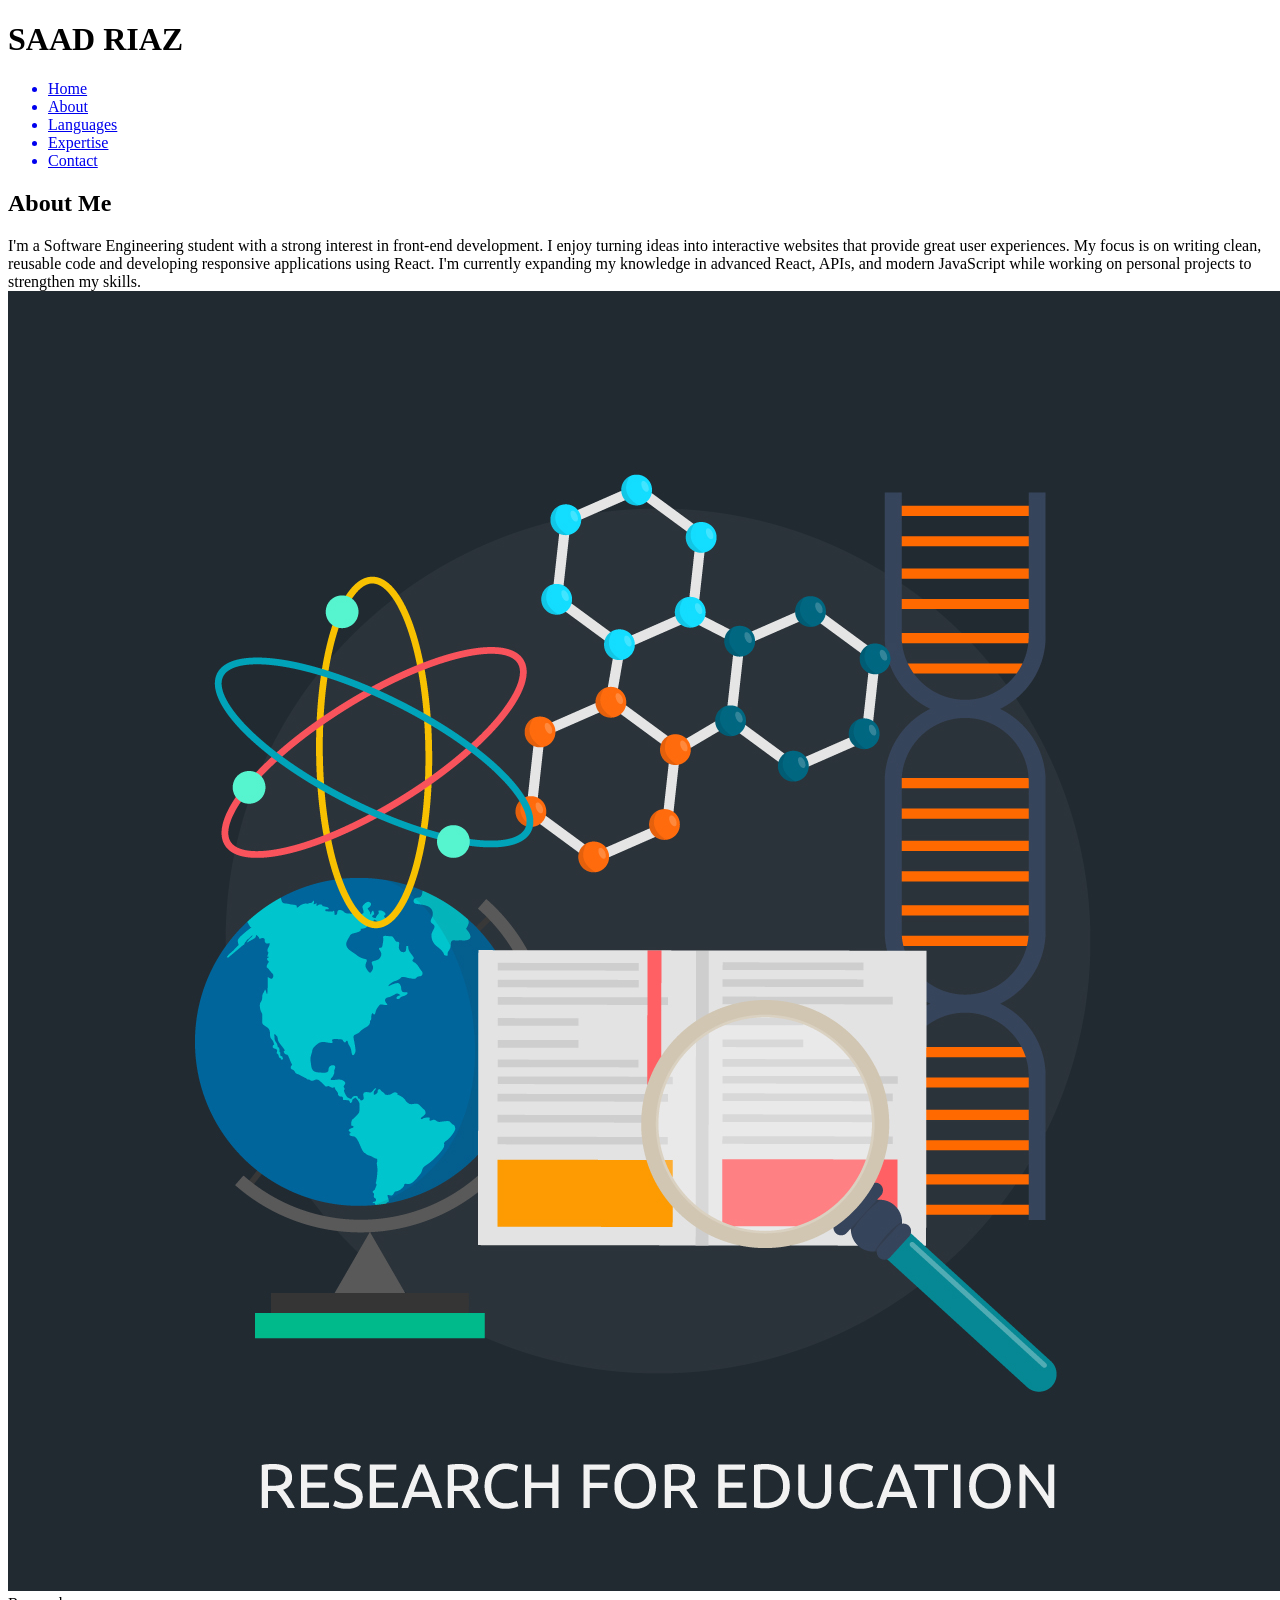
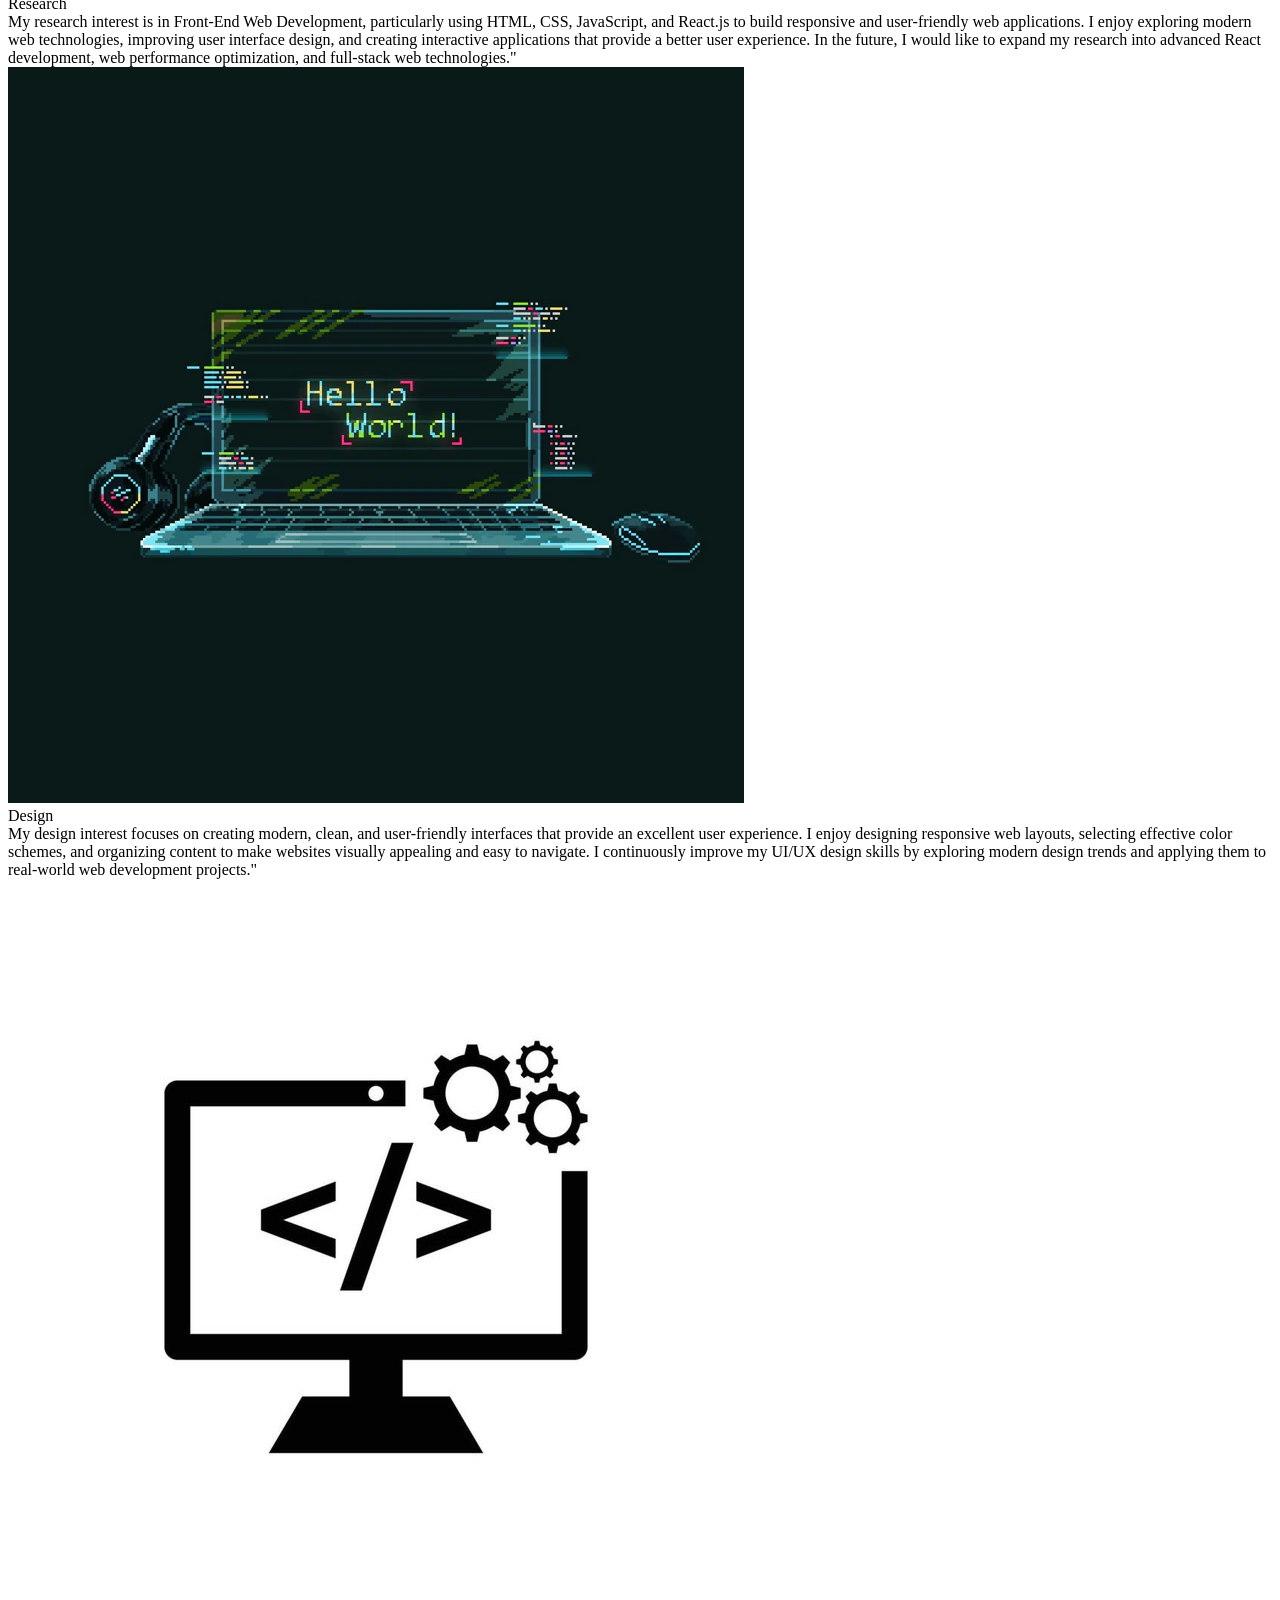
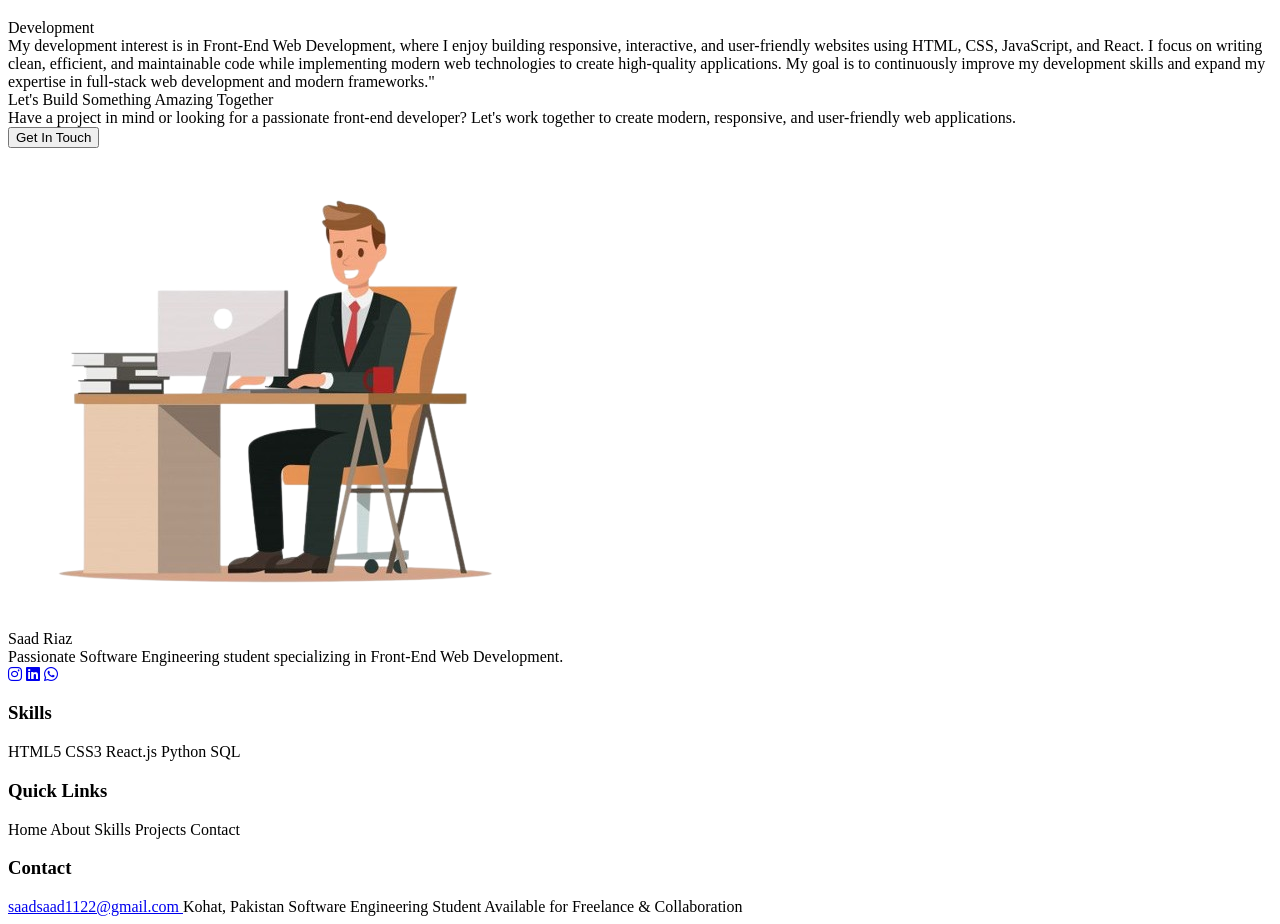
==== About-me.html @ 0498d445 "Portfolio" ====
<!DOCTYPE html>
<html lang="en">
<head>
    <meta charset="UTF-8">
    <meta name="viewport" content="width=device-width, initial-scale=1.0">
    <meta http-equiv="X-UA-Compatible" content="ie=edge">
    <link rel="stylesheet" href="https://cdnjs.cloudflare.com/ajax/libs/font-awesome/6.0.0/css/all.min.css" integrity="sha512-9usAa10IRO0HhonpyAIVpjrylPvoDwiPUiKdWk5t3PyolY1cOd4DSE0Ga+ri4AuTroPR5aQvXU9xC6qOPnzFeg==" crossorigin="anonymous" referrerpolicy="no-referrer" />
    <link rel="stylesheet" href="Finalproject2.css">

    <link rel="stylesheet" href="https://unpkg.com/aos@next/dist/aos.css" />
    <title>Final Project</title>
</head>
<body>

    
     
    <header class="head">
        <div>
        <h1 class="start">SAAD RIAZ</h1>
    </div>
        <ul>
             <a href="Final_Project.html"><li >Home</li>  </a> 
             <a href="About-me.html"><li >About</li>  </a>  
             <a href="Languages.html"><li >Languages</li>  </a> 
             <a href="Expertise.html"><li >Expertise</li>  </a> 
             <a href="Contact.html"><li >Contact</li>  </a> 
            
        </ul>
    </header>



    <div>
        <h2 class="about_heading"> About Me</h2>
        <div class="about_para">I'm a Software Engineering student with a strong interest in front-end development. I enjoy turning ideas into interactive websites that provide great user experiences. My focus is on writing clean, reusable code and developing responsive applications using React.
            I'm currently expanding my knowledge in advanced React, APIs, and modern JavaScript while working on personal projects to strengthen my skills.
        </div>
        <div class="grid grid-three--cols " >
        <div class="borders" data-aos="fade-up" data-aos-duration="1000">
        <img class="imgadjust"  src="./images/research.jpg" alt=""  >
        <div class="imgheading">Research</div>
        <div class="imgpara">My research interest is in Front-End Web Development, particularly using HTML, CSS, JavaScript, and React.js to build responsive and user-friendly web applications. I enjoy exploring modern web technologies, improving user interface design, and creating interactive applications that provide a better user experience. In the future, I would like to expand my research into advanced React development, web performance optimization, and full-stack web technologies."
        
        </div>
        </div>
        <div class="borders" data-aos="fade-up" data-aos-duration="2000">
            <img  class="imgadjust"  src="./images/design.webp" alt="">
            <div class="imgheading">Design</div>
            <div class="imgpara">My design interest focuses on creating modern, clean, and user-friendly interfaces that provide an excellent user experience. I enjoy designing responsive web layouts, selecting effective color schemes, and organizing content to make websites visually appealing and easy to navigate. I continuously improve my UI/UX design skills by exploring modern design trends and applying them to real-world web development projects."
            
            </div>
        </div>
            <div class="borders" data-aos="fade-up" data-aos-duration="3000">
                <img  class="imgadjust"  src="./images/develop.jpg" alt="">
                <div class="imgheading">Development</div>
                <div class="imgpara">My development interest is in Front-End Web Development, where I enjoy building responsive, interactive, and user-friendly websites using HTML, CSS, JavaScript, and React. I focus on writing clean, efficient, and maintainable code while implementing modern web technologies to create high-quality applications. My goal is to continuously improve my development skills and expand my expertise in full-stack web development and modern frameworks."
                
                </div>
            </div>
        </div>
        
        </div>

        <div class="contactbg">
            <div class="contact grid grid-template--cols">
                <div>
            <div class="head">Let's Build Something Amazing Together</div>
            <div class="line">Have a project in mind or looking for a passionate front-end developer? Let's work together to create modern, responsive, and user-friendly web applications.</div>
            <a href="Contact.html"><button class="intouch"> Get In Touch</button></a>
            </div>
            
            <img class="intouchimg" src="./images/laptop.png" alt="">
            
            </div>
            </div>
            
            
            <footer>
                    <div class="all">
                
                        
                        <div class="left-side">
                            <div class="nd">
                                <div class="name">Saad Riaz</div>
                            </div>
                
                            <div class="detail">
                                Passionate Software Engineering student specializing in Front-End Web Development.
                            </div>
                
                            <div class="icons">
                                <a href="https://www.instagram.com/saad_riaaz/?hl=en"><i class="dingding fa-brands fa-instagram"></i></a>
                                <a href="https://www.linkedin.com/in/saad-riaz-18886a326/"><i class="dingding fa-brands fa-linkedin"></i></a>
                                <a href="https://wa.me/923305630967"><i class="dingding fa-brands fa-whatsapp"></i></a>
                            </div>
                        </div>
                
                        <div class="footer-cols">
                        <div class="right-side">
                            <h3>Skills</h3>
                
                            <div class="skills">
                                <span>HTML5</span>
                                <span>CSS3</span>
                                <span>React.js</span>
                                <span>Python</span>
                                <span>SQL</span>
                            </div>
                        </div>
                        <div class="right-side">
                                <h3>Quick Links</h3>
                    
                                <div class="skills">
                                    <span>Home</span>
                                    <span>About</span>
                                    <span>Skills</span>
                                    <span>Projects</span>
                                    <span>Contact</span>
                                </div>
                            </div>
                            <div class="right-side">
                                    <h3>Contact</h3>
                        
                                    <div class="skills">
                                        <a href="https://mail.google.com/mail/?view=cm&fs=1&to=saadsaad1122@gmail.com" target="_blank">
                                            saadsaad1122@gmail.com
                                        </a>
                                        <span>Kohat, Pakistan</span>
                                        <span>Software Engineering Student</span>
                                        <span>Available for Freelance & Collaboration</span>
                                        
                                    </div>
                                </div>
                            </div>
                    </div>
                </footer>
            
            
                <script src="https://unpkg.com/aos@next/dist/aos.js"></script>
                <script>
                  AOS.init();
                </script>
                </body>
                </html>
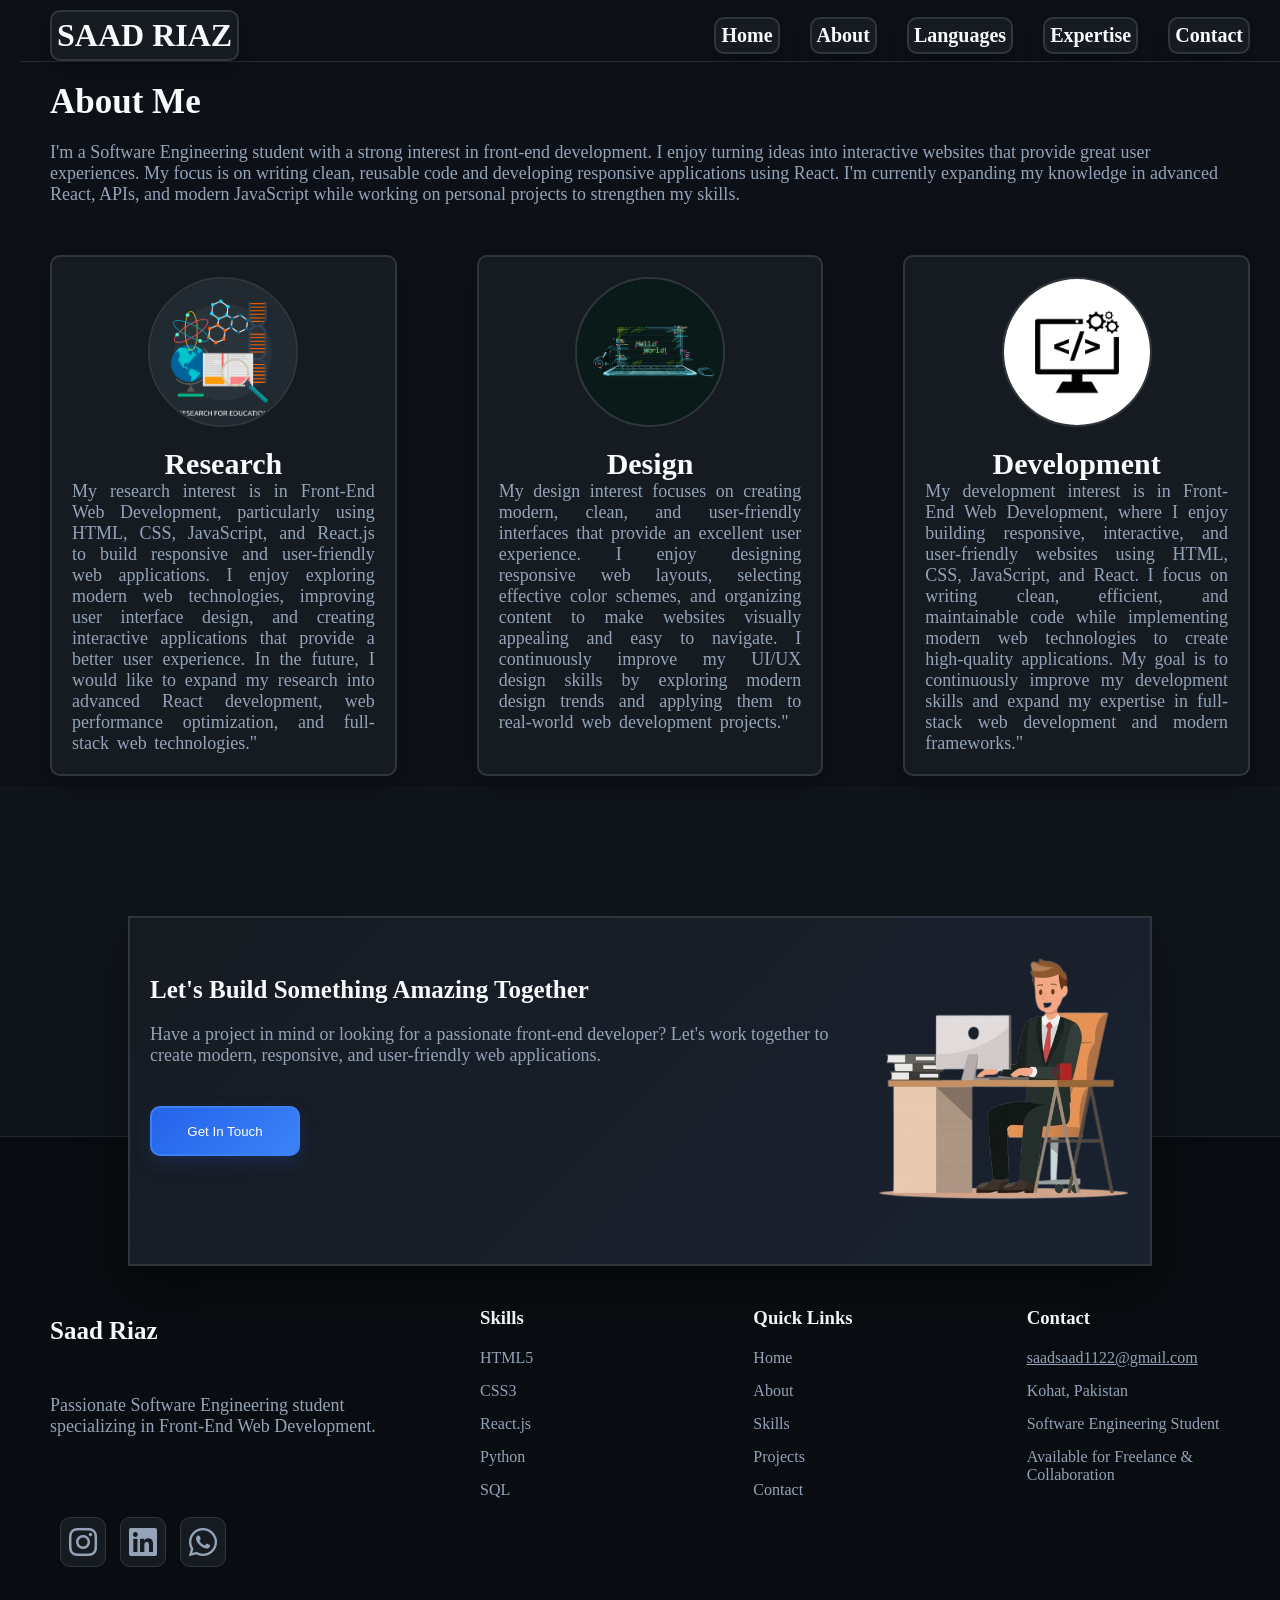
==== commit f5dc38bc: "Update About-me.html" ====
--- a/About-me.html
+++ b/About-me.html
@@ -5,7 +5,7 @@
     <meta name="viewport" content="width=device-width, initial-scale=1.0">
     <meta http-equiv="X-UA-Compatible" content="ie=edge">
     <link rel="stylesheet" href="https://cdnjs.cloudflare.com/ajax/libs/font-awesome/6.0.0/css/all.min.css" integrity="sha512-9usAa10IRO0HhonpyAIVpjrylPvoDwiPUiKdWk5t3PyolY1cOd4DSE0Ga+ri4AuTroPR5aQvXU9xC6qOPnzFeg==" crossorigin="anonymous" referrerpolicy="no-referrer" />
-    <link rel="stylesheet" href="Finalproject2.css">
+    <link rel="stylesheet" href="FinalProject2.css">
 
     <link rel="stylesheet" href="https://unpkg.com/aos@next/dist/aos.css" />
     <title>Final Project</title>
@@ -141,4 +141,4 @@
                   AOS.init();
                 </script>
                 </body>
-                </html>+                </html>
--- a/FinalProject2.css
+++ b/FinalProject2.css
@@ -0,0 +1,2070 @@
+*{
+    padding: 0;
+    margin: 0;
+    box-sizing: border-box;
+}
+
+html, body{
+    overflow-x: hidden;
+    width: 100%;
+}
+
+.start{
+    font-size: 32px;
+    margin: 10px 0 0 0;
+    border : 2px solid black;
+    background-color: black;
+    color: white;
+    border-radius: 10px;
+    padding: 5px 5px;
+    box-shadow: rgba(255, 255, 255, 0.3) 0px 19px 38px, rgba(0, 0, 0, 0.22) 0px 15px 12px;
+}
+header{
+    display: flex;
+    justify-content: space-between;
+    align-items: center;
+    padding: 0px 30px;
+
+}
+
+header h1{
+    margin: 0;
+}
+
+ul{
+    display: flex;
+    gap: 30px;
+    margin:10px 0 0 0;
+    list-style: none;
+}
+li{
+    font-size: 20px;
+    text-transform: none;
+    display:inline-block;
+    position: relative;
+    color: white;
+    border: 2px solid black;
+    border-radius: 10px;
+    padding: 5px 5px;
+    background-color: black;
+    box-shadow: rgba(255, 255, 255, 0.3) 0px 19px 38px, rgba(0, 0, 0, 0.22) 0px 15px 12px;
+}
+li::before{
+    content: "";
+    border: none;
+    position: absolute;
+    bottom: 0;
+    left: 0;
+    border-bottom: 2px solid white;
+    border-bottom-left-radius:10px;
+    border-bottom-right-radius:10px;
+    width: 0;
+}
+li:hover::before{
+    width: 100%;
+    transition: all 0.3s linear;
+
+}
+
+main img {
+    width: 400px;
+    height: 400px;
+    object-fit: cover;
+    border-radius: 50%;
+
+    border: 4px solid #3B82F6;
+
+    box-shadow:
+        0 0 0 8px rgba(59, 130, 246, 0.08),
+        0 0 35px rgba(59, 130, 246, 0.35);
+
+    transition:
+        transform 0.4s ease,
+        box-shadow 0.4s ease,
+        border-color 0.4s ease;
+
+    cursor: pointer;
+}
+
+main img:hover {
+    transform: scale(1.04);
+
+    border-color: #60A5FA;
+
+    box-shadow:
+        0 0 0 10px rgba(96, 165, 250, 0.10),
+        0 0 55px rgba(59, 130, 246, 0.55);
+}
+.bg.color{
+background-color: #0D1117;
+}
+section{
+    background-color: black;
+    height: 90vh;
+    align-content: center;
+    gap: 40px;
+
+    position: relative;
+}
+section{
+    height: auto;
+    min-height: 90vh;
+    padding: 40px 0;
+}
+
+section > div:first-child{
+    position: relative;
+    z-index: 5;
+}
+.grid {
+display: grid
+}
+.grid-template--cols{
+    grid-template-columns: repeat(2 , 1fr);
+}
+
+section > div:first-child{
+    margin: 0 50px;
+    display: flex;
+    flex-direction: column;
+    justify-content: center;
+    align-items: center;
+}
+section > div:first-child h1{
+    font-size:50px;
+    margin: 20px auto;
+    color: white
+
+}
+section > div:first-child p{
+
+    letter-spacing: .2rem;
+    font-weight: bold;
+    justify-content: center;
+    text-align: justify;
+    margin:0 0 40px 30px;
+    font-family: 'Segoe UI', Tahoma, Geneva, Verdana, sans-serif;
+    color: white;
+    font-size:18px;
+}
+button{
+    width:150px;
+    height:50px;
+    border-radius: 10px;
+    background-color: black;
+    border: 2px solid black;
+    color: white;
+    cursor: pointer;
+
+}
+button:hover{
+    background-color: grey;
+    border:2px solid darkgrey;
+    color: white;
+    box-shadow: rgba(255, 255, 255, 0.3) 0px 19px 38px, rgba(0, 0, 0, 0.22) 0px 15px 12px;
+}
+.custom-shape-divider-bottom-1784819556 {
+    position: absolute;
+    bottom: 0;
+    left: 0;
+    width: 100%;
+    overflow: hidden;
+    line-height: 0;
+    transform: rotate(180deg);
+}
+section{
+    height: auto;
+    min-height: 90vh;
+    padding: 40px 0;
+}
+
+section > div:first-child{
+    position: relative;
+    z-index: 5;
+}
+
+.custom-shape-divider-bottom-1784819556{
+    z-index: 1;
+    pointer-events: none;
+}
+
+.custom-shape-divider-bottom-1784819556 svg {
+    position: relative;
+    display: block;
+    width: calc(100% + 1.3px);
+    height: 150px;
+}
+
+.custom-shape-divider-bottom-1784819556 .shape-fill {
+    fill: #FFFFFF;
+}
+
+.about_heading{
+
+margin:20px 50px;
+font-weight: bold;
+font-size: 35px;
+
+}
+
+.about_para{
+
+    font-size: 18px;
+    margin:0px 50px;
+}
+.borders{
+    border: 2px solid black;
+    margin: 50px 30px 10px 50px;
+    background-color: darkgrey;
+    border-radius: 10px;
+    box-shadow: rgba(0, 0, 0, 0.3) 0px 19px 38px, rgba(0, 0, 0, 0.22) 0px 15px 12px;
+}
+.imgadjust{
+   width: 150px;
+   height: 150px;
+   border-radius: 50%;
+   margin:20px auto ;
+   display: block;
+   background-color: black;
+   transition :all  .5s linear
+}
+.imgadjust:hover{
+    transform: rotate(360deg
+    )
+}
+
+.imgheading{
+    display: flex;
+    justify-content: center;
+    font-size: 30px;
+    font-weight: bold;
+    text-align: justify
+
+}
+.imgpara{
+
+    font-size: 18px;
+    margin:0px 20px 20px 20px;
+    justify-content: center;
+    text-align: justify;
+
+    word-spacing: .2rem
+}
+.grid{
+    display: grid
+
+}
+.grid-three--cols{
+    grid-template-columns: repeat(3,1fr)
+}
+
+.lang{
+    background-color: white
+}
+
+.faah{
+    margin: 10px 0 0 100px;
+    padding: 12px 0 0 14px ;
+    font-size: 50px;
+    background-color: lightskyblue;
+    width: 80px;
+    height: 80px;
+    border-radius: 50%
+
+}
+.drrr{
+    margin: 10px 0 0 100px;
+    padding: 12px 0 0 14px ;
+    font-size: 50px;
+    background-color: lightskyblue;
+    width: 80px;
+    height: 80px;
+    border-radius: 50%
+
+}
+
+.langheading{
+    margin: 20px 0 20px 60px;
+    font-weight: bold;
+    font-size: 30px;
+    padding: 20px 0 0 0 ;
+}
+.langpara{
+    margin: 0px 50px 0px 60px;
+    font-size: 18px;
+    padding: 0 50px 0 0;
+    text-align: justify
+}
+.grid-four--cols{
+    grid-template-columns: repeat(4 , 1fr)
+}
+
+.paragrapgh{
+    font-size: 18px;
+    margin:20px 10px 10px 20px;
+    text-align: justify;
+}
+.heading{
+    margin:5px 0 0 80px;
+    font-weight: bold
+}
+.box-shaddow{
+    margin: 40px 20px 20px 20px;
+    background-color: white;
+    border-radius: 10px;
+    background: darkgrey;
+    color: black;
+
+}
+
+.box-shaddow:hover{
+    background: white;
+    box-shadow: rgba(0, 0, 0, 0.3) 0px 19px 38px, rgba(0, 0, 0, 0.22) 0px 15px 12px;
+}
+.grid-four--cols :nth-child(2) i{
+    background-color: plum;
+}
+.grid-four--cols :nth-child(3) i{
+    background-color: lightblue
+}
+.grid-four--cols :nth-child(4) i{
+    background-color: lightsalmon
+}
+.grid-four--cols :nth-child(5) i{
+    background-color: lightgreen
+}
+.grid-four--cols :nth-child(6) i{
+    background-color: pink
+}
+.grid-four--cols :nth-child(7) i{
+    background-color:  lightseagreen;
+}
+
+.why-heading{
+margin: 10px 50px ;
+font-weight: bold;
+font-size: 30px;
+}
+div .why-para{
+    margin : 20px 50px ;
+    font-size: 18px
+
+}
+.bd-color{
+    background-color:darkgrey;
+
+}
+
+.right-content,
+.left-content{
+    position: relative;
+    z-index: 2;
+    display: flex;
+    flex-direction: column;
+    height: 580px;
+    margin-top: 50px;
+    margin-bottom: 20px;
+}
+.right-content{
+    margin-left: 70px;
+    margin-right: 0;
+}
+.left-content{
+    margin-left: 0;
+    margin-right: 60px;
+}
+.right-content > div,
+.left-content > div{
+    height: 190px;
+    display: flex;
+    flex-direction: column;
+    justify-content: center;
+    margin: 0;
+    position: relative;
+    z-index: 2;
+}
+
+.portfoliobox{
+    position: relative;
+    z-index: 1;
+}
+.portfoliobox::before{
+    content: "";
+    position: absolute;
+    background-color: grey;
+    top: 50%;
+    left: 50%;
+    transform: translate(-50%, -50%);
+    width: 380px;
+    height: 380px;
+    border-radius: 50%;
+    z-index: 0;
+    animation: color 5s linear infinite;
+}
+.portfolio{
+    width: 300px;
+    height: 580px;
+    margin: 30px 0 30px 60px;
+    border-radius: 40px;
+    position: relative;
+    z-index: 2;
+    object-fit: cover;
+}
+
+@keyframes color{
+    0%{
+        background-color: gray
+    }
+    25%{
+        background-color: darkgrey
+    }
+    50%{
+        background-color: black
+    }
+    75%{
+        background-color: darkgrey
+    }
+    100%{
+        background-color: grey
+    }
+}
+
+.right-content,
+.left-content{
+    display: flex;
+    flex-direction: column;
+    justify-content: space-between;
+    height: 580px;
+    margin-top: 50px;
+    margin-bottom: 20px;
+    position: relative;
+    z-index: 2;
+}
+
+.right-content{
+    margin-left: 70px;
+    margin-right: 0;
+}
+.left-content{
+    margin-left: 0;
+    margin-right: 60px;
+}
+
+.margin{
+    margin:40px 0 0 0 ;
+    text-align: right;
+    position: relative;
+    z-index: 2;
+}
+.marginL{
+    margin:40px 0 0 0 ;
+    text-align: left
+}
+.right-content > div:nth-child(1),
+.left-content > div:nth-child(1),
+.right-content > div:nth-child(2),
+.left-content > div:nth-child(2),
+.right-content > div:nth-child(3),
+.left-content > div:nth-child(3){
+    height: 190px;
+}
+ .paradeco{
+    width:50px;
+    height: 50px;
+    background-color: grey;
+    border-radius: 50%;
+    display: flex;
+    justify-content: center;
+    text-align: center;
+    align-items: center;
+    margin: 0 0 20px 300px;
+
+}
+.paradec{
+    width:50px;
+    height: 50px;
+    background-color: grey;
+    border-radius: 50%;
+    display: flex;
+    justify-content: center;
+    text-align: center;
+    align-items: center;
+    margin: 0 0 20px 0;
+
+}
+
+.contactbg{
+background-color: darkgrey;
+
+display: flex;
+justify-content: center;
+
+align-items: center
+
+}
+.contact{
+    background-color: white;
+    display: flex;
+    justify-content: center;
+    align-items: center;
+    border: 2px solid white;
+    width: 70%;
+    height: 350px;
+    box-shadow: rgba(0, 0, 0, 0.3) 0px 19px 38px, rgba(0, 0, 0, 0.22) 0px 15px 12px;
+    margin-bottom: 0;
+    padding-bottom: 30px;
+    width :80%;
+    margin: 0 auto;
+    z-index: 1;
+    position: relative;
+    bottom: -130px;
+}
+.head{
+font-size: 25px;
+font-weight: bold;
+margin: 0 0px 20px 20px;
+}
+.line{
+    font-size: 18px;
+    margin: 0 0px 40px 20px;
+}
+.intouch{
+    padding: none;
+    margin: 0 0px 20px 20px;
+    background-color: black;
+    color: white
+}
+.intouch a{
+    color: white
+}
+.intouch:hover{
+    background-color: darkgrey;
+    box-shadow: rgba(0, 0, 0, 0.3) 0px 19px 38px, rgba(0, 0, 0, 0.22) 0px 15px 12px;
+}
+
+div .intouchimg{
+    width: 300px;
+    height:300px;
+
+}
+.all{
+    background-color: black;
+
+    color: white;
+    min-height: auto;
+    padding: 50px 0 ;
+    display: flex;
+
+    justify-content:space-between;
+    align-items:flex-start;
+
+}
+.nd{
+    padding: 70px 00 00 00;
+    display: flex;
+    flex-direction: column;
+}
+.name{
+    font-size: 25px;
+    font-weight: bold;
+    margin:60px 0 0px 50px
+}
+.detail{
+font-size: 18px;
+margin: 50px 50px
+}
+.dingding{
+    padding: none;
+    background-color: white;
+    padding: 5px;
+    font-size: 50px;
+    border-radius: 10px;
+    margin: 0 10px 0 0 ;
+}
+.dingding:hover{
+   background: grey;
+    box-shadow: rgb(255, 255, 255) 0px 20px 30px -10px;
+}
+
+.icons{
+    padding: 20px 60px;
+    position: relative;
+    margin-top:0;
+    padding-top: 30px;
+
+}
+footer{
+    position: relative;
+    background-color: transparent;
+
+}
+.footer-cols{
+    display: flex;
+
+    gap: 20px;
+    width: 100%;
+}
+.hello{
+    color: white;
+
+}
+.left-side{
+    width: 60%;
+}
+
+.right-side{
+    width: 35%;
+    margin-top: 120px;
+    display: flex;
+    flex-direction: column
+}
+
+.skills{
+    display: flex;
+    flex-wrap: wrap;
+    gap: 15px;
+    flex-direction: column;
+    padding: 20px 00 0 0;
+}
+
+.mb-3{
+    margin-bottom: 3rem;
+}
+label{
+    display: block;
+    text-transform: capitalize
+}
+input,textarea{
+    width: 100%;
+    padding: .5rem 1rem;
+    font-size: .8rem;
+
+}
+.contact-content .grid{
+    gap: 2rem
+}
+::placeholder{
+    font-size: 1rem;
+
+}
+.btn-submit{
+    font-size: 1.2rem;
+    border: none;
+    text-transform: capitalize;
+    background-color: black;
+    color: white
+}
+.btn-submit:hover{
+    background-color: darkgrey
+}
+.contact-page{
+    margin: 20px 0 0 70px;
+}
+.p{
+   font-size: 20px
+}
+.c{
+    font-size: 30px
+ }
+
+ .contact-map{
+     width: 50vw;
+     margin:25px 0 0 20px;
+ }
+
+ ::-webkit-scrollbar{
+     width: 1rem
+ }
+ ::-webkit-scrollbar-track{
+     background-color:white;
+ }
+ ::-webkit-scrollbar-thumb{
+     background: grey;
+     border-radius: 50px;
+ }
+ ::-webkit-scrollbar-thumb:hover{
+     background: black
+ }
+ input:focus-visible,
+ textarea:focus-visible{
+     outline: 2px solid red;
+ }
+
+@media (max-width: 1024px){
+    .right-side{
+        width: auto;
+        min-width: 150px;
+        flex: 1;
+    }
+}
+
+@media (max-width: 1024px) {
+    header{
+        padding: 15px 30px;
+    }
+    ul{
+        gap: 15px;
+    }
+    li{
+        font-size: 22px;
+    }
+    .start{
+        font-size: 28px;
+    }
+
+    section > div:first-child h1{
+        font-size: 36px;
+    }
+
+    .grid-three--cols{
+        grid-template-columns: repeat(2, 1fr);
+    }
+    .grid-four--cols{
+        grid-template-columns: repeat(2, 1fr);
+    }
+
+    .all{
+        flex-direction: column;
+        gap: 30px;
+    }
+    .left-side, .right-side{
+        width: 100%;
+        margin-top: 0;
+    }
+
+    .contact-map{
+        width: 90vw;
+    }
+}
+
+@media (max-width: 1220px) {
+    header{
+        padding: 15px 40px;
+    }
+
+    section > div:first-child h1{
+        font-size: 42px;
+    }
+
+    .about_heading, .about_para{
+        margin-left: 40px;
+        margin-right: 40px;
+    }
+
+    .why-heading, div .why-para{
+        margin-left: 40px;
+        margin-right: 40px;
+    }
+    .right-content{
+        margin-left: 40px;
+    }
+    .left-content{
+        margin-right: 40px;
+    }
+    .portfolio{
+        margin-left: 30px;
+    }
+
+    .langheading, .langpara{
+        margin-left: 40px;
+    }
+
+    .contact{
+        width: 85%;
+    }
+}
+
+@media (max-width: 998px) {
+    header{
+        padding: 12px 25px;
+    }
+    li{
+        font-size: 20px;
+    }
+
+    section > div:first-child h1{
+        font-size: 32px;
+    }
+    section > div:first-child p{
+        font-size: 16px;
+    }
+
+    main img{
+        width: 400px;
+        height: 400px;
+    }
+
+    .grid-three--cols{
+        grid-template-columns: repeat(2, 1fr);
+        gap: 15px;
+    }
+    .grid-four--cols{
+        grid-template-columns: repeat(2, 1fr);
+    }
+
+    .right-content{
+        margin-left: 30px;
+    }
+    .left-content{
+        margin-right: 30px;
+    }
+    .portfolio{
+        width: 250px;
+        margin-left: 20px;
+    }
+    .portfoliobox::before{
+        width: 320px;
+        height: 320px;
+    }
+
+    .contact{
+        width: 90%;
+    }
+    div .intouchimg{
+        width: 250px;
+        height: 250px;
+    }
+}
+
+@media (max-width: 768px) {
+
+    header{
+        flex-direction: column;
+        flex-wrap: wrap;
+        justify-content: center;
+        text-align: center;
+        gap: 10px;
+        padding: 15px 20px;
+    }
+    .start{
+        font-size: 24px;
+    }
+    header ul{
+        flex-wrap: wrap;
+        justify-content: center;
+    }
+
+    main img{
+        width: 100%;
+        height: auto;
+        max-width: 350px;
+    }
+    section{
+        height: auto;
+        padding: 40px 0;
+    }
+    .grid-template--cols{
+        grid-template-columns: 1fr;
+    }
+    section > div:first-child{
+        margin: 0 20px;
+    }
+    section > div:first-child h1{
+        font-size: 28px;
+        text-align: center;
+    }
+    section > div:first-child p{
+        margin: 0 0 20px 0;
+        text-align: center;
+    }
+
+    .about_para{
+        margin: 0 20px;
+    }
+    .grid-three--cols{
+        grid-template-columns: 1fr;
+        gap: 20px;
+    }
+    .borders{
+        margin: 20px auto;
+        max-width: 320px;
+        width: 90%;
+        padding-bottom: 15px;
+    }
+    .imgadjust{
+        margin: 15px auto 10px auto;
+    }
+    .imgheading{
+        margin: 10px 15px;
+        text-align: center;
+    }
+    .imgpara{
+        margin: 0 15px 15px 15px;
+        text-align: center;
+    }
+
+    .grid-four--cols{
+        grid-template-columns: 1fr;
+    }
+    .langheading, .langpara{
+        margin-left: 20px;
+        margin-right: 20px;
+        padding: 0;
+        text-align: center;
+    }
+    .box-shaddow{
+        margin: 20px auto;
+        max-width: 320px;
+        text-align: center;
+    }
+    .faah, .drrr{
+        margin: 15px auto 0 auto;
+    }
+    .heading{
+        margin: 5px 20px 0 20px;
+        text-align: center;
+    }
+    .paragrapgh{
+        margin: 10px 20px;
+        text-align: center;
+    }
+
+    .why-heading, div .why-para{
+        margin: 20px;
+    }
+    .right-content,
+    .left-content{
+        height: auto;
+        margin: 20px !important;
+        gap: 20px;
+    }
+    .right-content > div,
+    .left-content > div{
+        height: auto;
+        text-align: center;
+    }
+    .portfoliobox::before{
+        width: 250px;
+        height: 250px;
+    }
+    .portfolio{
+        width: 90%;
+        max-width: 280px;
+        height: auto;
+        margin: 30px auto;
+    }
+
+    .contact{
+        width: 95%;
+        height: auto;
+        padding: 20px;
+        bottom: -60px;
+    }
+    .head, .line, .intouch{
+        margin-left: 10px;
+    }
+    div .intouchimg{
+        width: 100%;
+        height: auto;
+        max-width: 300px;
+    }
+
+    .name, .detail{
+        margin: 20px;
+    }
+    .icons{
+        padding: 20px;
+    }
+    .contact-page{
+        margin: 20px;
+    }
+    .contact-map{
+        width: 100%;
+        margin: 25px 0 0 0;
+    }
+}
+
+@media (max-width: 480px) {
+    .start{
+        font-size: 20px;
+    }
+    li{
+        font-size: 16px;
+    }
+
+    section > div:first-child h1{
+        font-size: 22px;
+    }
+    section > div:first-child p{
+        font-size: 15px;
+    }
+    button{
+        width: 120px;
+        height: 40px;
+    }
+
+    .imgheading{
+        font-size: 22px;
+    }
+    .imgpara{
+        font-size: 15px;
+    }
+
+    .langheading{
+        font-size: 18px;
+    }
+    .langpara{
+        font-size: 15px;
+    }
+
+    .contact{
+        bottom: -30px;
+    }
+    .head{
+        font-size: 20px;
+    }
+    .name{
+        font-size: 20px;
+    }
+}
+
+@media (max-width: 1220px){
+    .contact-page{
+        margin: 20px 40px;
+    }
+}
+
+@media (max-width: 998px){
+    .contact-page .grid-template--cols{
+        grid-template-columns: 1fr;
+        gap: 30px;
+    }
+    .contact-map{
+        width: 100%;
+    }
+    .contact-map iframe{
+        height: 350px;
+    }
+}
+
+@media (max-width: 768px){
+    .contact-page{
+        margin: 20px;
+    }
+    .c{
+        font-size: 24px;
+    }
+    .p{
+        font-size: 16px;
+    }
+    .contact-content form .grid-template--cols{
+        grid-template-columns: 1fr;
+        gap: 10px;
+    }
+    input, textarea{
+        font-size: 1rem;
+        letter-spacing: 0.05rem;
+    }
+    .contact-map iframe{
+        height: 280px;
+    }
+}
+
+@media (max-width: 480px){
+    .c{
+        font-size: 20px;
+    }
+    .btn-submit{
+        width: 100%;
+        padding: 10px;
+    }
+}
+@media (max-width: 480px){
+    .paradeco, .paradec{
+        margin: 0 auto 15px auto !important;
+    }
+}
+@media (max-width: 768px){
+    .contactbg{
+        padding: 60px 0 20px 0;
+    }
+    .contact{
+        flex-direction: column;
+        width: 92%;
+        height: auto;
+        padding: 25px 20px;
+        position: static;
+        bottom: auto;
+        gap: 20px;
+        margin: 0 auto;
+    }
+    .contact > div{
+        text-align: center;
+        width: 100%;
+    }
+    .head{
+        margin: 0;
+        font-size: 20px;
+        text-align: center;
+        word-wrap: break-word;
+    }
+    .line{
+        margin: 0;
+        font-size: 16px;
+        text-align: center;
+    }
+    .intouch{
+        margin: 10px auto 0 auto;
+        display: block;
+        width: fit-content;
+    }
+    div .intouchimg{
+        width: 200px;
+        height: 200px;
+        margin: 0 auto;
+    }
+}
+
+@media (max-width: 480px){
+    .contact{
+        width: 95%;
+        padding: 20px 15px;
+    }
+    .head{
+        font-size: 18px;
+    }
+    .line{
+        font-size: 14px;
+    }
+    div .intouchimg{
+        width: 160px;
+        height: 160px;
+    }
+}
+@media (max-width: 1220px){
+    .contact{
+        width: 88%;
+        bottom: -90px;
+        padding: 25px;
+    }
+}
+
+@media (max-width: 998px){
+    .contact{
+        flex-direction: column;
+        width: 90%;
+        height: auto;
+        bottom: -60px;
+        padding: 25px 20px;
+        gap: 20px;
+        text-align: center;
+    }
+    .contact > div{
+        width: 100%;
+        text-align: center;
+    }
+    .head{
+        margin: 0;
+        font-size: 22px;
+    }
+    .line{
+        margin: 0;
+        font-size: 16px;
+    }
+    .intouch{
+        margin: 10px auto 0 auto;
+        display: block;
+        width: fit-content;
+    }
+    div .intouchimg{
+        width: 240px;
+        height: 240px;
+        margin: 0 auto;
+    }
+}
+
+@media (max-width: 768px){
+    .contactbg{
+        padding: 60px 0 20px 0;
+    }
+    .contact{
+        position: static;
+        bottom: auto;
+        width: 92%;
+        padding: 25px 20px;
+        margin: 0 auto;
+    }
+    .head{
+        font-size: 20px;
+        word-wrap: break-word;
+    }
+    .line{
+        font-size: 15px;
+    }
+    div .intouchimg{
+        width: 200px;
+        height: 200px;
+    }
+}
+
+@media (max-width: 480px){
+    .contact{
+        width: 95%;
+        padding: 20px 15px;
+    }
+    .head{
+        font-size: 18px;
+    }
+    .line{
+        font-size: 14px;
+    }
+    .intouch{
+        font-size: 14px;
+        padding: 8px 16px;
+    }
+    div .intouchimg{
+        width: 160px;
+        height: 160px;
+    }
+}
+
+:root{
+    --theme-bg: #0D1117;
+    --theme-bg-2: #10151C;
+    --theme-card: #161B22;
+    --theme-card-hover: #1C2430;
+    --theme-blue: #3B82F6;
+    --theme-blue-light: #60A5FA;
+    --theme-blue-dark: #2563EB;
+    --theme-text: #F8FAFC;
+    --theme-muted: #94A3B8;
+    --theme-border: #30363D;
+}
+
+body{
+    background-color: var(--theme-bg);
+    color: var(--theme-text);
+}
+
+.bg\.color{
+    background-color: var(--theme-bg);
+}
+
+section{
+    background:
+        radial-gradient(circle at 75% 35%, rgba(59,130,246,.10), transparent 30%),
+        var(--theme-bg);
+}
+
+.bd-color{
+    background-color: var(--theme-bg-2);
+}
+
+.lang{
+    background-color: var(--theme-bg-2);
+}
+
+.start{
+    background: var(--theme-card);
+    color: var(--theme-text);
+    border: 2px solid var(--theme-border);
+
+    box-shadow:
+        0 8px 25px rgba(0,0,0,.35),
+        0 0 0 rgba(59,130,246,0);
+
+    transition:
+        color .3s ease,
+        border-color .3s ease,
+        background-color .3s ease,
+        box-shadow .3s ease,
+        transform .3s ease;
+}
+
+.start:hover{
+    color: var(--theme-blue-light);
+    background: #121923;
+    border-color: var(--theme-blue);
+
+    transform: translateY(-2px);
+
+    box-shadow:
+        0 10px 28px rgba(0,0,0,.45),
+        0 0 22px rgba(59,130,246,.16);
+}
+
+header{
+    background-color: rgba(13,17,23,.94);
+    border-bottom: 1px solid rgba(48,54,61,.75);
+}
+
+li{
+    background: var(--theme-card);
+    color: var(--theme-text);
+    border-color: var(--theme-border);
+
+    box-shadow:
+        0 7px 18px rgba(0,0,0,.28);
+
+    transition:
+        color .3s ease,
+        background-color .3s ease,
+        border-color .3s ease,
+        box-shadow .3s ease,
+        transform .3s ease;
+}
+
+li:hover{
+    color: var(--theme-blue-light);
+    background: var(--theme-card-hover);
+    border-color: var(--theme-blue);
+
+    box-shadow:
+        0 8px 22px rgba(0,0,0,.38),
+        0 0 15px rgba(59,130,246,.10);
+}
+
+li::before{
+    border-bottom-color: var(--theme-blue-light);
+}
+
+section > div:first-child h1{
+    color: var(--theme-text);
+}
+
+section > div:first-child p{
+    color: var(--theme-muted);
+}
+
+button{
+    background: linear-gradient(135deg, var(--theme-blue-dark), var(--theme-blue));
+    border: 2px solid var(--theme-blue);
+    color: #FFFFFF;
+
+    box-shadow:
+        0 7px 18px rgba(37,99,235,.18);
+
+    transition:
+        background .3s ease,
+        border-color .3s ease,
+        color .3s ease,
+        box-shadow .3s ease,
+        transform .25s ease;
+}
+
+button:hover{
+    background: linear-gradient(135deg, var(--theme-blue), var(--theme-blue-light));
+    border-color: var(--theme-blue-light);
+    color: #FFFFFF;
+
+    transform: translateY(-3px);
+
+    box-shadow:
+        0 12px 28px rgba(37,99,235,.30),
+        0 0 18px rgba(59,130,246,.13);
+}
+
+.custom-shape-divider-bottom-1784819556 .shape-fill{
+    fill: var(--theme-card);
+}
+
+.about_heading,
+.langheading,
+.why-heading{
+    color: var(--theme-text);
+}
+
+.about_para,
+.langpara,
+div .why-para{
+    color: var(--theme-muted);
+}
+
+.borders{
+    background: var(--theme-card);
+    border-color: var(--theme-border);
+
+    box-shadow:
+        0 12px 28px rgba(0,0,0,.30);
+
+    transition:
+        background-color .3s ease,
+        border-color .3s ease,
+        box-shadow .3s ease,
+        transform .3s ease;
+}
+
+.borders:hover{
+    background: var(--theme-card-hover);
+    border-color: var(--theme-blue);
+
+    box-shadow:
+        0 18px 35px rgba(0,0,0,.40),
+        0 0 20px rgba(59,130,246,.08);
+}
+
+.imgadjust{
+    background-color: #090C10;
+    border: 2px solid var(--theme-border);
+
+    transition:
+        transform .5s linear,
+        border-color .3s ease,
+        box-shadow .3s ease;
+}
+
+.imgadjust:hover{
+    border-color: var(--theme-blue);
+    box-shadow: 0 0 20px rgba(59,130,246,.22);
+}
+
+.imgheading{
+    color: var(--theme-text);
+}
+
+.imgpara{
+    color: var(--theme-muted);
+}
+
+.box-shaddow{
+    background: var(--theme-card);
+    color: var(--theme-text);
+    border: 1px solid var(--theme-border);
+
+    box-shadow:
+        0 10px 25px rgba(0,0,0,.25);
+
+    transition:
+        background-color .3s ease,
+        border-color .3s ease,
+        box-shadow .3s ease,
+        transform .3s ease;
+}
+
+.box-shaddow:hover{
+    background: var(--theme-card-hover);
+    border-color: var(--theme-blue);
+
+    box-shadow:
+        0 18px 35px rgba(0,0,0,.38),
+        0 0 20px rgba(59,130,246,.08);
+}
+
+.heading{
+    color: var(--theme-text);
+}
+
+.paragrapgh{
+    color: var(--theme-muted);
+}
+
+.faah,
+.drrr{
+    background: var(--theme-blue);
+    color: #FFFFFF;
+
+    transition:
+        background-color .3s ease,
+        box-shadow .3s ease,
+        transform .3s ease;
+}
+
+.faah:hover,
+.drrr:hover{
+    background: var(--theme-blue-light);
+    box-shadow: 0 0 22px rgba(59,130,246,.25);
+    transform: translateY(-3px);
+}
+
+.grid-four--cols :nth-child(2) i{
+    background-color: #7C3AED;
+}
+
+.grid-four--cols :nth-child(3) i{
+    background-color: #0891B2;
+}
+
+.grid-four--cols :nth-child(4) i{
+    background-color: #EA580C;
+}
+
+.grid-four--cols :nth-child(5) i{
+    background-color: #16A34A;
+}
+
+.grid-four--cols :nth-child(6) i{
+    background-color: #DB2777;
+}
+
+.grid-four--cols :nth-child(7) i{
+    background-color: #0D9488;
+}
+
+.paradeco,
+.paradec{
+    background: var(--theme-blue);
+    color: #FFFFFF;
+
+    box-shadow:
+        0 0 0 2px rgba(59,130,246,.18);
+
+    transition:
+        background-color .3s ease,
+        box-shadow .3s ease,
+        transform .3s ease;
+}
+
+.paradeco:hover,
+.paradec:hover{
+    background: var(--theme-blue-light);
+
+    box-shadow:
+        0 0 20px rgba(59,130,246,.30);
+
+    transform: scale(1.06);
+}
+
+.portfoliobox::before{
+    background-color: rgba(37,99,235,.25);
+    box-shadow: 0 0 40px 4px rgba(37,99,235,.22);
+    animation: color 5s ease infinite;
+}
+
+@keyframes color{
+    0%{
+        background-color: rgba(37,99,235,.25);
+        box-shadow: 0 0 40px 4px rgba(37,99,235,.22);
+        transform: translate(-50%, -50%) scale(1);
+    }
+    50%{
+        background-color: rgba(96,165,250,.38);
+        box-shadow: 0 0 60px 12px rgba(96,165,250,.32);
+        transform: translate(-50%, -50%) scale(1.05);
+    }
+    100%{
+        background-color: rgba(37,99,235,.25);
+        box-shadow: 0 0 40px 4px rgba(37,99,235,.22);
+        transform: translate(-50%, -50%) scale(1);
+    }
+}
+
+.portfolio{
+    border: 1px solid var(--theme-border);
+
+    box-shadow:
+        0 20px 45px rgba(0,0,0,.42),
+        0 0 22px rgba(59,130,246,.06);
+}
+
+.contactbg{
+    background-color: var(--theme-bg-2);
+}
+
+.contact{
+    background: linear-gradient(
+        135deg,
+        var(--theme-card),
+        #1A2230
+    );
+
+    border-color: var(--theme-border);
+
+    box-shadow:
+        0 20px 45px rgba(0,0,0,.40);
+}
+
+.head{
+    color: var(--theme-text);
+}
+
+.line{
+    color: var(--theme-muted);
+}
+
+.intouch{
+    background: linear-gradient(135deg, var(--theme-blue-dark), var(--theme-blue));
+    border-color: var(--theme-blue);
+    color: #FFFFFF;
+
+    transition:
+        background .3s ease,
+        border-color .3s ease,
+        box-shadow .3s ease,
+        transform .25s ease;
+}
+
+.intouch a{
+    color: #FFFFFF;
+}
+
+.intouch:hover{
+    background: linear-gradient(135deg, var(--theme-blue), var(--theme-blue-light));
+    border-color: var(--theme-blue-light);
+
+    transform: translateY(-3px);
+
+    box-shadow:
+        0 12px 28px rgba(37,99,235,.30),
+        0 0 18px rgba(59,130,246,.12);
+}
+
+.all{
+    background: #090C10;
+    color: var(--theme-text);
+
+    border-top: 1px solid #1D2632;
+}
+
+.name{
+    color: var(--theme-text);
+}
+
+.detail{
+    color: var(--theme-muted);
+}
+
+.hello{
+    color: var(--theme-text);
+}
+
+.icons .dingding{
+    width: auto;
+    height: auto;
+
+    padding: 8px;
+
+    color: var(--theme-muted);
+    background: var(--theme-card);
+
+    border: 1px solid var(--theme-border);
+    border-radius: 10px;
+
+    font-size: 32px;
+
+    transition:
+        color .3s ease,
+        background-color .3s ease,
+        border-color .3s ease,
+        box-shadow .3s ease,
+        transform .3s ease;
+}
+
+.icons a:nth-child(1) .dingding:hover{
+    color: #FFFFFF;
+    background: linear-gradient(135deg, #833AB4, #E1306C, #F77737);
+    border-color: #E1306C;
+
+    transform: translateY(-5px);
+
+    box-shadow:
+        0 10px 25px rgba(225,48,108,.28);
+}
+
+.icons a:nth-child(2) .dingding:hover{
+    color: #FFFFFF;
+    background: #0A66C2;
+    border-color: #0A66C2;
+
+    transform: translateY(-5px);
+
+    box-shadow:
+        0 10px 25px rgba(10,102,194,.30);
+}
+
+.icons a:nth-child(3) .dingding:hover{
+    color: #FFFFFF;
+    background: #25D366;
+    border-color: #25D366;
+
+    transform: translateY(-5px);
+
+    box-shadow:
+        0 10px 25px rgba(37,211,102,.28);
+}
+
+.icons a:hover{
+    text-decoration: none;
+}
+
+.skills span,
+.skills a{
+    color: var(--theme-muted);
+    transition:
+        color .25s ease,
+        transform .25s ease;
+}
+
+.skills span:hover,
+.skills a:hover{
+    color: var(--theme-blue-light);
+    transform: translateX(4px);
+}
+
+label{
+    color: var(--theme-text);
+}
+
+input,
+textarea{
+    color: var(--theme-text);
+    background: var(--theme-card);
+
+    border: 1px solid var(--theme-border);
+
+    transition:
+        border-color .25s ease,
+        box-shadow .25s ease,
+        background-color .25s ease;
+}
+
+input:focus,
+textarea:focus{
+    outline: none;
+
+    background: #111821;
+    border-color: var(--theme-blue);
+
+    box-shadow:
+        0 0 0 3px rgba(59,130,246,.12);
+}
+
+::placeholder{
+    color: #64748B;
+}
+
+.btn-submit{
+    background: linear-gradient(135deg, var(--theme-blue-dark), var(--theme-blue));
+    color: #FFFFFF;
+    border: 1px solid var(--theme-blue);
+
+    transition:
+        background .3s ease,
+        border-color .3s ease,
+        box-shadow .3s ease,
+        transform .25s ease;
+}
+
+.btn-submit:hover{
+    background: linear-gradient(135deg, var(--theme-blue), var(--theme-blue-light));
+    border-color: var(--theme-blue-light);
+
+    transform: translateY(-3px);
+
+    box-shadow:
+        0 12px 28px rgba(37,99,235,.30);
+}
+
+.contact-map iframe{
+    border-color: var(--theme-border) !important;
+}
+
+::-webkit-scrollbar-track{
+    background: #090C10;
+}
+
+::-webkit-scrollbar-thumb{
+    background: #303B4A;
+    border-radius: 50px;
+}
+
+::-webkit-scrollbar-thumb:hover{
+    background: var(--theme-blue);
+}
+
+.box-shaddow{
+    display: flex;
+    flex-direction: column;
+    align-items: center;
+    text-align: center;
+}
+
+.faah,
+.drrr{
+    display: flex;
+    align-items: center;
+    justify-content: center;
+    flex-shrink: 0;
+    width: 80px;
+    height: 80px;
+    margin: 25px auto 10px auto;
+    padding: 0;
+    font-size: 40px;
+    border-radius: 50%;
+}
+
+.heading{
+    margin: 10px 20px 0 20px;
+    text-align: center;
+    width: 100%;
+}
+
+.paragrapgh{
+    margin: 15px 20px 25px 20px;
+    text-align: center;
+}
+
+img{
+    max-width: 100%;
+}
+
+main img{
+    max-width: 100%;
+    aspect-ratio: 1 / 1;
+}
+
+.skills a,
+.skills span{
+    overflow-wrap: anywhere;
+}
+
+.copyright{
+    margin: 30px 0 0 60px;
+}
+
+.hero-img-wrap,
+main section > div:nth-child(2){
+    display: flex;
+    justify-content: center;
+    align-items: center;
+}
+
+@media (max-width: 1220px){
+    .langpara{
+        padding-right: 0;
+    }
+}
+
+@media (max-width: 1024px){
+
+    .bg-color > .grid-three--cols{
+        grid-template-columns: 1fr;
+        gap: 10px;
+    }
+    .bg-color > .grid-three--cols .portfoliobox{
+        order: -1;
+        display: flex;
+        justify-content: center;
+        align-items: center;
+    }
+    .portfolio{
+        margin: 30px auto;
+    }
+    .right-content,
+    .left-content{
+        height: auto;
+        gap: 20px;
+        margin: 20px 40px !important;
+    }
+    .right-content > div,
+    .left-content > div{
+        height: auto !important;
+        text-align: center;
+        align-items: center;
+    }
+    .margin,
+    .marginL{
+        text-align: center;
+        margin-top: 10px;
+    }
+    .paradeco,
+    .paradec{
+        margin: 0 auto 15px auto !important;
+    }
+
+    .nd{
+        padding: 0;
+    }
+    .name{
+        margin-top: 0;
+    }
+    .copyright{
+        margin: 20px 0 0 50px;
+    }
+    .footer-cols{
+        padding: 0 40px;
+    }
+}
+
+@media (max-width: 900px){
+    main .grid-template--cols{
+        grid-template-columns: 1fr;
+        padding-bottom: 170px;
+        gap: 30px;
+    }
+    main section > div:first-child{
+        margin: 0 30px;
+    }
+    main section > div:first-child p{
+        margin: 0 0 25px 0;
+        text-align: center;
+        letter-spacing: .1rem;
+    }
+    main section > div:first-child h1{
+        text-align: center;
+    }
+    main img{
+        width: 100%;
+        height: auto;
+        max-width: 350px;
+    }
+}
+
+@media (max-width: 998px){
+    .contactbg{
+        padding: 60px 0 20px 0;
+    }
+    .contact{
+        position: static;
+        bottom: auto;
+    }
+}
+
+@media (max-width: 768px){
+
+    header ul{
+        gap: 10px;
+    }
+    li{
+        font-size: 18px;
+    }
+
+    .langheading,
+    .langpara{
+        text-align: center;
+    }
+    .langheading{
+        padding-top: 10px;
+    }
+
+    .box-shaddow{
+        width: 90%;
+        max-width: 340px;
+        margin: 20px auto;
+    }
+
+    .bg-color > .grid-three--cols{
+        gap: 0;
+    }
+    .right-content,
+    .left-content{
+        margin: 10px 20px !important;
+    }
+
+    .footer-cols{
+        flex-direction: column;
+        gap: 10px;
+        padding: 0 20px;
+    }
+    .right-side{
+        width: 100%;
+        margin-top: 10px;
+        text-align: center;
+    }
+    .skills{
+        align-items: center;
+    }
+    .left-side{
+        text-align: center;
+    }
+    .icons{
+        display: flex;
+        justify-content: center;
+        gap: 10px;
+    }
+    .copyright{
+        margin: 20px;
+        text-align: center;
+    }
+    .name,
+    .detail{
+        margin: 15px 20px;
+    }
+}
+
+@media (max-width: 480px){
+
+    header{
+        padding: 10px 12px;
+    }
+    header ul{
+        gap: 8px;
+    }
+    li{
+        font-size: 14px;
+        padding: 4px 6px;
+    }
+
+    .about_heading,
+    .why-heading{
+        text-align: center;
+        font-size: 26px;
+    }
+    .about_heading,
+    .about_para,
+    .why-heading,
+    div .why-para{
+        margin-left: 15px;
+        margin-right: 15px;
+    }
+    .about_para,
+    div .why-para{
+        font-size: 15px;
+        text-align: center;
+    }
+
+    .langheading{
+        font-size: 24px;
+    }
+    .box-shaddow{
+        width: 92%;
+    }
+    .faah,
+    .drrr{
+        width: 70px;
+        height: 70px;
+        font-size: 34px;
+    }
+    .paragrapgh{
+        font-size: 15px;
+    }
+
+    .right-content,
+    .left-content{
+        margin: 10px 12px !important;
+    }
+    .right-content h2,
+    .left-content h2{
+        font-size: 20px;
+    }
+    .right-content p,
+    .left-content p{
+        font-size: 15px;
+    }
+
+    .portfolio{
+        max-width: 240px;
+    }
+    .portfoliobox::before{
+        width: 220px;
+        height: 220px;
+    }
+
+    .copyright p,
+    .detail{
+        font-size: 14px;
+    }
+}
+
+@media (max-width: 360px){
+    .start{
+        font-size: 18px;
+    }
+    li{
+        font-size: 13px;
+    }
+    main section > div:first-child{
+        margin: 0 15px;
+    }
+}
+
+.portfoliobox{
+    display: flex;
+    justify-content: center;
+    align-items: center;
+    min-width: 0;
+}
+
+.portfoliobox .portfolio{
+    margin: 30px 0 !important;
+    max-width: 100%;
+}
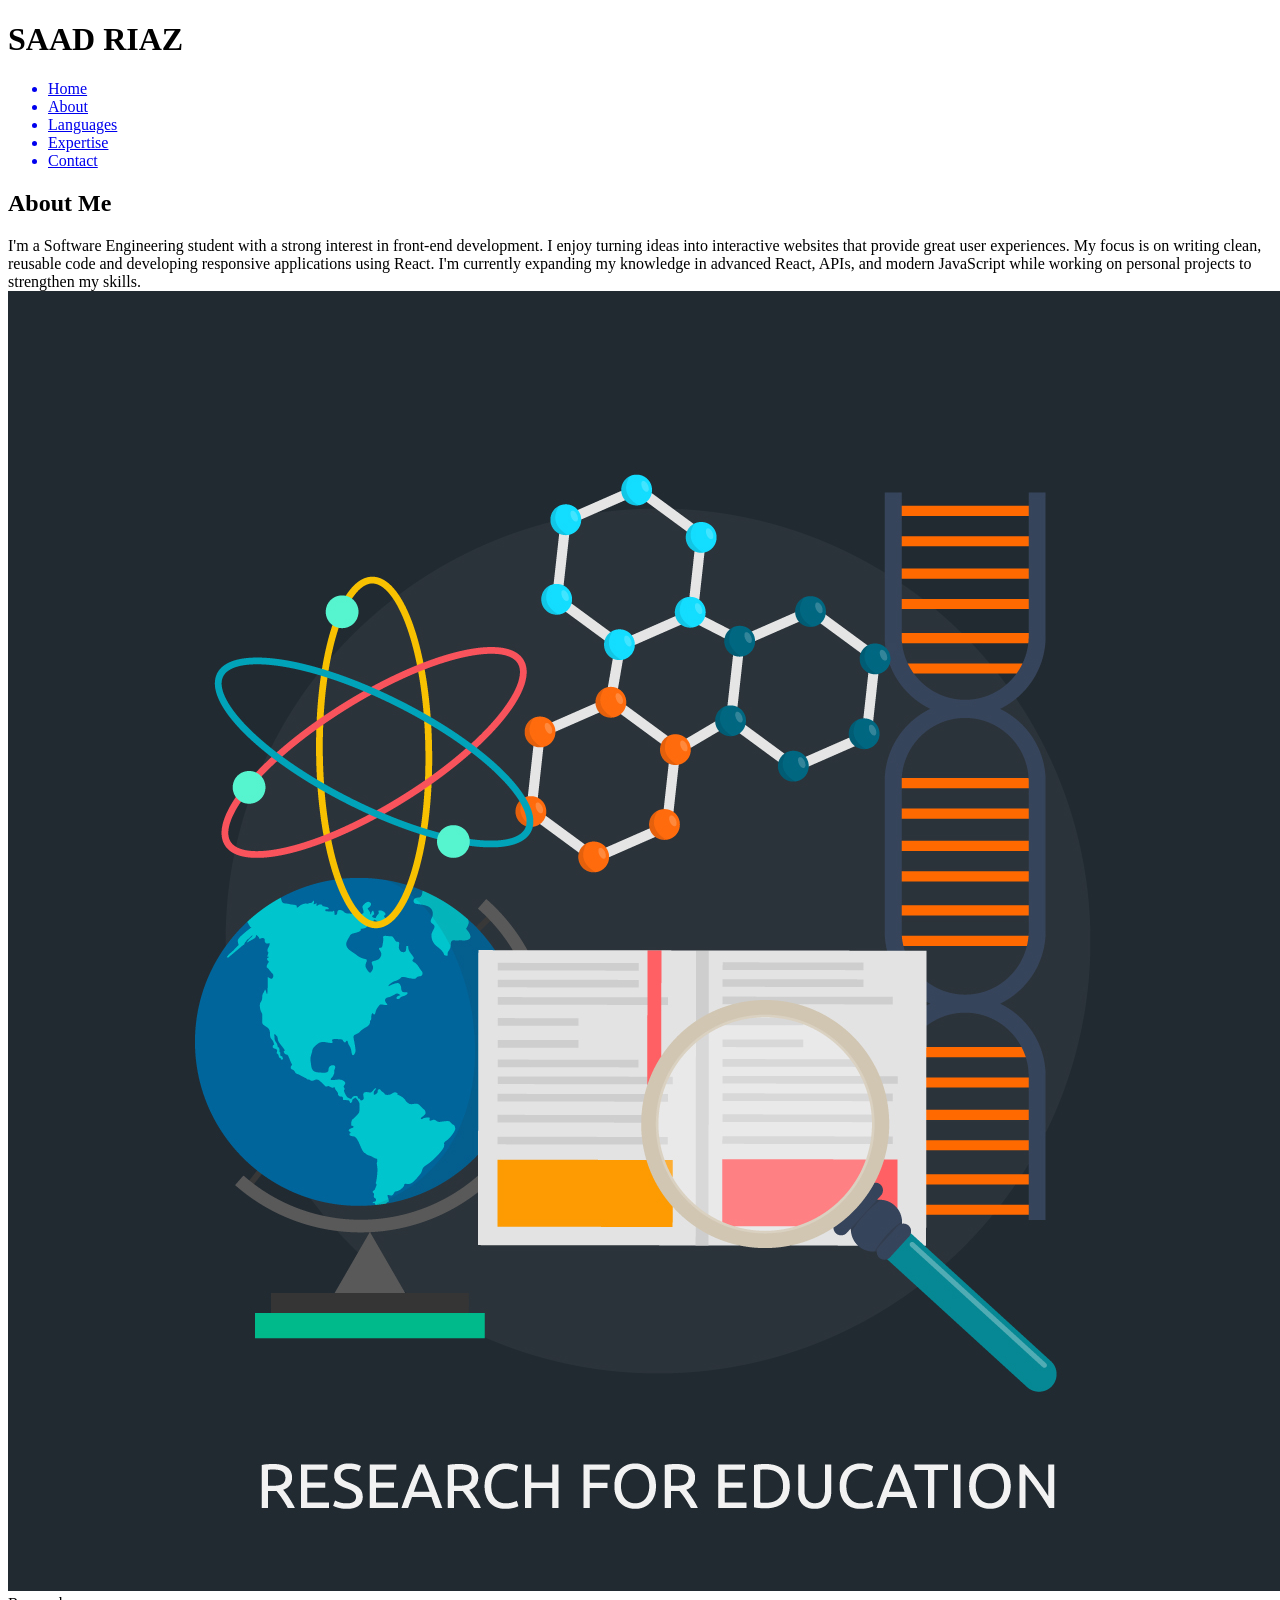
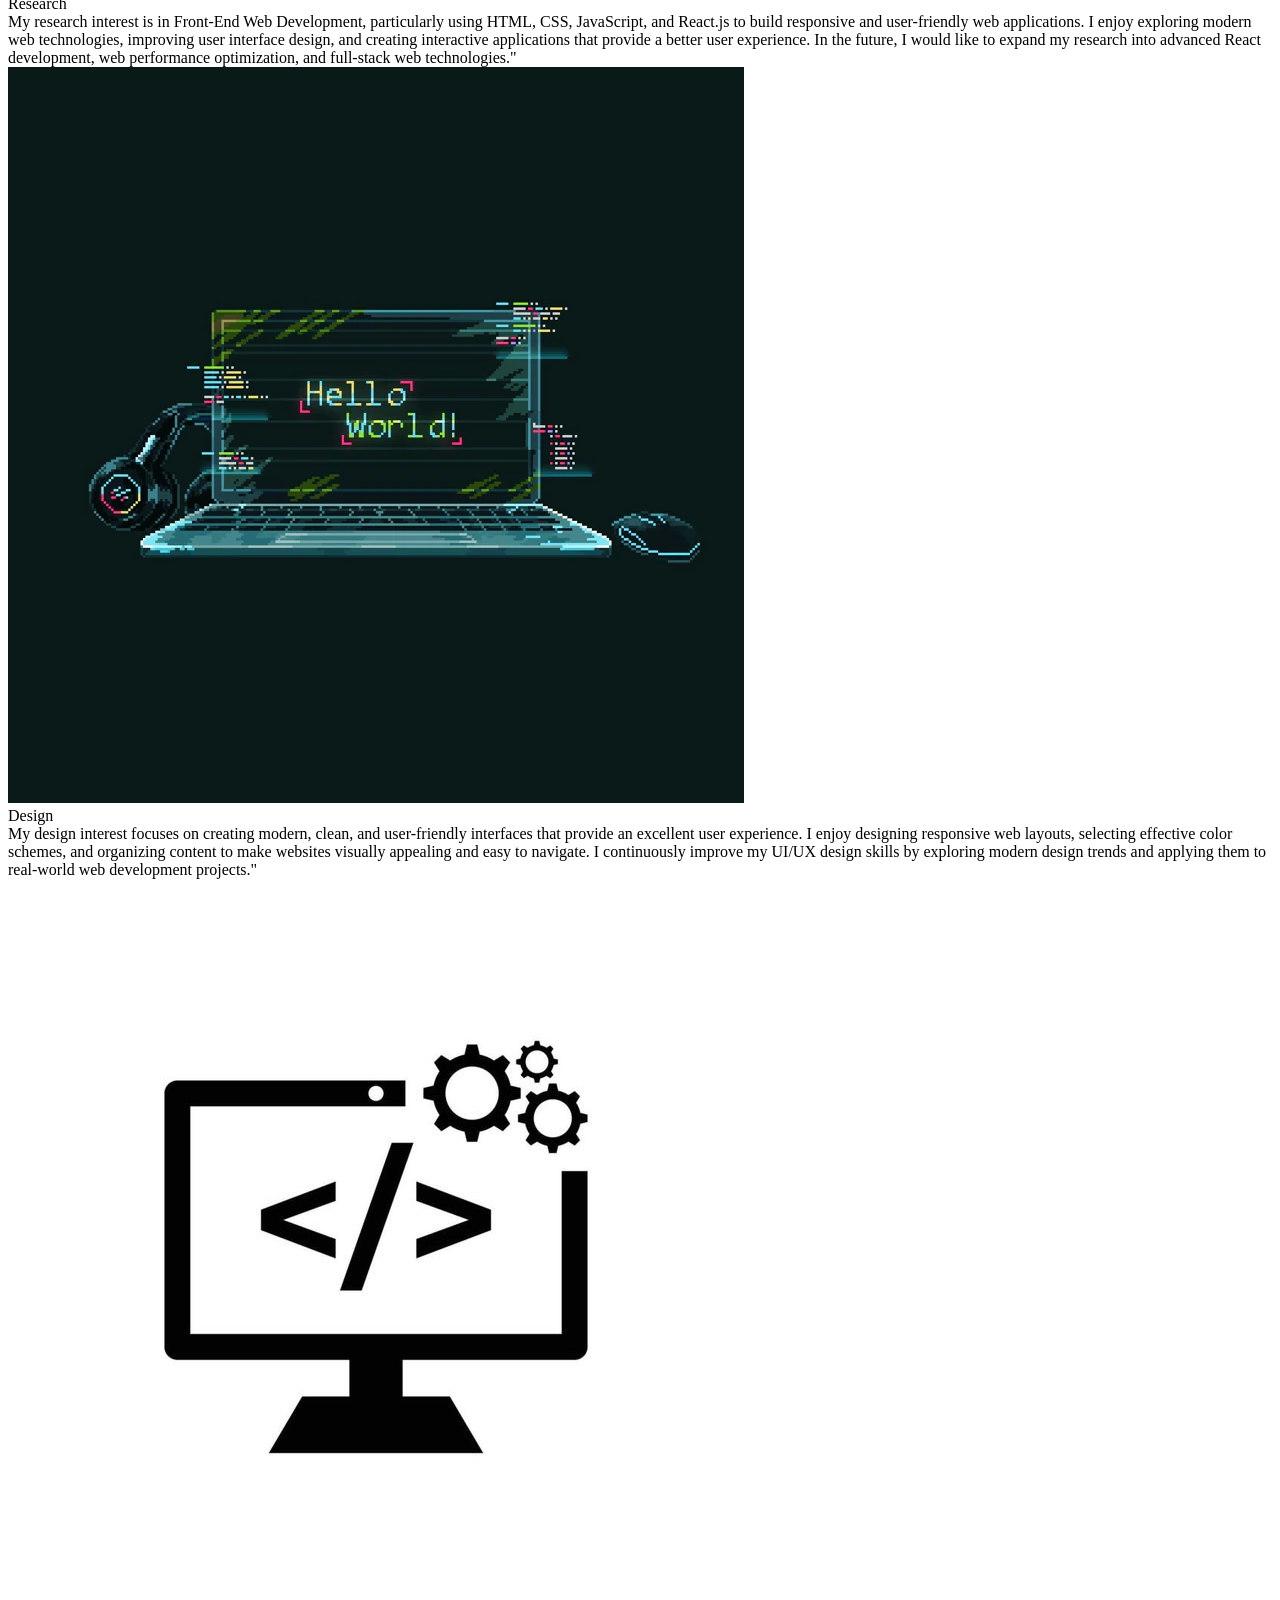
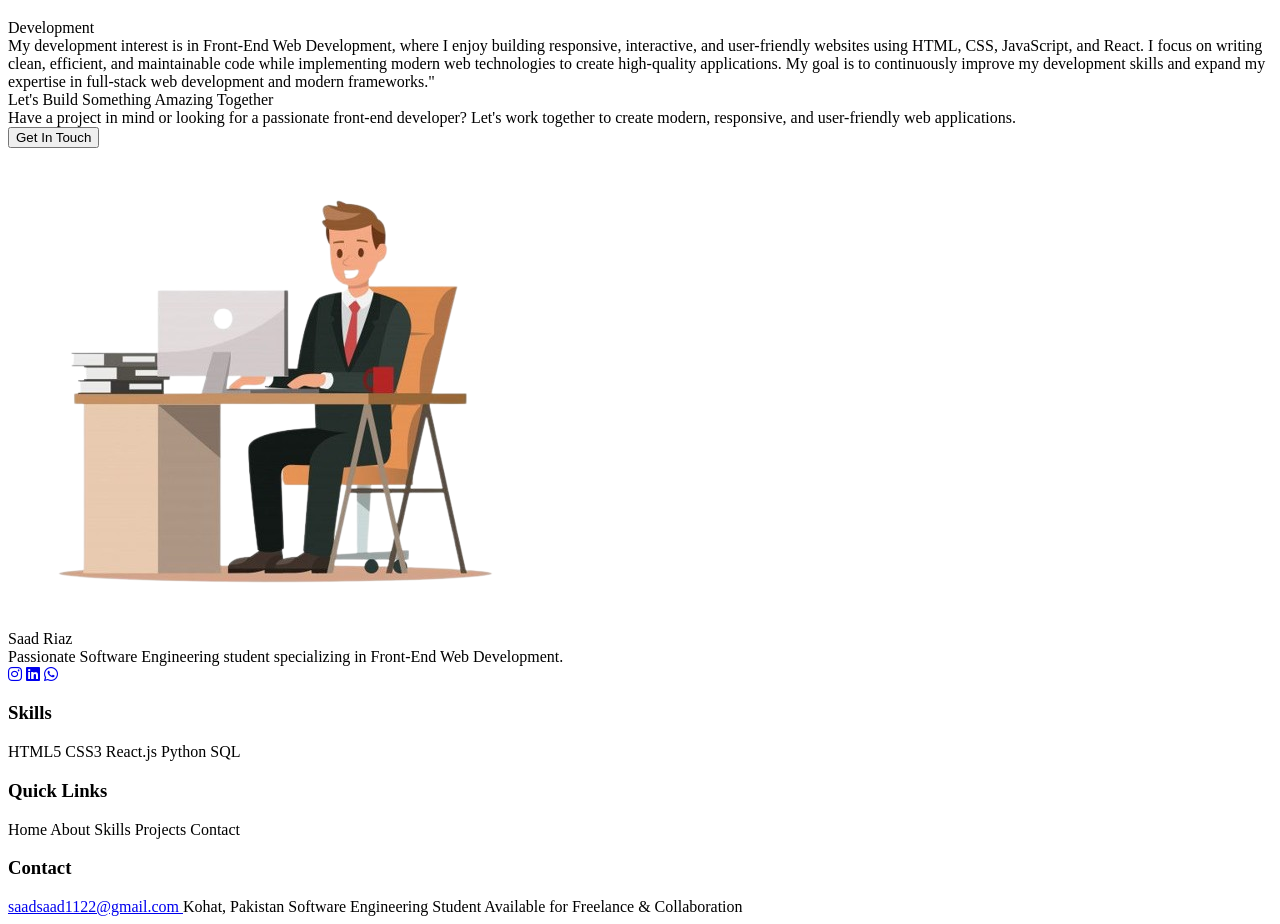
==== commit 338d8923: "resolve merge conflicts" ====
--- a/About-me.html
+++ b/About-me.html
@@ -1,144 +1,144 @@
-<!DOCTYPE html>
-<html lang="en">
-<head>
-    <meta charset="UTF-8">
-    <meta name="viewport" content="width=device-width, initial-scale=1.0">
-    <meta http-equiv="X-UA-Compatible" content="ie=edge">
-    <link rel="stylesheet" href="https://cdnjs.cloudflare.com/ajax/libs/font-awesome/6.0.0/css/all.min.css" integrity="sha512-9usAa10IRO0HhonpyAIVpjrylPvoDwiPUiKdWk5t3PyolY1cOd4DSE0Ga+ri4AuTroPR5aQvXU9xC6qOPnzFeg==" crossorigin="anonymous" referrerpolicy="no-referrer" />
-    <link rel="stylesheet" href="FinalProject2.css">
-
-    <link rel="stylesheet" href="https://unpkg.com/aos@next/dist/aos.css" />
-    <title>Final Project</title>
-</head>
-<body>
-
-    
-     
-    <header class="head">
-        <div>
-        <h1 class="start">SAAD RIAZ</h1>
-    </div>
-        <ul>
-             <a href="Final_Project.html"><li >Home</li>  </a> 
-             <a href="About-me.html"><li >About</li>  </a>  
-             <a href="Languages.html"><li >Languages</li>  </a> 
-             <a href="Expertise.html"><li >Expertise</li>  </a> 
-             <a href="Contact.html"><li >Contact</li>  </a> 
-            
-        </ul>
-    </header>
-
-
-
-    <div>
-        <h2 class="about_heading"> About Me</h2>
-        <div class="about_para">I'm a Software Engineering student with a strong interest in front-end development. I enjoy turning ideas into interactive websites that provide great user experiences. My focus is on writing clean, reusable code and developing responsive applications using React.
-            I'm currently expanding my knowledge in advanced React, APIs, and modern JavaScript while working on personal projects to strengthen my skills.
-        </div>
-        <div class="grid grid-three--cols " >
-        <div class="borders" data-aos="fade-up" data-aos-duration="1000">
-        <img class="imgadjust"  src="./images/research.jpg" alt=""  >
-        <div class="imgheading">Research</div>
-        <div class="imgpara">My research interest is in Front-End Web Development, particularly using HTML, CSS, JavaScript, and React.js to build responsive and user-friendly web applications. I enjoy exploring modern web technologies, improving user interface design, and creating interactive applications that provide a better user experience. In the future, I would like to expand my research into advanced React development, web performance optimization, and full-stack web technologies."
-        
-        </div>
-        </div>
-        <div class="borders" data-aos="fade-up" data-aos-duration="2000">
-            <img  class="imgadjust"  src="./images/design.webp" alt="">
-            <div class="imgheading">Design</div>
-            <div class="imgpara">My design interest focuses on creating modern, clean, and user-friendly interfaces that provide an excellent user experience. I enjoy designing responsive web layouts, selecting effective color schemes, and organizing content to make websites visually appealing and easy to navigate. I continuously improve my UI/UX design skills by exploring modern design trends and applying them to real-world web development projects."
-            
-            </div>
-        </div>
-            <div class="borders" data-aos="fade-up" data-aos-duration="3000">
-                <img  class="imgadjust"  src="./images/develop.jpg" alt="">
-                <div class="imgheading">Development</div>
-                <div class="imgpara">My development interest is in Front-End Web Development, where I enjoy building responsive, interactive, and user-friendly websites using HTML, CSS, JavaScript, and React. I focus on writing clean, efficient, and maintainable code while implementing modern web technologies to create high-quality applications. My goal is to continuously improve my development skills and expand my expertise in full-stack web development and modern frameworks."
-                
-                </div>
-            </div>
-        </div>
-        
-        </div>
-
-        <div class="contactbg">
-            <div class="contact grid grid-template--cols">
-                <div>
-            <div class="head">Let's Build Something Amazing Together</div>
-            <div class="line">Have a project in mind or looking for a passionate front-end developer? Let's work together to create modern, responsive, and user-friendly web applications.</div>
-            <a href="Contact.html"><button class="intouch"> Get In Touch</button></a>
-            </div>
-            
-            <img class="intouchimg" src="./images/laptop.png" alt="">
-            
-            </div>
-            </div>
-            
-            
-            <footer>
-                    <div class="all">
-                
-                        
-                        <div class="left-side">
-                            <div class="nd">
-                                <div class="name">Saad Riaz</div>
-                            </div>
-                
-                            <div class="detail">
-                                Passionate Software Engineering student specializing in Front-End Web Development.
-                            </div>
-                
-                            <div class="icons">
-                                <a href="https://www.instagram.com/saad_riaaz/?hl=en"><i class="dingding fa-brands fa-instagram"></i></a>
-                                <a href="https://www.linkedin.com/in/saad-riaz-18886a326/"><i class="dingding fa-brands fa-linkedin"></i></a>
-                                <a href="https://wa.me/923305630967"><i class="dingding fa-brands fa-whatsapp"></i></a>
-                            </div>
-                        </div>
-                
-                        <div class="footer-cols">
-                        <div class="right-side">
-                            <h3>Skills</h3>
-                
-                            <div class="skills">
-                                <span>HTML5</span>
-                                <span>CSS3</span>
-                                <span>React.js</span>
-                                <span>Python</span>
-                                <span>SQL</span>
-                            </div>
-                        </div>
-                        <div class="right-side">
-                                <h3>Quick Links</h3>
-                    
-                                <div class="skills">
-                                    <span>Home</span>
-                                    <span>About</span>
-                                    <span>Skills</span>
-                                    <span>Projects</span>
-                                    <span>Contact</span>
-                                </div>
-                            </div>
-                            <div class="right-side">
-                                    <h3>Contact</h3>
-                        
-                                    <div class="skills">
-                                        <a href="https://mail.google.com/mail/?view=cm&fs=1&to=saadsaad1122@gmail.com" target="_blank">
-                                            saadsaad1122@gmail.com
-                                        </a>
-                                        <span>Kohat, Pakistan</span>
-                                        <span>Software Engineering Student</span>
-                                        <span>Available for Freelance & Collaboration</span>
-                                        
-                                    </div>
-                                </div>
-                            </div>
-                    </div>
-                </footer>
-            
-            
-                <script src="https://unpkg.com/aos@next/dist/aos.js"></script>
-                <script>
-                  AOS.init();
-                </script>
-                </body>
-                </html>
+<!DOCTYPE html>
+<html lang="en">
+<head>
+    <meta charset="UTF-8">
+    <meta name="viewport" content="width=device-width, initial-scale=1.0">
+    <meta http-equiv="X-UA-Compatible" content="ie=edge">
+    <link rel="stylesheet" href="https://cdnjs.cloudflare.com/ajax/libs/font-awesome/6.0.0/css/all.min.css" integrity="sha512-9usAa10IRO0HhonpyAIVpjrylPvoDwiPUiKdWk5t3PyolY1cOd4DSE0Ga+ri4AuTroPR5aQvXU9xC6qOPnzFeg==" crossorigin="anonymous" referrerpolicy="no-referrer" />
+    <link rel="stylesheet" href="Finalproject2.css">
+
+    <link rel="stylesheet" href="https://unpkg.com/aos@next/dist/aos.css" />
+    <title>Final Project</title>
+</head>
+<body>
+
+    
+     
+    <header class="head">
+        <div>
+        <h1 class="start">SAAD RIAZ</h1>
+    </div>
+        <ul>
+             <a href="Final_Project.html"><li >Home</li>  </a> 
+             <a href="About-me.html"><li >About</li>  </a>  
+             <a href="Languages.html"><li >Languages</li>  </a> 
+             <a href="Expertise.html"><li >Expertise</li>  </a> 
+             <a href="Contact.html"><li >Contact</li>  </a> 
+            
+        </ul>
+    </header>
+
+
+
+    <div>
+        <h2 class="about_heading"> About Me</h2>
+        <div class="about_para">I'm a Software Engineering student with a strong interest in front-end development. I enjoy turning ideas into interactive websites that provide great user experiences. My focus is on writing clean, reusable code and developing responsive applications using React.
+            I'm currently expanding my knowledge in advanced React, APIs, and modern JavaScript while working on personal projects to strengthen my skills.
+        </div>
+        <div class="grid grid-three--cols " >
+        <div class="borders" data-aos="fade-up" data-aos-duration="1000">
+        <img class="imgadjust"  src="./images/research.jpg" alt=""  >
+        <div class="imgheading">Research</div>
+        <div class="imgpara">My research interest is in Front-End Web Development, particularly using HTML, CSS, JavaScript, and React.js to build responsive and user-friendly web applications. I enjoy exploring modern web technologies, improving user interface design, and creating interactive applications that provide a better user experience. In the future, I would like to expand my research into advanced React development, web performance optimization, and full-stack web technologies."
+        
+        </div>
+        </div>
+        <div class="borders" data-aos="fade-up" data-aos-duration="2000">
+            <img  class="imgadjust"  src="./images/design.webp" alt="">
+            <div class="imgheading">Design</div>
+            <div class="imgpara">My design interest focuses on creating modern, clean, and user-friendly interfaces that provide an excellent user experience. I enjoy designing responsive web layouts, selecting effective color schemes, and organizing content to make websites visually appealing and easy to navigate. I continuously improve my UI/UX design skills by exploring modern design trends and applying them to real-world web development projects."
+            
+            </div>
+        </div>
+            <div class="borders" data-aos="fade-up" data-aos-duration="3000">
+                <img  class="imgadjust"  src="./images/develop.jpg" alt="">
+                <div class="imgheading">Development</div>
+                <div class="imgpara">My development interest is in Front-End Web Development, where I enjoy building responsive, interactive, and user-friendly websites using HTML, CSS, JavaScript, and React. I focus on writing clean, efficient, and maintainable code while implementing modern web technologies to create high-quality applications. My goal is to continuously improve my development skills and expand my expertise in full-stack web development and modern frameworks."
+                
+                </div>
+            </div>
+        </div>
+        
+        </div>
+
+        <div class="contactbg">
+            <div class="contact grid grid-template--cols">
+                <div>
+            <div class="head">Let's Build Something Amazing Together</div>
+            <div class="line">Have a project in mind or looking for a passionate front-end developer? Let's work together to create modern, responsive, and user-friendly web applications.</div>
+            <a href="Contact.html"><button class="intouch"> Get In Touch</button></a>
+            </div>
+            
+            <img class="intouchimg" src="./images/laptop.png" alt="">
+            
+            </div>
+            </div>
+            
+            
+            <footer>
+                    <div class="all">
+                
+                        
+                        <div class="left-side">
+                            <div class="nd">
+                                <div class="name">Saad Riaz</div>
+                            </div>
+                
+                            <div class="detail">
+                                Passionate Software Engineering student specializing in Front-End Web Development.
+                            </div>
+                
+                            <div class="icons">
+                                <a href="https://www.instagram.com/saad_riaaz/?hl=en"><i class="dingding fa-brands fa-instagram"></i></a>
+                                <a href="https://www.linkedin.com/in/saad-riaz-18886a326/"><i class="dingding fa-brands fa-linkedin"></i></a>
+                                <a href="https://wa.me/923305630967"><i class="dingding fa-brands fa-whatsapp"></i></a>
+                            </div>
+                        </div>
+                
+                        <div class="footer-cols">
+                        <div class="right-side">
+                            <h3>Skills</h3>
+                
+                            <div class="skills">
+                                <span>HTML5</span>
+                                <span>CSS3</span>
+                                <span>React.js</span>
+                                <span>Python</span>
+                                <span>SQL</span>
+                            </div>
+                        </div>
+                        <div class="right-side">
+                                <h3>Quick Links</h3>
+                    
+                                <div class="skills">
+                                    <span>Home</span>
+                                    <span>About</span>
+                                    <span>Skills</span>
+                                    <span>Projects</span>
+                                    <span>Contact</span>
+                                </div>
+                            </div>
+                            <div class="right-side">
+                                    <h3>Contact</h3>
+                        
+                                    <div class="skills">
+                                        <a href="https://mail.google.com/mail/?view=cm&fs=1&to=saadsaad1122@gmail.com" target="_blank">
+                                            saadsaad1122@gmail.com
+                                        </a>
+                                        <span>Kohat, Pakistan</span>
+                                        <span>Software Engineering Student</span>
+                                        <span>Available for Freelance & Collaboration</span>
+                                        
+                                    </div>
+                                </div>
+                            </div>
+                    </div>
+                </footer>
+            
+            
+                <script src="https://unpkg.com/aos@next/dist/aos.js"></script>
+                <script>
+                  AOS.init();
+                </script>
+                </body>
+                </html>
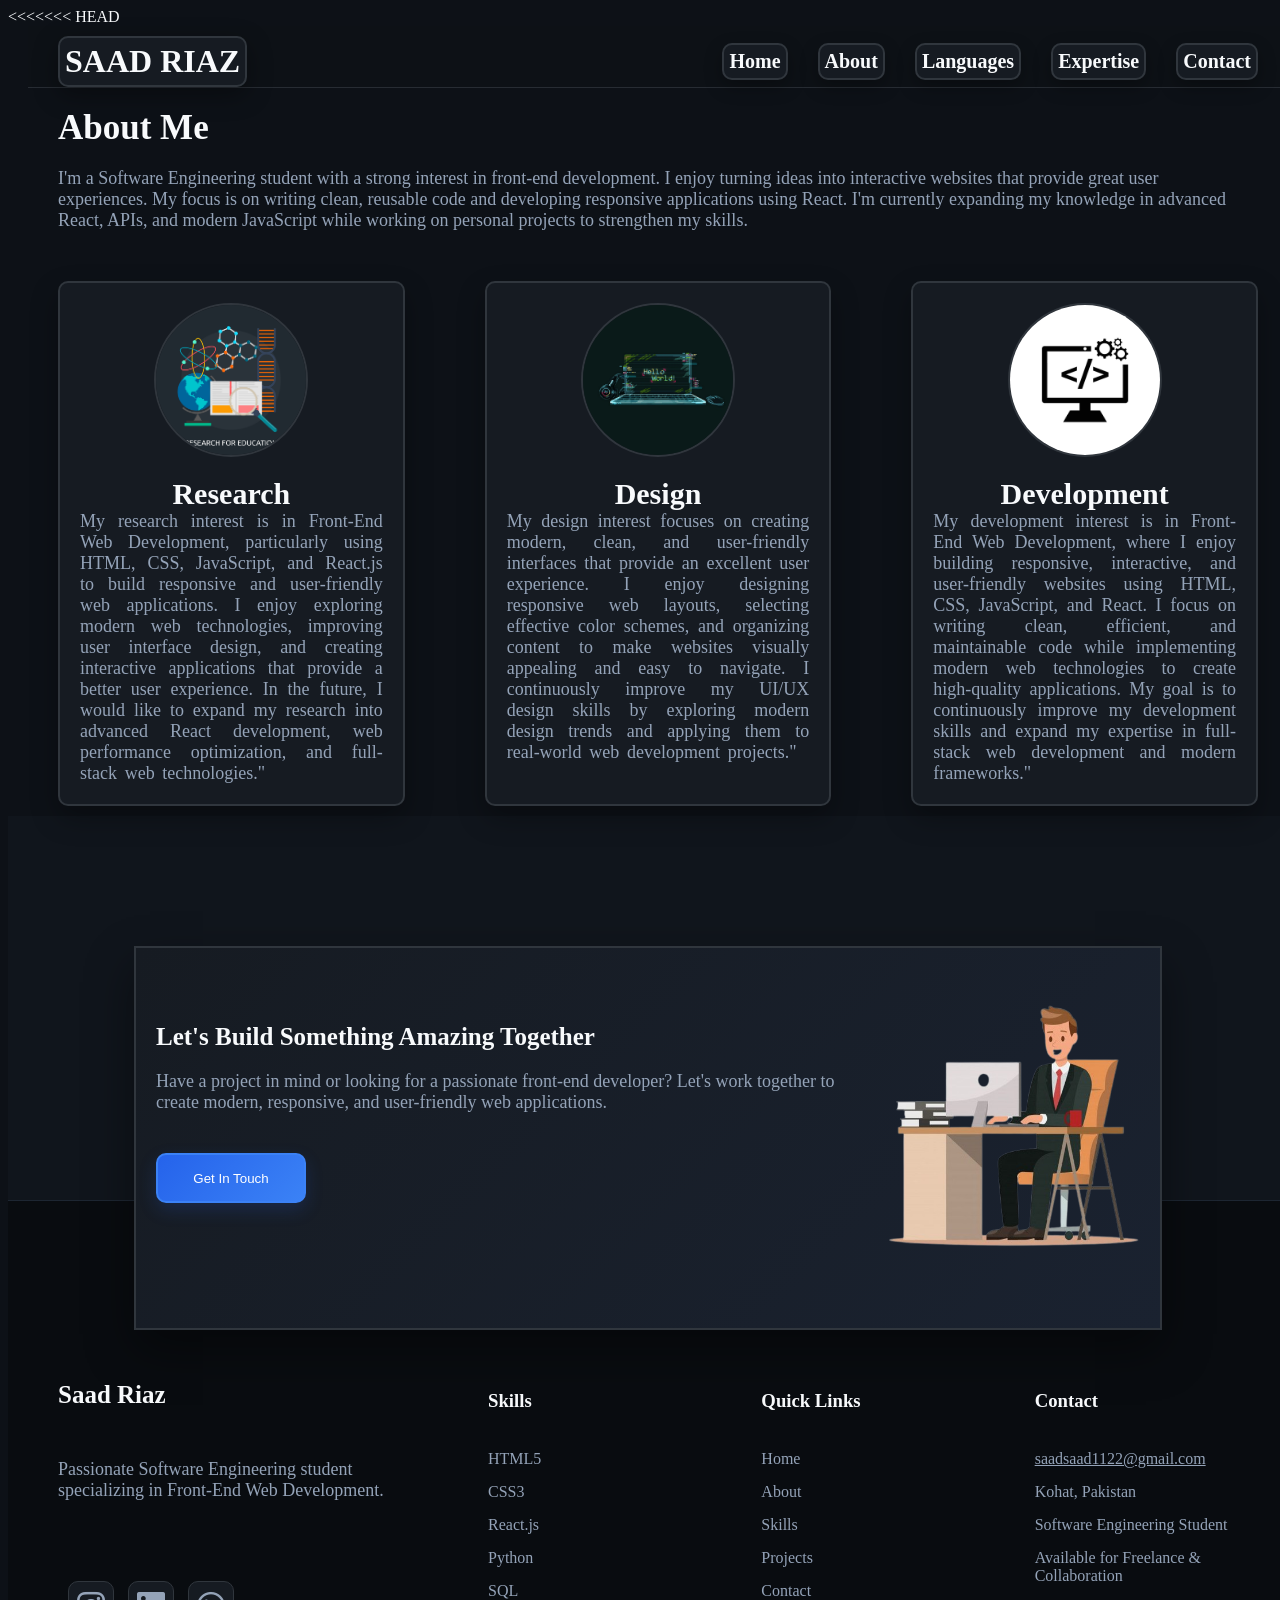
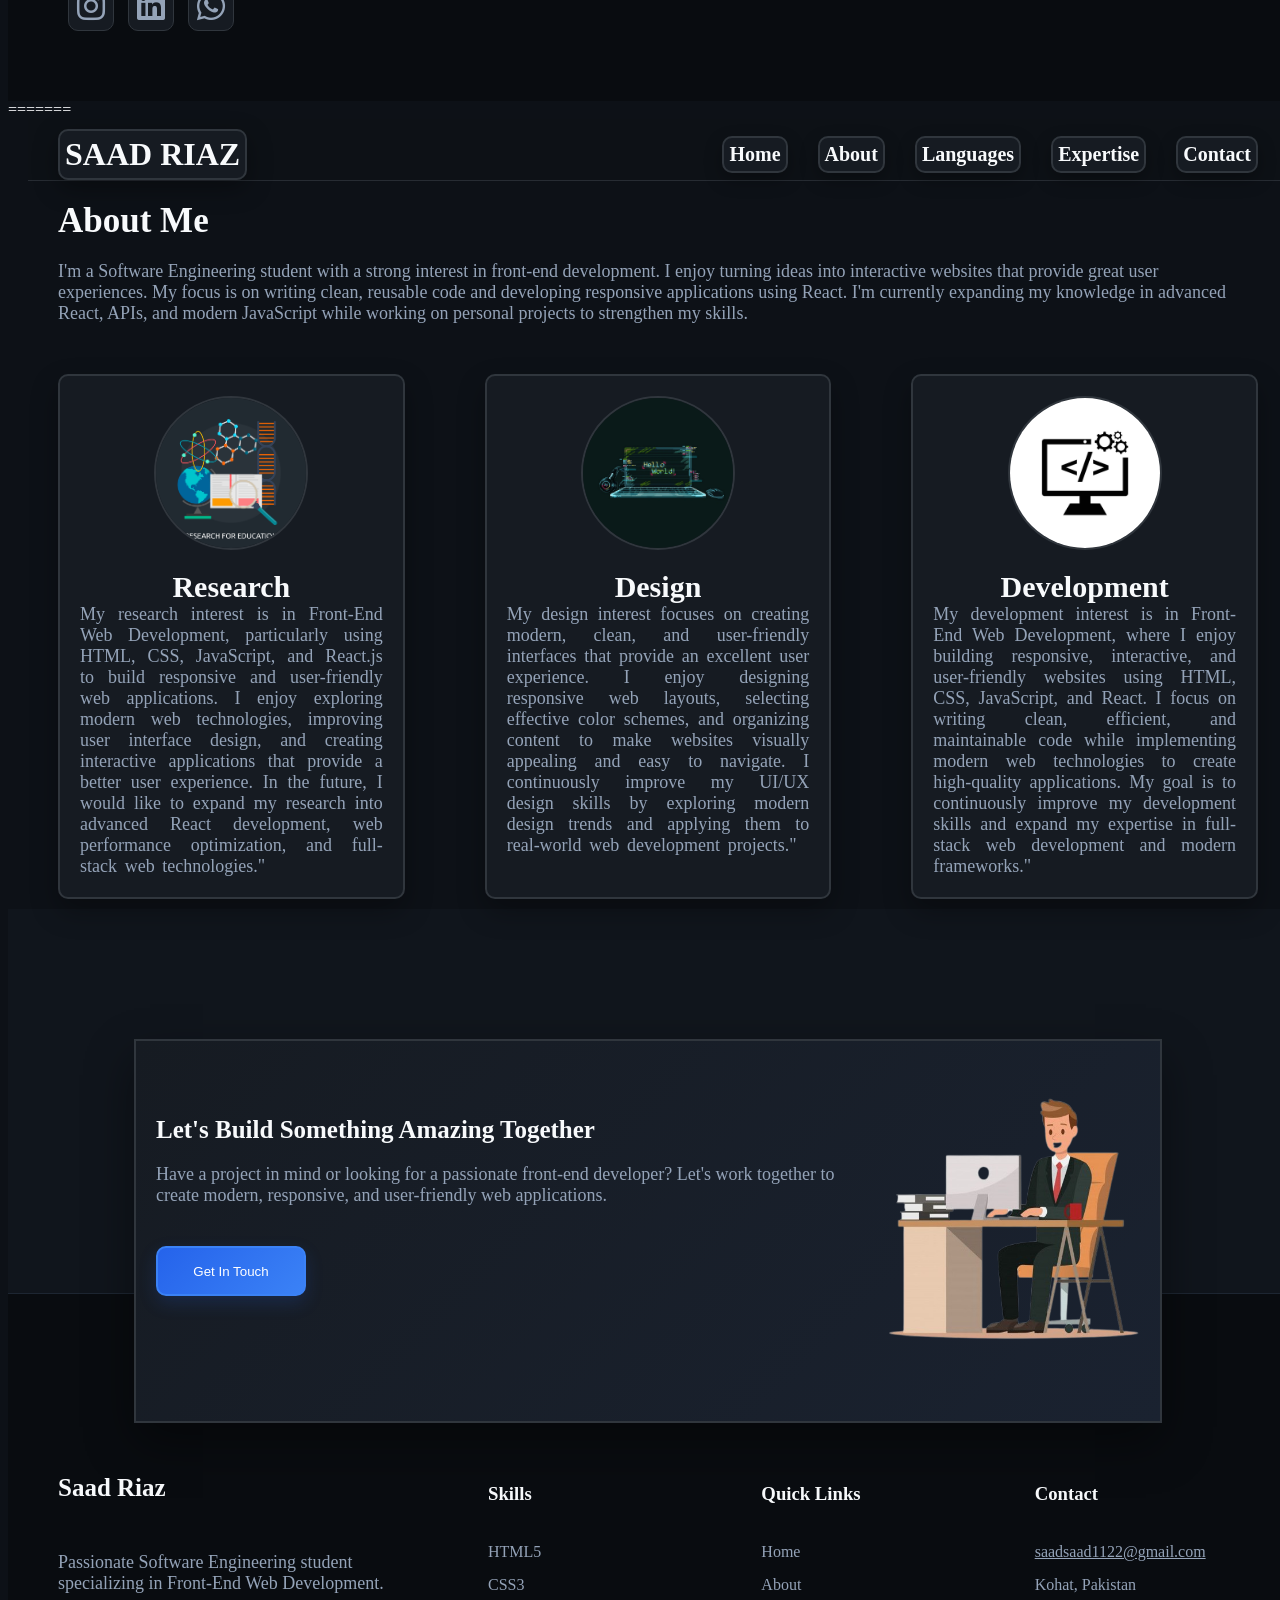
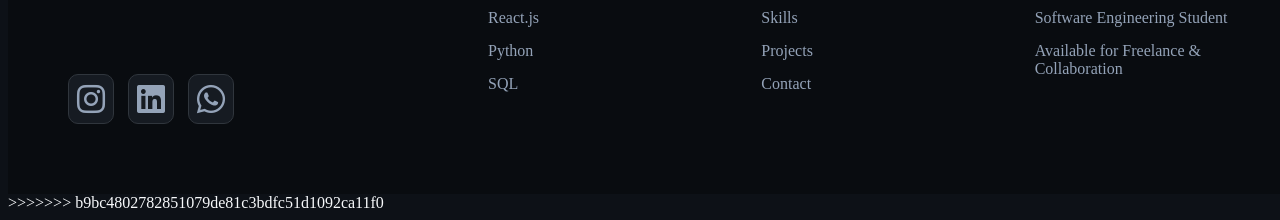
==== commit 96621a66: "Merge remote main with local portfolio" ====
--- a/About-me.html
+++ b/About-me.html
@@ -1,3 +1,4 @@
+<<<<<<< HEAD
 <!DOCTYPE html>
 <html lang="en">
 <head>
@@ -141,4 +142,150 @@
                   AOS.init();
                 </script>
                 </body>
-                </html>+                </html>
+=======
+<!DOCTYPE html>
+<html lang="en">
+<head>
+    <meta charset="UTF-8">
+    <meta name="viewport" content="width=device-width, initial-scale=1.0">
+    <meta http-equiv="X-UA-Compatible" content="ie=edge">
+    <link rel="stylesheet" href="https://cdnjs.cloudflare.com/ajax/libs/font-awesome/6.0.0/css/all.min.css" integrity="sha512-9usAa10IRO0HhonpyAIVpjrylPvoDwiPUiKdWk5t3PyolY1cOd4DSE0Ga+ri4AuTroPR5aQvXU9xC6qOPnzFeg==" crossorigin="anonymous" referrerpolicy="no-referrer" />
+    <link rel="stylesheet" href="FinalProject2.css">
+
+    <link rel="stylesheet" href="https://unpkg.com/aos@next/dist/aos.css" />
+    <title>Final Project</title>
+</head>
+<body>
+
+    
+     
+    <header class="head">
+        <div>
+        <h1 class="start">SAAD RIAZ</h1>
+    </div>
+        <ul>
+             <a href="index.html"><li >Home</li>  </a> 
+             <a href="About-me.html"><li >About</li>  </a>  
+             <a href="Languages.html"><li >Languages</li>  </a> 
+             <a href="Expertise.html"><li >Expertise</li>  </a> 
+             <a href="Contact.html"><li >Contact</li>  </a> 
+            
+        </ul>
+    </header>
+
+
+
+    <div>
+        <h2 class="about_heading"> About Me</h2>
+        <div class="about_para">I'm a Software Engineering student with a strong interest in front-end development. I enjoy turning ideas into interactive websites that provide great user experiences. My focus is on writing clean, reusable code and developing responsive applications using React.
+            I'm currently expanding my knowledge in advanced React, APIs, and modern JavaScript while working on personal projects to strengthen my skills.
+        </div>
+        <div class="grid grid-three--cols " >
+        <div class="borders" data-aos="fade-up" data-aos-duration="1000">
+        <img class="imgadjust"  src="./images/research.jpg" alt=""  >
+        <div class="imgheading">Research</div>
+        <div class="imgpara">My research interest is in Front-End Web Development, particularly using HTML, CSS, JavaScript, and React.js to build responsive and user-friendly web applications. I enjoy exploring modern web technologies, improving user interface design, and creating interactive applications that provide a better user experience. In the future, I would like to expand my research into advanced React development, web performance optimization, and full-stack web technologies."
+        
+        </div>
+        </div>
+        <div class="borders" data-aos="fade-up" data-aos-duration="2000">
+            <img  class="imgadjust"  src="./images/design.webp" alt="">
+            <div class="imgheading">Design</div>
+            <div class="imgpara">My design interest focuses on creating modern, clean, and user-friendly interfaces that provide an excellent user experience. I enjoy designing responsive web layouts, selecting effective color schemes, and organizing content to make websites visually appealing and easy to navigate. I continuously improve my UI/UX design skills by exploring modern design trends and applying them to real-world web development projects."
+            
+            </div>
+        </div>
+            <div class="borders" data-aos="fade-up" data-aos-duration="3000">
+                <img  class="imgadjust"  src="./images/develop.jpg" alt="">
+                <div class="imgheading">Development</div>
+                <div class="imgpara">My development interest is in Front-End Web Development, where I enjoy building responsive, interactive, and user-friendly websites using HTML, CSS, JavaScript, and React. I focus on writing clean, efficient, and maintainable code while implementing modern web technologies to create high-quality applications. My goal is to continuously improve my development skills and expand my expertise in full-stack web development and modern frameworks."
+                
+                </div>
+            </div>
+        </div>
+        
+        </div>
+
+        <div class="contactbg">
+            <div class="contact grid grid-template--cols">
+                <div>
+            <div class="head">Let's Build Something Amazing Together</div>
+            <div class="line">Have a project in mind or looking for a passionate front-end developer? Let's work together to create modern, responsive, and user-friendly web applications.</div>
+            <a href="Contact.html"><button class="intouch"> Get In Touch</button></a>
+            </div>
+            
+            <img class="intouchimg" src="./images/laptop.png" alt="">
+            
+            </div>
+            </div>
+            
+            
+            <footer>
+                    <div class="all">
+                
+                        
+                        <div class="left-side">
+                            <div class="nd">
+                                <div class="name">Saad Riaz</div>
+                            </div>
+                
+                            <div class="detail">
+                                Passionate Software Engineering student specializing in Front-End Web Development.
+                            </div>
+                
+                            <div class="icons">
+                                <a href="https://www.instagram.com/saad_riaaz/?hl=en"><i class="dingding fa-brands fa-instagram"></i></a>
+                                <a href="https://www.linkedin.com/in/saad-riaz-18886a326/"><i class="dingding fa-brands fa-linkedin"></i></a>
+                                <a href="https://wa.me/923305630967"><i class="dingding fa-brands fa-whatsapp"></i></a>
+                            </div>
+                        </div>
+                
+                        <div class="footer-cols">
+                        <div class="right-side">
+                            <h3>Skills</h3>
+                
+                            <div class="skills">
+                                <span>HTML5</span>
+                                <span>CSS3</span>
+                                <span>React.js</span>
+                                <span>Python</span>
+                                <span>SQL</span>
+                            </div>
+                        </div>
+                        <div class="right-side">
+                                <h3>Quick Links</h3>
+                    
+                                <div class="skills">
+                                    <span>Home</span>
+                                    <span>About</span>
+                                    <span>Skills</span>
+                                    <span>Projects</span>
+                                    <span>Contact</span>
+                                </div>
+                            </div>
+                            <div class="right-side">
+                                    <h3>Contact</h3>
+                        
+                                    <div class="skills">
+                                        <a href="https://mail.google.com/mail/?view=cm&fs=1&to=saadsaad1122@gmail.com" target="_blank">
+                                            saadsaad1122@gmail.com
+                                        </a>
+                                        <span>Kohat, Pakistan</span>
+                                        <span>Software Engineering Student</span>
+                                        <span>Available for Freelance & Collaboration</span>
+                                        
+                                    </div>
+                                </div>
+                            </div>
+                    </div>
+                </footer>
+            
+            
+                <script src="https://unpkg.com/aos@next/dist/aos.js"></script>
+                <script>
+                  AOS.init();
+                </script>
+                </body>
+                </html>
+>>>>>>> b9bc4802782851079de81c3bdfc51d1092ca11f0
--- a/FinalProject2.css
+++ b/FinalProject2.css
@@ -0,0 +1,4142 @@
+<<<<<<< HEAD
+*{
+    padding: 0;
+    margin: 0;
+    box-sizing: border-box;
+}
+
+html, body{
+    overflow-x: hidden;
+    width: 100%;
+}
+
+.start{
+    font-size: 32px;
+    margin: 10px 0 0 0;
+    border : 2px solid black;
+    background-color: black;
+    color: white;
+    border-radius: 10px;
+    padding: 5px 5px;
+    box-shadow: rgba(255, 255, 255, 0.3) 0px 19px 38px, rgba(0, 0, 0, 0.22) 0px 15px 12px;
+}
+header{
+    display: flex;
+    justify-content: space-between;
+    align-items: center;
+    padding: 0px 30px;
+
+}
+
+header h1{
+    margin: 0;
+}
+
+ul{
+    display: flex;
+    gap: 30px;
+    margin:10px 0 0 0;
+    list-style: none;
+}
+li{
+    font-size: 20px;
+    text-transform: none;
+    display:inline-block;
+    position: relative;
+    color: white;
+    border: 2px solid black;
+    border-radius: 10px;
+    padding: 5px 5px;
+    background-color: black;
+    box-shadow: rgba(255, 255, 255, 0.3) 0px 19px 38px, rgba(0, 0, 0, 0.22) 0px 15px 12px;
+}
+li::before{
+    content: "";
+    border: none;
+    position: absolute;
+    bottom: 0;
+    left: 0;
+    border-bottom: 2px solid white;
+    border-bottom-left-radius:10px;
+    border-bottom-right-radius:10px;
+    width: 0;
+}
+li:hover::before{
+    width: 100%;
+    transition: all 0.3s linear;
+
+}
+
+main img {
+    width: 400px;
+    height: 400px;
+    object-fit: cover;
+    border-radius: 50%;
+
+    border: 4px solid #3B82F6;
+
+    box-shadow:
+        0 0 0 8px rgba(59, 130, 246, 0.08),
+        0 0 35px rgba(59, 130, 246, 0.35);
+
+    transition:
+        transform 0.4s ease,
+        box-shadow 0.4s ease,
+        border-color 0.4s ease;
+
+    cursor: pointer;
+}
+
+main img:hover {
+    transform: scale(1.04);
+
+    border-color: #60A5FA;
+
+    box-shadow:
+        0 0 0 10px rgba(96, 165, 250, 0.10),
+        0 0 55px rgba(59, 130, 246, 0.55);
+}
+.bg.color{
+background-color: #0D1117;
+}
+section{
+    background-color: black;
+    height: 90vh;
+    align-content: center;
+    gap: 40px;
+
+    position: relative;
+}
+section{
+    height: auto;
+    min-height: 90vh;
+    padding: 40px 0;
+}
+
+section > div:first-child{
+    position: relative;
+    z-index: 5;
+}
+.grid {
+display: grid
+}
+.grid-template--cols{
+    grid-template-columns: repeat(2 , 1fr);
+}
+
+section > div:first-child{
+    margin: 0 50px;
+    display: flex;
+    flex-direction: column;
+    justify-content: center;
+    align-items: center;
+}
+section > div:first-child h1{
+    font-size:50px;
+    margin: 20px auto;
+    color: white
+
+}
+section > div:first-child p{
+
+    letter-spacing: .2rem;
+    font-weight: bold;
+    justify-content: center;
+    text-align: justify;
+    margin:0 0 40px 30px;
+    font-family: 'Segoe UI', Tahoma, Geneva, Verdana, sans-serif;
+    color: white;
+    font-size:18px;
+}
+button{
+    width:150px;
+    height:50px;
+    border-radius: 10px;
+    background-color: black;
+    border: 2px solid black;
+    color: white;
+    cursor: pointer;
+
+}
+button:hover{
+    background-color: grey;
+    border:2px solid darkgrey;
+    color: white;
+    box-shadow: rgba(255, 255, 255, 0.3) 0px 19px 38px, rgba(0, 0, 0, 0.22) 0px 15px 12px;
+}
+.custom-shape-divider-bottom-1784819556 {
+    position: absolute;
+    bottom: 0;
+    left: 0;
+    width: 100%;
+    overflow: hidden;
+    line-height: 0;
+    transform: rotate(180deg);
+}
+section{
+    height: auto;
+    min-height: 90vh;
+    padding: 40px 0;
+}
+
+section > div:first-child{
+    position: relative;
+    z-index: 5;
+}
+
+.custom-shape-divider-bottom-1784819556{
+    z-index: 1;
+    pointer-events: none;
+}
+
+.custom-shape-divider-bottom-1784819556 svg {
+    position: relative;
+    display: block;
+    width: calc(100% + 1.3px);
+    height: 150px;
+}
+
+.custom-shape-divider-bottom-1784819556 .shape-fill {
+    fill: #FFFFFF;
+}
+
+.about_heading{
+
+margin:20px 50px;
+font-weight: bold;
+font-size: 35px;
+
+}
+
+.about_para{
+
+    font-size: 18px;
+    margin:0px 50px;
+}
+.borders{
+    border: 2px solid black;
+    margin: 50px 30px 10px 50px;
+    background-color: darkgrey;
+    border-radius: 10px;
+    box-shadow: rgba(0, 0, 0, 0.3) 0px 19px 38px, rgba(0, 0, 0, 0.22) 0px 15px 12px;
+}
+.imgadjust{
+   width: 150px;
+   height: 150px;
+   border-radius: 50%;
+   margin:20px auto ;
+   display: block;
+   background-color: black;
+   transition :all  .5s linear
+}
+.imgadjust:hover{
+    transform: rotate(360deg
+    )
+}
+
+.imgheading{
+    display: flex;
+    justify-content: center;
+    font-size: 30px;
+    font-weight: bold;
+    text-align: justify
+
+}
+.imgpara{
+
+    font-size: 18px;
+    margin:0px 20px 20px 20px;
+    justify-content: center;
+    text-align: justify;
+
+    word-spacing: .2rem
+}
+.grid{
+    display: grid
+
+}
+.grid-three--cols{
+    grid-template-columns: repeat(3,1fr)
+}
+
+.lang{
+    background-color: white
+}
+
+.faah{
+    margin: 10px 0 0 100px;
+    padding: 12px 0 0 14px ;
+    font-size: 50px;
+    background-color: lightskyblue;
+    width: 80px;
+    height: 80px;
+    border-radius: 50%
+
+}
+.drrr{
+    margin: 10px 0 0 100px;
+    padding: 12px 0 0 14px ;
+    font-size: 50px;
+    background-color: lightskyblue;
+    width: 80px;
+    height: 80px;
+    border-radius: 50%
+
+}
+
+.langheading{
+    margin: 20px 0 20px 60px;
+    font-weight: bold;
+    font-size: 30px;
+    padding: 20px 0 0 0 ;
+}
+.langpara{
+    margin: 0px 50px 0px 60px;
+    font-size: 18px;
+    padding: 0 50px 0 0;
+    text-align: justify
+}
+.grid-four--cols{
+    grid-template-columns: repeat(4 , 1fr)
+}
+
+.paragrapgh{
+    font-size: 18px;
+    margin:20px 10px 10px 20px;
+    text-align: justify;
+}
+.heading{
+    margin:5px 0 0 80px;
+    font-weight: bold
+}
+.box-shaddow{
+    margin: 40px 20px 20px 20px;
+    background-color: white;
+    border-radius: 10px;
+    background: darkgrey;
+    color: black;
+
+}
+
+.box-shaddow:hover{
+    background: white;
+    box-shadow: rgba(0, 0, 0, 0.3) 0px 19px 38px, rgba(0, 0, 0, 0.22) 0px 15px 12px;
+}
+.grid-four--cols :nth-child(2) i{
+    background-color: plum;
+}
+.grid-four--cols :nth-child(3) i{
+    background-color: lightblue
+}
+.grid-four--cols :nth-child(4) i{
+    background-color: lightsalmon
+}
+.grid-four--cols :nth-child(5) i{
+    background-color: lightgreen
+}
+.grid-four--cols :nth-child(6) i{
+    background-color: pink
+}
+.grid-four--cols :nth-child(7) i{
+    background-color:  lightseagreen;
+}
+
+.why-heading{
+margin: 10px 50px ;
+font-weight: bold;
+font-size: 30px;
+}
+div .why-para{
+    margin : 20px 50px ;
+    font-size: 18px
+
+}
+.bd-color{
+    background-color:darkgrey;
+
+}
+
+.right-content,
+.left-content{
+    position: relative;
+    z-index: 2;
+    display: flex;
+    flex-direction: column;
+    height: 580px;
+    margin-top: 50px;
+    margin-bottom: 20px;
+}
+.right-content{
+    margin-left: 70px;
+    margin-right: 0;
+}
+.left-content{
+    margin-left: 0;
+    margin-right: 60px;
+}
+.right-content > div,
+.left-content > div{
+    height: 190px;
+    display: flex;
+    flex-direction: column;
+    justify-content: center;
+    margin: 0;
+    position: relative;
+    z-index: 2;
+}
+
+.portfoliobox{
+    position: relative;
+    z-index: 1;
+}
+.portfoliobox::before{
+    content: "";
+    position: absolute;
+    background-color: grey;
+    top: 50%;
+    left: 50%;
+    transform: translate(-50%, -50%);
+    width: 380px;
+    height: 380px;
+    border-radius: 50%;
+    z-index: 0;
+    animation: color 5s linear infinite;
+}
+.portfolio{
+    width: 300px;
+    height: 580px;
+    margin: 30px 0 30px 60px;
+    border-radius: 40px;
+    position: relative;
+    z-index: 2;
+    object-fit: cover;
+}
+
+@keyframes color{
+    0%{
+        background-color: gray
+    }
+    25%{
+        background-color: darkgrey
+    }
+    50%{
+        background-color: black
+    }
+    75%{
+        background-color: darkgrey
+    }
+    100%{
+        background-color: grey
+    }
+}
+
+.right-content,
+.left-content{
+    display: flex;
+    flex-direction: column;
+    justify-content: space-between;
+    height: 580px;
+    margin-top: 50px;
+    margin-bottom: 20px;
+    position: relative;
+    z-index: 2;
+}
+
+.right-content{
+    margin-left: 70px;
+    margin-right: 0;
+}
+.left-content{
+    margin-left: 0;
+    margin-right: 60px;
+}
+
+.margin{
+    margin:40px 0 0 0 ;
+    text-align: right;
+    position: relative;
+    z-index: 2;
+}
+.marginL{
+    margin:40px 0 0 0 ;
+    text-align: left
+}
+.right-content > div:nth-child(1),
+.left-content > div:nth-child(1),
+.right-content > div:nth-child(2),
+.left-content > div:nth-child(2),
+.right-content > div:nth-child(3),
+.left-content > div:nth-child(3){
+    height: 190px;
+}
+ .paradeco{
+    width:50px;
+    height: 50px;
+    background-color: grey;
+    border-radius: 50%;
+    display: flex;
+    justify-content: center;
+    text-align: center;
+    align-items: center;
+    margin: 0 0 20px 300px;
+
+}
+.paradec{
+    width:50px;
+    height: 50px;
+    background-color: grey;
+    border-radius: 50%;
+    display: flex;
+    justify-content: center;
+    text-align: center;
+    align-items: center;
+    margin: 0 0 20px 0;
+
+}
+
+.contactbg{
+background-color: darkgrey;
+
+display: flex;
+justify-content: center;
+
+align-items: center
+
+}
+.contact{
+    background-color: white;
+    display: flex;
+    justify-content: center;
+    align-items: center;
+    border: 2px solid white;
+    width: 70%;
+    height: 350px;
+    box-shadow: rgba(0, 0, 0, 0.3) 0px 19px 38px, rgba(0, 0, 0, 0.22) 0px 15px 12px;
+    margin-bottom: 0;
+    padding-bottom: 30px;
+    width :80%;
+    margin: 0 auto;
+    z-index: 1;
+    position: relative;
+    bottom: -130px;
+}
+.head{
+font-size: 25px;
+font-weight: bold;
+margin: 0 0px 20px 20px;
+}
+.line{
+    font-size: 18px;
+    margin: 0 0px 40px 20px;
+}
+.intouch{
+    padding: none;
+    margin: 0 0px 20px 20px;
+    background-color: black;
+    color: white
+}
+.intouch a{
+    color: white
+}
+.intouch:hover{
+    background-color: darkgrey;
+    box-shadow: rgba(0, 0, 0, 0.3) 0px 19px 38px, rgba(0, 0, 0, 0.22) 0px 15px 12px;
+}
+
+div .intouchimg{
+    width: 300px;
+    height:300px;
+
+}
+.all{
+    background-color: black;
+
+    color: white;
+    min-height: auto;
+    padding: 50px 0 ;
+    display: flex;
+
+    justify-content:space-between;
+    align-items:flex-start;
+
+}
+.nd{
+    padding: 70px 00 00 00;
+    display: flex;
+    flex-direction: column;
+}
+.name{
+    font-size: 25px;
+    font-weight: bold;
+    margin:60px 0 0px 50px
+}
+.detail{
+font-size: 18px;
+margin: 50px 50px
+}
+.dingding{
+    padding: none;
+    background-color: white;
+    padding: 5px;
+    font-size: 50px;
+    border-radius: 10px;
+    margin: 0 10px 0 0 ;
+}
+.dingding:hover{
+   background: grey;
+    box-shadow: rgb(255, 255, 255) 0px 20px 30px -10px;
+}
+
+.icons{
+    padding: 20px 60px;
+    position: relative;
+    margin-top:0;
+    padding-top: 30px;
+
+}
+footer{
+    position: relative;
+    background-color: transparent;
+
+}
+.footer-cols{
+    display: flex;
+
+    gap: 20px;
+    width: 100%;
+}
+.hello{
+    color: white;
+
+}
+.left-side{
+    width: 60%;
+}
+
+.right-side{
+    width: 35%;
+    margin-top: 120px;
+    display: flex;
+    flex-direction: column
+}
+
+.skills{
+    display: flex;
+    flex-wrap: wrap;
+    gap: 15px;
+    flex-direction: column;
+    padding: 20px 00 0 0;
+}
+
+.mb-3{
+    margin-bottom: 3rem;
+}
+label{
+    display: block;
+    text-transform: capitalize
+}
+input,textarea{
+    width: 100%;
+    padding: .5rem 1rem;
+    font-size: .8rem;
+
+}
+.contact-content .grid{
+    gap: 2rem
+}
+::placeholder{
+    font-size: 1rem;
+
+}
+.btn-submit{
+    font-size: 1.2rem;
+    border: none;
+    text-transform: capitalize;
+    background-color: black;
+    color: white
+}
+.btn-submit:hover{
+    background-color: darkgrey
+}
+.contact-page{
+    margin: 20px 0 0 70px;
+}
+.p{
+   font-size: 20px
+}
+.c{
+    font-size: 30px
+ }
+
+ .contact-map{
+     width: 50vw;
+     margin:25px 0 0 20px;
+ }
+
+ ::-webkit-scrollbar{
+     width: 1rem
+ }
+ ::-webkit-scrollbar-track{
+     background-color:white;
+ }
+ ::-webkit-scrollbar-thumb{
+     background: grey;
+     border-radius: 50px;
+ }
+ ::-webkit-scrollbar-thumb:hover{
+     background: black
+ }
+ input:focus-visible,
+ textarea:focus-visible{
+     outline: 2px solid red;
+ }
+
+@media (max-width: 1024px){
+    .right-side{
+        width: auto;
+        min-width: 150px;
+        flex: 1;
+    }
+}
+
+@media (max-width: 1024px) {
+    header{
+        padding: 15px 30px;
+    }
+    ul{
+        gap: 15px;
+    }
+    li{
+        font-size: 22px;
+    }
+    .start{
+        font-size: 28px;
+    }
+
+    section > div:first-child h1{
+        font-size: 36px;
+    }
+
+    .grid-three--cols{
+        grid-template-columns: repeat(2, 1fr);
+    }
+    .grid-four--cols{
+        grid-template-columns: repeat(2, 1fr);
+    }
+
+    .all{
+        flex-direction: column;
+        gap: 30px;
+    }
+    .left-side, .right-side{
+        width: 100%;
+        margin-top: 0;
+    }
+
+    .contact-map{
+        width: 90vw;
+    }
+}
+
+@media (max-width: 1220px) {
+    header{
+        padding: 15px 40px;
+    }
+
+    section > div:first-child h1{
+        font-size: 42px;
+    }
+
+    .about_heading, .about_para{
+        margin-left: 40px;
+        margin-right: 40px;
+    }
+
+    .why-heading, div .why-para{
+        margin-left: 40px;
+        margin-right: 40px;
+    }
+    .right-content{
+        margin-left: 40px;
+    }
+    .left-content{
+        margin-right: 40px;
+    }
+    .portfolio{
+        margin-left: 30px;
+    }
+
+    .langheading, .langpara{
+        margin-left: 40px;
+    }
+
+    .contact{
+        width: 85%;
+    }
+}
+
+@media (max-width: 998px) {
+    header{
+        padding: 12px 25px;
+    }
+    li{
+        font-size: 20px;
+    }
+
+    section > div:first-child h1{
+        font-size: 32px;
+    }
+    section > div:first-child p{
+        font-size: 16px;
+    }
+
+    main img{
+        width: 400px;
+        height: 400px;
+    }
+
+    .grid-three--cols{
+        grid-template-columns: repeat(2, 1fr);
+        gap: 15px;
+    }
+    .grid-four--cols{
+        grid-template-columns: repeat(2, 1fr);
+    }
+
+    .right-content{
+        margin-left: 30px;
+    }
+    .left-content{
+        margin-right: 30px;
+    }
+    .portfolio{
+        width: 250px;
+        margin-left: 20px;
+    }
+    .portfoliobox::before{
+        width: 320px;
+        height: 320px;
+    }
+
+    .contact{
+        width: 90%;
+    }
+    div .intouchimg{
+        width: 250px;
+        height: 250px;
+    }
+}
+
+@media (max-width: 768px) {
+
+    header{
+        flex-direction: column;
+        flex-wrap: wrap;
+        justify-content: center;
+        text-align: center;
+        gap: 10px;
+        padding: 15px 20px;
+    }
+    .start{
+        font-size: 24px;
+    }
+    header ul{
+        flex-wrap: wrap;
+        justify-content: center;
+    }
+
+    main img{
+        width: 100%;
+        height: auto;
+        max-width: 350px;
+    }
+    section{
+        height: auto;
+        padding: 40px 0;
+    }
+    .grid-template--cols{
+        grid-template-columns: 1fr;
+    }
+    section > div:first-child{
+        margin: 0 20px;
+    }
+    section > div:first-child h1{
+        font-size: 28px;
+        text-align: center;
+    }
+    section > div:first-child p{
+        margin: 0 0 20px 0;
+        text-align: center;
+    }
+
+    .about_para{
+        margin: 0 20px;
+    }
+    .grid-three--cols{
+        grid-template-columns: 1fr;
+        gap: 20px;
+    }
+    .borders{
+        margin: 20px auto;
+        max-width: 320px;
+        width: 90%;
+        padding-bottom: 15px;
+    }
+    .imgadjust{
+        margin: 15px auto 10px auto;
+    }
+    .imgheading{
+        margin: 10px 15px;
+        text-align: center;
+    }
+    .imgpara{
+        margin: 0 15px 15px 15px;
+        text-align: center;
+    }
+
+    .grid-four--cols{
+        grid-template-columns: 1fr;
+    }
+    .langheading, .langpara{
+        margin-left: 20px;
+        margin-right: 20px;
+        padding: 0;
+        text-align: center;
+    }
+    .box-shaddow{
+        margin: 20px auto;
+        max-width: 320px;
+        text-align: center;
+    }
+    .faah, .drrr{
+        margin: 15px auto 0 auto;
+    }
+    .heading{
+        margin: 5px 20px 0 20px;
+        text-align: center;
+    }
+    .paragrapgh{
+        margin: 10px 20px;
+        text-align: center;
+    }
+
+    .why-heading, div .why-para{
+        margin: 20px;
+    }
+    .right-content,
+    .left-content{
+        height: auto;
+        margin: 20px !important;
+        gap: 20px;
+    }
+    .right-content > div,
+    .left-content > div{
+        height: auto;
+        text-align: center;
+    }
+    .portfoliobox::before{
+        width: 250px;
+        height: 250px;
+    }
+    .portfolio{
+        width: 90%;
+        max-width: 280px;
+        height: auto;
+        margin: 30px auto;
+    }
+
+    .contact{
+        width: 95%;
+        height: auto;
+        padding: 20px;
+        bottom: -60px;
+    }
+    .head, .line, .intouch{
+        margin-left: 10px;
+    }
+    div .intouchimg{
+        width: 100%;
+        height: auto;
+        max-width: 300px;
+    }
+
+    .name, .detail{
+        margin: 20px;
+    }
+    .icons{
+        padding: 20px;
+    }
+    .contact-page{
+        margin: 20px;
+    }
+    .contact-map{
+        width: 100%;
+        margin: 25px 0 0 0;
+    }
+}
+
+@media (max-width: 480px) {
+    .start{
+        font-size: 20px;
+    }
+    li{
+        font-size: 16px;
+    }
+
+    section > div:first-child h1{
+        font-size: 22px;
+    }
+    section > div:first-child p{
+        font-size: 15px;
+    }
+    button{
+        width: 120px;
+        height: 40px;
+    }
+
+    .imgheading{
+        font-size: 22px;
+    }
+    .imgpara{
+        font-size: 15px;
+    }
+
+    .langheading{
+        font-size: 18px;
+    }
+    .langpara{
+        font-size: 15px;
+    }
+
+    .contact{
+        bottom: -30px;
+    }
+    .head{
+        font-size: 20px;
+    }
+    .name{
+        font-size: 20px;
+    }
+}
+
+@media (max-width: 1220px){
+    .contact-page{
+        margin: 20px 40px;
+    }
+}
+
+@media (max-width: 998px){
+    .contact-page .grid-template--cols{
+        grid-template-columns: 1fr;
+        gap: 30px;
+    }
+    .contact-map{
+        width: 100%;
+    }
+    .contact-map iframe{
+        height: 350px;
+    }
+}
+
+@media (max-width: 768px){
+    .contact-page{
+        margin: 20px;
+    }
+    .c{
+        font-size: 24px;
+    }
+    .p{
+        font-size: 16px;
+    }
+    .contact-content form .grid-template--cols{
+        grid-template-columns: 1fr;
+        gap: 10px;
+    }
+    input, textarea{
+        font-size: 1rem;
+        letter-spacing: 0.05rem;
+    }
+    .contact-map iframe{
+        height: 280px;
+    }
+}
+
+@media (max-width: 480px){
+    .c{
+        font-size: 20px;
+    }
+    .btn-submit{
+        width: 100%;
+        padding: 10px;
+    }
+}
+@media (max-width: 480px){
+    .paradeco, .paradec{
+        margin: 0 auto 15px auto !important;
+    }
+}
+@media (max-width: 768px){
+    .contactbg{
+        padding: 60px 0 20px 0;
+    }
+    .contact{
+        flex-direction: column;
+        width: 92%;
+        height: auto;
+        padding: 25px 20px;
+        position: static;
+        bottom: auto;
+        gap: 20px;
+        margin: 0 auto;
+    }
+    .contact > div{
+        text-align: center;
+        width: 100%;
+    }
+    .head{
+        margin: 0;
+        font-size: 20px;
+        text-align: center;
+        word-wrap: break-word;
+    }
+    .line{
+        margin: 0;
+        font-size: 16px;
+        text-align: center;
+    }
+    .intouch{
+        margin: 10px auto 0 auto;
+        display: block;
+        width: fit-content;
+    }
+    div .intouchimg{
+        width: 200px;
+        height: 200px;
+        margin: 0 auto;
+    }
+}
+
+@media (max-width: 480px){
+    .contact{
+        width: 95%;
+        padding: 20px 15px;
+    }
+    .head{
+        font-size: 18px;
+    }
+    .line{
+        font-size: 14px;
+    }
+    div .intouchimg{
+        width: 160px;
+        height: 160px;
+    }
+}
+@media (max-width: 1220px){
+    .contact{
+        width: 88%;
+        bottom: -90px;
+        padding: 25px;
+    }
+}
+
+@media (max-width: 998px){
+    .contact{
+        flex-direction: column;
+        width: 90%;
+        height: auto;
+        bottom: -60px;
+        padding: 25px 20px;
+        gap: 20px;
+        text-align: center;
+    }
+    .contact > div{
+        width: 100%;
+        text-align: center;
+    }
+    .head{
+        margin: 0;
+        font-size: 22px;
+    }
+    .line{
+        margin: 0;
+        font-size: 16px;
+    }
+    .intouch{
+        margin: 10px auto 0 auto;
+        display: block;
+        width: fit-content;
+    }
+    div .intouchimg{
+        width: 240px;
+        height: 240px;
+        margin: 0 auto;
+    }
+}
+
+@media (max-width: 768px){
+    .contactbg{
+        padding: 60px 0 20px 0;
+    }
+    .contact{
+        position: static;
+        bottom: auto;
+        width: 92%;
+        padding: 25px 20px;
+        margin: 0 auto;
+    }
+    .head{
+        font-size: 20px;
+        word-wrap: break-word;
+    }
+    .line{
+        font-size: 15px;
+    }
+    div .intouchimg{
+        width: 200px;
+        height: 200px;
+    }
+}
+
+@media (max-width: 480px){
+    .contact{
+        width: 95%;
+        padding: 20px 15px;
+    }
+    .head{
+        font-size: 18px;
+    }
+    .line{
+        font-size: 14px;
+    }
+    .intouch{
+        font-size: 14px;
+        padding: 8px 16px;
+    }
+    div .intouchimg{
+        width: 160px;
+        height: 160px;
+    }
+}
+
+:root{
+    --theme-bg: #0D1117;
+    --theme-bg-2: #10151C;
+    --theme-card: #161B22;
+    --theme-card-hover: #1C2430;
+    --theme-blue: #3B82F6;
+    --theme-blue-light: #60A5FA;
+    --theme-blue-dark: #2563EB;
+    --theme-text: #F8FAFC;
+    --theme-muted: #94A3B8;
+    --theme-border: #30363D;
+}
+
+body{
+    background-color: var(--theme-bg);
+    color: var(--theme-text);
+}
+
+.bg\.color{
+    background-color: var(--theme-bg);
+}
+
+section{
+    background:
+        radial-gradient(circle at 75% 35%, rgba(59,130,246,.10), transparent 30%),
+        var(--theme-bg);
+}
+
+.bd-color{
+    background-color: var(--theme-bg-2);
+}
+
+.lang{
+    background-color: var(--theme-bg-2);
+}
+
+.start{
+    background: var(--theme-card);
+    color: var(--theme-text);
+    border: 2px solid var(--theme-border);
+
+    box-shadow:
+        0 8px 25px rgba(0,0,0,.35),
+        0 0 0 rgba(59,130,246,0);
+
+    transition:
+        color .3s ease,
+        border-color .3s ease,
+        background-color .3s ease,
+        box-shadow .3s ease,
+        transform .3s ease;
+}
+
+.start:hover{
+    color: var(--theme-blue-light);
+    background: #121923;
+    border-color: var(--theme-blue);
+
+    transform: translateY(-2px);
+
+    box-shadow:
+        0 10px 28px rgba(0,0,0,.45),
+        0 0 22px rgba(59,130,246,.16);
+}
+
+header{
+    background-color: rgba(13,17,23,.94);
+    border-bottom: 1px solid rgba(48,54,61,.75);
+}
+
+li{
+    background: var(--theme-card);
+    color: var(--theme-text);
+    border-color: var(--theme-border);
+
+    box-shadow:
+        0 7px 18px rgba(0,0,0,.28);
+
+    transition:
+        color .3s ease,
+        background-color .3s ease,
+        border-color .3s ease,
+        box-shadow .3s ease,
+        transform .3s ease;
+}
+
+li:hover{
+    color: var(--theme-blue-light);
+    background: var(--theme-card-hover);
+    border-color: var(--theme-blue);
+
+    box-shadow:
+        0 8px 22px rgba(0,0,0,.38),
+        0 0 15px rgba(59,130,246,.10);
+}
+
+li::before{
+    border-bottom-color: var(--theme-blue-light);
+}
+
+section > div:first-child h1{
+    color: var(--theme-text);
+}
+
+section > div:first-child p{
+    color: var(--theme-muted);
+}
+
+button{
+    background: linear-gradient(135deg, var(--theme-blue-dark), var(--theme-blue));
+    border: 2px solid var(--theme-blue);
+    color: #FFFFFF;
+
+    box-shadow:
+        0 7px 18px rgba(37,99,235,.18);
+
+    transition:
+        background .3s ease,
+        border-color .3s ease,
+        color .3s ease,
+        box-shadow .3s ease,
+        transform .25s ease;
+}
+
+button:hover{
+    background: linear-gradient(135deg, var(--theme-blue), var(--theme-blue-light));
+    border-color: var(--theme-blue-light);
+    color: #FFFFFF;
+
+    transform: translateY(-3px);
+
+    box-shadow:
+        0 12px 28px rgba(37,99,235,.30),
+        0 0 18px rgba(59,130,246,.13);
+}
+
+.custom-shape-divider-bottom-1784819556 .shape-fill{
+    fill: var(--theme-card);
+}
+
+.about_heading,
+.langheading,
+.why-heading{
+    color: var(--theme-text);
+}
+
+.about_para,
+.langpara,
+div .why-para{
+    color: var(--theme-muted);
+}
+
+.borders{
+    background: var(--theme-card);
+    border-color: var(--theme-border);
+
+    box-shadow:
+        0 12px 28px rgba(0,0,0,.30);
+
+    transition:
+        background-color .3s ease,
+        border-color .3s ease,
+        box-shadow .3s ease,
+        transform .3s ease;
+}
+
+.borders:hover{
+    background: var(--theme-card-hover);
+    border-color: var(--theme-blue);
+
+    box-shadow:
+        0 18px 35px rgba(0,0,0,.40),
+        0 0 20px rgba(59,130,246,.08);
+}
+
+.imgadjust{
+    background-color: #090C10;
+    border: 2px solid var(--theme-border);
+
+    transition:
+        transform .5s linear,
+        border-color .3s ease,
+        box-shadow .3s ease;
+}
+
+.imgadjust:hover{
+    border-color: var(--theme-blue);
+    box-shadow: 0 0 20px rgba(59,130,246,.22);
+}
+
+.imgheading{
+    color: var(--theme-text);
+}
+
+.imgpara{
+    color: var(--theme-muted);
+}
+
+.box-shaddow{
+    background: var(--theme-card);
+    color: var(--theme-text);
+    border: 1px solid var(--theme-border);
+
+    box-shadow:
+        0 10px 25px rgba(0,0,0,.25);
+
+    transition:
+        background-color .3s ease,
+        border-color .3s ease,
+        box-shadow .3s ease,
+        transform .3s ease;
+}
+
+.box-shaddow:hover{
+    background: var(--theme-card-hover);
+    border-color: var(--theme-blue);
+
+    box-shadow:
+        0 18px 35px rgba(0,0,0,.38),
+        0 0 20px rgba(59,130,246,.08);
+}
+
+.heading{
+    color: var(--theme-text);
+}
+
+.paragrapgh{
+    color: var(--theme-muted);
+}
+
+.faah,
+.drrr{
+    background: var(--theme-blue);
+    color: #FFFFFF;
+
+    transition:
+        background-color .3s ease,
+        box-shadow .3s ease,
+        transform .3s ease;
+}
+
+.faah:hover,
+.drrr:hover{
+    background: var(--theme-blue-light);
+    box-shadow: 0 0 22px rgba(59,130,246,.25);
+    transform: translateY(-3px);
+}
+
+.grid-four--cols :nth-child(2) i{
+    background-color: #7C3AED;
+}
+
+.grid-four--cols :nth-child(3) i{
+    background-color: #0891B2;
+}
+
+.grid-four--cols :nth-child(4) i{
+    background-color: #EA580C;
+}
+
+.grid-four--cols :nth-child(5) i{
+    background-color: #16A34A;
+}
+
+.grid-four--cols :nth-child(6) i{
+    background-color: #DB2777;
+}
+
+.grid-four--cols :nth-child(7) i{
+    background-color: #0D9488;
+}
+
+.paradeco,
+.paradec{
+    background: var(--theme-blue);
+    color: #FFFFFF;
+
+    box-shadow:
+        0 0 0 2px rgba(59,130,246,.18);
+
+    transition:
+        background-color .3s ease,
+        box-shadow .3s ease,
+        transform .3s ease;
+}
+
+.paradeco:hover,
+.paradec:hover{
+    background: var(--theme-blue-light);
+
+    box-shadow:
+        0 0 20px rgba(59,130,246,.30);
+
+    transform: scale(1.06);
+}
+
+.portfoliobox::before{
+    background-color: rgba(37,99,235,.25);
+    box-shadow: 0 0 40px 4px rgba(37,99,235,.22);
+    animation: color 5s ease infinite;
+}
+
+@keyframes color{
+    0%{
+        background-color: rgba(37,99,235,.25);
+        box-shadow: 0 0 40px 4px rgba(37,99,235,.22);
+        transform: translate(-50%, -50%) scale(1);
+    }
+    50%{
+        background-color: rgba(96,165,250,.38);
+        box-shadow: 0 0 60px 12px rgba(96,165,250,.32);
+        transform: translate(-50%, -50%) scale(1.05);
+    }
+    100%{
+        background-color: rgba(37,99,235,.25);
+        box-shadow: 0 0 40px 4px rgba(37,99,235,.22);
+        transform: translate(-50%, -50%) scale(1);
+    }
+}
+
+.portfolio{
+    border: 1px solid var(--theme-border);
+
+    box-shadow:
+        0 20px 45px rgba(0,0,0,.42),
+        0 0 22px rgba(59,130,246,.06);
+}
+
+.contactbg{
+    background-color: var(--theme-bg-2);
+}
+
+.contact{
+    background: linear-gradient(
+        135deg,
+        var(--theme-card),
+        #1A2230
+    );
+
+    border-color: var(--theme-border);
+
+    box-shadow:
+        0 20px 45px rgba(0,0,0,.40);
+}
+
+.head{
+    color: var(--theme-text);
+}
+
+.line{
+    color: var(--theme-muted);
+}
+
+.intouch{
+    background: linear-gradient(135deg, var(--theme-blue-dark), var(--theme-blue));
+    border-color: var(--theme-blue);
+    color: #FFFFFF;
+
+    transition:
+        background .3s ease,
+        border-color .3s ease,
+        box-shadow .3s ease,
+        transform .25s ease;
+}
+
+.intouch a{
+    color: #FFFFFF;
+}
+
+.intouch:hover{
+    background: linear-gradient(135deg, var(--theme-blue), var(--theme-blue-light));
+    border-color: var(--theme-blue-light);
+
+    transform: translateY(-3px);
+
+    box-shadow:
+        0 12px 28px rgba(37,99,235,.30),
+        0 0 18px rgba(59,130,246,.12);
+}
+
+.all{
+    background: #090C10;
+    color: var(--theme-text);
+
+    border-top: 1px solid #1D2632;
+}
+
+.name{
+    color: var(--theme-text);
+}
+
+.detail{
+    color: var(--theme-muted);
+}
+
+.hello{
+    color: var(--theme-text);
+}
+
+.icons .dingding{
+    width: auto;
+    height: auto;
+
+    padding: 8px;
+
+    color: var(--theme-muted);
+    background: var(--theme-card);
+
+    border: 1px solid var(--theme-border);
+    border-radius: 10px;
+
+    font-size: 32px;
+
+    transition:
+        color .3s ease,
+        background-color .3s ease,
+        border-color .3s ease,
+        box-shadow .3s ease,
+        transform .3s ease;
+}
+
+.icons a:nth-child(1) .dingding:hover{
+    color: #FFFFFF;
+    background: linear-gradient(135deg, #833AB4, #E1306C, #F77737);
+    border-color: #E1306C;
+
+    transform: translateY(-5px);
+
+    box-shadow:
+        0 10px 25px rgba(225,48,108,.28);
+}
+
+.icons a:nth-child(2) .dingding:hover{
+    color: #FFFFFF;
+    background: #0A66C2;
+    border-color: #0A66C2;
+
+    transform: translateY(-5px);
+
+    box-shadow:
+        0 10px 25px rgba(10,102,194,.30);
+}
+
+.icons a:nth-child(3) .dingding:hover{
+    color: #FFFFFF;
+    background: #25D366;
+    border-color: #25D366;
+
+    transform: translateY(-5px);
+
+    box-shadow:
+        0 10px 25px rgba(37,211,102,.28);
+}
+
+.icons a:hover{
+    text-decoration: none;
+}
+
+.skills span,
+.skills a{
+    color: var(--theme-muted);
+    transition:
+        color .25s ease,
+        transform .25s ease;
+}
+
+.skills span:hover,
+.skills a:hover{
+    color: var(--theme-blue-light);
+    transform: translateX(4px);
+}
+
+label{
+    color: var(--theme-text);
+}
+
+input,
+textarea{
+    color: var(--theme-text);
+    background: var(--theme-card);
+
+    border: 1px solid var(--theme-border);
+
+    transition:
+        border-color .25s ease,
+        box-shadow .25s ease,
+        background-color .25s ease;
+}
+
+input:focus,
+textarea:focus{
+    outline: none;
+
+    background: #111821;
+    border-color: var(--theme-blue);
+
+    box-shadow:
+        0 0 0 3px rgba(59,130,246,.12);
+}
+
+::placeholder{
+    color: #64748B;
+}
+
+.btn-submit{
+    background: linear-gradient(135deg, var(--theme-blue-dark), var(--theme-blue));
+    color: #FFFFFF;
+    border: 1px solid var(--theme-blue);
+
+    transition:
+        background .3s ease,
+        border-color .3s ease,
+        box-shadow .3s ease,
+        transform .25s ease;
+}
+
+.btn-submit:hover{
+    background: linear-gradient(135deg, var(--theme-blue), var(--theme-blue-light));
+    border-color: var(--theme-blue-light);
+
+    transform: translateY(-3px);
+
+    box-shadow:
+        0 12px 28px rgba(37,99,235,.30);
+}
+
+.contact-map iframe{
+    border-color: var(--theme-border) !important;
+}
+
+::-webkit-scrollbar-track{
+    background: #090C10;
+}
+
+::-webkit-scrollbar-thumb{
+    background: #303B4A;
+    border-radius: 50px;
+}
+
+::-webkit-scrollbar-thumb:hover{
+    background: var(--theme-blue);
+}
+
+.box-shaddow{
+    display: flex;
+    flex-direction: column;
+    align-items: center;
+    text-align: center;
+}
+
+.faah,
+.drrr{
+    display: flex;
+    align-items: center;
+    justify-content: center;
+    flex-shrink: 0;
+    width: 80px;
+    height: 80px;
+    margin: 25px auto 10px auto;
+    padding: 0;
+    font-size: 40px;
+    border-radius: 50%;
+}
+
+.heading{
+    margin: 10px 20px 0 20px;
+    text-align: center;
+    width: 100%;
+}
+
+.paragrapgh{
+    margin: 15px 20px 25px 20px;
+    text-align: center;
+}
+
+img{
+    max-width: 100%;
+}
+
+main img{
+    max-width: 100%;
+    aspect-ratio: 1 / 1;
+}
+
+.skills a,
+.skills span{
+    overflow-wrap: anywhere;
+}
+
+.copyright{
+    margin: 30px 0 0 60px;
+}
+
+.hero-img-wrap,
+main section > div:nth-child(2){
+    display: flex;
+    justify-content: center;
+    align-items: center;
+}
+
+@media (max-width: 1220px){
+    .langpara{
+        padding-right: 0;
+    }
+}
+
+@media (max-width: 1024px){
+
+    .bg-color > .grid-three--cols{
+        grid-template-columns: 1fr;
+        gap: 10px;
+    }
+    .bg-color > .grid-three--cols .portfoliobox{
+        order: -1;
+        display: flex;
+        justify-content: center;
+        align-items: center;
+    }
+    .portfolio{
+        margin: 30px auto;
+    }
+    .right-content,
+    .left-content{
+        height: auto;
+        gap: 20px;
+        margin: 20px 40px !important;
+    }
+    .right-content > div,
+    .left-content > div{
+        height: auto !important;
+        text-align: center;
+        align-items: center;
+    }
+    .margin,
+    .marginL{
+        text-align: center;
+        margin-top: 10px;
+    }
+    .paradeco,
+    .paradec{
+        margin: 0 auto 15px auto !important;
+    }
+
+    .nd{
+        padding: 0;
+    }
+    .name{
+        margin-top: 0;
+    }
+    .copyright{
+        margin: 20px 0 0 50px;
+    }
+    .footer-cols{
+        padding: 0 40px;
+    }
+}
+
+@media (max-width: 900px){
+    main .grid-template--cols{
+        grid-template-columns: 1fr;
+        padding-bottom: 170px;
+        gap: 30px;
+    }
+    main section > div:first-child{
+        margin: 0 30px;
+    }
+    main section > div:first-child p{
+        margin: 0 0 25px 0;
+        text-align: center;
+        letter-spacing: .1rem;
+    }
+    main section > div:first-child h1{
+        text-align: center;
+    }
+    main img{
+        width: 100%;
+        height: auto;
+        max-width: 350px;
+    }
+}
+
+@media (max-width: 998px){
+    .contactbg{
+        padding: 60px 0 20px 0;
+    }
+    .contact{
+        position: static;
+        bottom: auto;
+    }
+}
+
+@media (max-width: 768px){
+
+    header ul{
+        gap: 10px;
+    }
+    li{
+        font-size: 18px;
+    }
+
+    .langheading,
+    .langpara{
+        text-align: center;
+    }
+    .langheading{
+        padding-top: 10px;
+    }
+
+    .box-shaddow{
+        width: 90%;
+        max-width: 340px;
+        margin: 20px auto;
+    }
+
+    .bg-color > .grid-three--cols{
+        gap: 0;
+    }
+    .right-content,
+    .left-content{
+        margin: 10px 20px !important;
+    }
+
+    .footer-cols{
+        flex-direction: column;
+        gap: 10px;
+        padding: 0 20px;
+    }
+    .right-side{
+        width: 100%;
+        margin-top: 10px;
+        text-align: center;
+    }
+    .skills{
+        align-items: center;
+    }
+    .left-side{
+        text-align: center;
+    }
+    .icons{
+        display: flex;
+        justify-content: center;
+        gap: 10px;
+    }
+    .copyright{
+        margin: 20px;
+        text-align: center;
+    }
+    .name,
+    .detail{
+        margin: 15px 20px;
+    }
+}
+
+@media (max-width: 480px){
+
+    header{
+        padding: 10px 12px;
+    }
+    header ul{
+        gap: 8px;
+    }
+    li{
+        font-size: 14px;
+        padding: 4px 6px;
+    }
+
+    .about_heading,
+    .why-heading{
+        text-align: center;
+        font-size: 26px;
+    }
+    .about_heading,
+    .about_para,
+    .why-heading,
+    div .why-para{
+        margin-left: 15px;
+        margin-right: 15px;
+    }
+    .about_para,
+    div .why-para{
+        font-size: 15px;
+        text-align: center;
+    }
+
+    .langheading{
+        font-size: 24px;
+    }
+    .box-shaddow{
+        width: 92%;
+    }
+    .faah,
+    .drrr{
+        width: 70px;
+        height: 70px;
+        font-size: 34px;
+    }
+    .paragrapgh{
+        font-size: 15px;
+    }
+
+    .right-content,
+    .left-content{
+        margin: 10px 12px !important;
+    }
+    .right-content h2,
+    .left-content h2{
+        font-size: 20px;
+    }
+    .right-content p,
+    .left-content p{
+        font-size: 15px;
+    }
+
+    .portfolio{
+        max-width: 240px;
+    }
+    .portfoliobox::before{
+        width: 220px;
+        height: 220px;
+    }
+
+    .copyright p,
+    .detail{
+        font-size: 14px;
+    }
+}
+
+@media (max-width: 360px){
+    .start{
+        font-size: 18px;
+    }
+    li{
+        font-size: 13px;
+    }
+    main section > div:first-child{
+        margin: 0 15px;
+    }
+}
+
+.portfoliobox{
+    display: flex;
+    justify-content: center;
+    align-items: center;
+    min-width: 0;
+}
+
+.portfoliobox .portfolio{
+    margin: 30px 0 !important;
+    max-width: 100%;
+=======
+*{
+    padding: 0;
+    margin: 0;
+    box-sizing: border-box;
+}
+
+html, body{
+    overflow-x: hidden;
+    width: 100%;
+}
+
+.start{
+    font-size: 32px;
+    margin: 10px 0 0 0;
+    border : 2px solid black;
+    background-color: black;
+    color: white;
+    border-radius: 10px;
+    padding: 5px 5px;
+    box-shadow: rgba(255, 255, 255, 0.3) 0px 19px 38px, rgba(0, 0, 0, 0.22) 0px 15px 12px;
+}
+header{
+    display: flex;
+    justify-content: space-between;
+    align-items: center;
+    padding: 0px 30px;
+
+}
+
+header h1{
+    margin: 0;
+}
+
+ul{
+    display: flex;
+    gap: 30px;
+    margin:10px 0 0 0;
+    list-style: none;
+}
+li{
+    font-size: 20px;
+    text-transform: none;
+    display:inline-block;
+    position: relative;
+    color: white;
+    border: 2px solid black;
+    border-radius: 10px;
+    padding: 5px 5px;
+    background-color: black;
+    box-shadow: rgba(255, 255, 255, 0.3) 0px 19px 38px, rgba(0, 0, 0, 0.22) 0px 15px 12px;
+}
+li::before{
+    content: "";
+    border: none;
+    position: absolute;
+    bottom: 0;
+    left: 0;
+    border-bottom: 2px solid white;
+    border-bottom-left-radius:10px;
+    border-bottom-right-radius:10px;
+    width: 0;
+}
+li:hover::before{
+    width: 100%;
+    transition: all 0.3s linear;
+
+}
+
+main img {
+    width: 400px;
+    height: 400px;
+    object-fit: cover;
+    border-radius: 50%;
+
+    border: 4px solid #3B82F6;
+
+    box-shadow:
+        0 0 0 8px rgba(59, 130, 246, 0.08),
+        0 0 35px rgba(59, 130, 246, 0.35);
+
+    transition:
+        transform 0.4s ease,
+        box-shadow 0.4s ease,
+        border-color 0.4s ease;
+
+    cursor: pointer;
+}
+
+main img:hover {
+    transform: scale(1.04);
+
+    border-color: #60A5FA;
+
+    box-shadow:
+        0 0 0 10px rgba(96, 165, 250, 0.10),
+        0 0 55px rgba(59, 130, 246, 0.55);
+}
+.bg.color{
+background-color: #0D1117;
+}
+section{
+    background-color: black;
+    height: 90vh;
+    align-content: center;
+    gap: 40px;
+
+    position: relative;
+}
+section{
+    height: auto;
+    min-height: 90vh;
+    padding: 40px 0;
+}
+
+section > div:first-child{
+    position: relative;
+    z-index: 5;
+}
+.grid {
+display: grid
+}
+.grid-template--cols{
+    grid-template-columns: repeat(2 , 1fr);
+}
+
+section > div:first-child{
+    margin: 0 50px;
+    display: flex;
+    flex-direction: column;
+    justify-content: center;
+    align-items: center;
+}
+section > div:first-child h1{
+    font-size:50px;
+    margin: 20px auto;
+    color: white
+
+}
+section > div:first-child p{
+
+    letter-spacing: .2rem;
+    font-weight: bold;
+    justify-content: center;
+    text-align: justify;
+    margin:0 0 40px 30px;
+    font-family: 'Segoe UI', Tahoma, Geneva, Verdana, sans-serif;
+    color: white;
+    font-size:18px;
+}
+button{
+    width:150px;
+    height:50px;
+    border-radius: 10px;
+    background-color: black;
+    border: 2px solid black;
+    color: white;
+    cursor: pointer;
+
+}
+button:hover{
+    background-color: grey;
+    border:2px solid darkgrey;
+    color: white;
+    box-shadow: rgba(255, 255, 255, 0.3) 0px 19px 38px, rgba(0, 0, 0, 0.22) 0px 15px 12px;
+}
+.custom-shape-divider-bottom-1784819556 {
+    position: absolute;
+    bottom: 0;
+    left: 0;
+    width: 100%;
+    overflow: hidden;
+    line-height: 0;
+    transform: rotate(180deg);
+}
+section{
+    height: auto;
+    min-height: 90vh;
+    padding: 40px 0;
+}
+
+section > div:first-child{
+    position: relative;
+    z-index: 5;
+}
+
+.custom-shape-divider-bottom-1784819556{
+    z-index: 1;
+    pointer-events: none;
+}
+
+.custom-shape-divider-bottom-1784819556 svg {
+    position: relative;
+    display: block;
+    width: calc(100% + 1.3px);
+    height: 150px;
+}
+
+.custom-shape-divider-bottom-1784819556 .shape-fill {
+    fill: #FFFFFF;
+}
+
+.about_heading{
+
+margin:20px 50px;
+font-weight: bold;
+font-size: 35px;
+
+}
+
+.about_para{
+
+    font-size: 18px;
+    margin:0px 50px;
+}
+.borders{
+    border: 2px solid black;
+    margin: 50px 30px 10px 50px;
+    background-color: darkgrey;
+    border-radius: 10px;
+    box-shadow: rgba(0, 0, 0, 0.3) 0px 19px 38px, rgba(0, 0, 0, 0.22) 0px 15px 12px;
+}
+.imgadjust{
+   width: 150px;
+   height: 150px;
+   border-radius: 50%;
+   margin:20px auto ;
+   display: block;
+   background-color: black;
+   transition :all  .5s linear
+}
+.imgadjust:hover{
+    transform: rotate(360deg
+    )
+}
+
+.imgheading{
+    display: flex;
+    justify-content: center;
+    font-size: 30px;
+    font-weight: bold;
+    text-align: justify
+
+}
+.imgpara{
+
+    font-size: 18px;
+    margin:0px 20px 20px 20px;
+    justify-content: center;
+    text-align: justify;
+
+    word-spacing: .2rem
+}
+.grid{
+    display: grid
+
+}
+.grid-three--cols{
+    grid-template-columns: repeat(3,1fr)
+}
+
+.lang{
+    background-color: white
+}
+
+.faah{
+    margin: 10px 0 0 100px;
+    padding: 12px 0 0 14px ;
+    font-size: 50px;
+    background-color: lightskyblue;
+    width: 80px;
+    height: 80px;
+    border-radius: 50%
+
+}
+.drrr{
+    margin: 10px 0 0 100px;
+    padding: 12px 0 0 14px ;
+    font-size: 50px;
+    background-color: lightskyblue;
+    width: 80px;
+    height: 80px;
+    border-radius: 50%
+
+}
+
+.langheading{
+    margin: 20px 0 20px 60px;
+    font-weight: bold;
+    font-size: 30px;
+    padding: 20px 0 0 0 ;
+}
+.langpara{
+    margin: 0px 50px 0px 60px;
+    font-size: 18px;
+    padding: 0 50px 0 0;
+    text-align: justify
+}
+.grid-four--cols{
+    grid-template-columns: repeat(4 , 1fr)
+}
+
+.paragrapgh{
+    font-size: 18px;
+    margin:20px 10px 10px 20px;
+    text-align: justify;
+}
+.heading{
+    margin:5px 0 0 80px;
+    font-weight: bold
+}
+.box-shaddow{
+    margin: 40px 20px 20px 20px;
+    background-color: white;
+    border-radius: 10px;
+    background: darkgrey;
+    color: black;
+
+}
+
+.box-shaddow:hover{
+    background: white;
+    box-shadow: rgba(0, 0, 0, 0.3) 0px 19px 38px, rgba(0, 0, 0, 0.22) 0px 15px 12px;
+}
+.grid-four--cols :nth-child(2) i{
+    background-color: plum;
+}
+.grid-four--cols :nth-child(3) i{
+    background-color: lightblue
+}
+.grid-four--cols :nth-child(4) i{
+    background-color: lightsalmon
+}
+.grid-four--cols :nth-child(5) i{
+    background-color: lightgreen
+}
+.grid-four--cols :nth-child(6) i{
+    background-color: pink
+}
+.grid-four--cols :nth-child(7) i{
+    background-color:  lightseagreen;
+}
+
+.why-heading{
+margin: 10px 50px ;
+font-weight: bold;
+font-size: 30px;
+}
+div .why-para{
+    margin : 20px 50px ;
+    font-size: 18px
+
+}
+.bd-color{
+    background-color:darkgrey;
+
+}
+
+.right-content,
+.left-content{
+    position: relative;
+    z-index: 2;
+    display: flex;
+    flex-direction: column;
+    height: 580px;
+    margin-top: 50px;
+    margin-bottom: 20px;
+}
+.right-content{
+    margin-left: 70px;
+    margin-right: 0;
+}
+.left-content{
+    margin-left: 0;
+    margin-right: 60px;
+}
+.right-content > div,
+.left-content > div{
+    height: 190px;
+    display: flex;
+    flex-direction: column;
+    justify-content: center;
+    margin: 0;
+    position: relative;
+    z-index: 2;
+}
+
+.portfoliobox{
+    position: relative;
+    z-index: 1;
+}
+.portfoliobox::before{
+    content: "";
+    position: absolute;
+    background-color: grey;
+    top: 50%;
+    left: 50%;
+    transform: translate(-50%, -50%);
+    width: 380px;
+    height: 380px;
+    border-radius: 50%;
+    z-index: 0;
+    animation: color 5s linear infinite;
+}
+.portfolio{
+    width: 300px;
+    height: 580px;
+    margin: 30px 0 30px 60px;
+    border-radius: 40px;
+    position: relative;
+    z-index: 2;
+    object-fit: cover;
+}
+
+@keyframes color{
+    0%{
+        background-color: gray
+    }
+    25%{
+        background-color: darkgrey
+    }
+    50%{
+        background-color: black
+    }
+    75%{
+        background-color: darkgrey
+    }
+    100%{
+        background-color: grey
+    }
+}
+
+.right-content,
+.left-content{
+    display: flex;
+    flex-direction: column;
+    justify-content: space-between;
+    height: 580px;
+    margin-top: 50px;
+    margin-bottom: 20px;
+    position: relative;
+    z-index: 2;
+}
+
+.right-content{
+    margin-left: 70px;
+    margin-right: 0;
+}
+.left-content{
+    margin-left: 0;
+    margin-right: 60px;
+}
+
+.margin{
+    margin:40px 0 0 0 ;
+    text-align: right;
+    position: relative;
+    z-index: 2;
+}
+.marginL{
+    margin:40px 0 0 0 ;
+    text-align: left
+}
+.right-content > div:nth-child(1),
+.left-content > div:nth-child(1),
+.right-content > div:nth-child(2),
+.left-content > div:nth-child(2),
+.right-content > div:nth-child(3),
+.left-content > div:nth-child(3){
+    height: 190px;
+}
+ .paradeco{
+    width:50px;
+    height: 50px;
+    background-color: grey;
+    border-radius: 50%;
+    display: flex;
+    justify-content: center;
+    text-align: center;
+    align-items: center;
+    margin: 0 0 20px 300px;
+
+}
+.paradec{
+    width:50px;
+    height: 50px;
+    background-color: grey;
+    border-radius: 50%;
+    display: flex;
+    justify-content: center;
+    text-align: center;
+    align-items: center;
+    margin: 0 0 20px 0;
+
+}
+
+.contactbg{
+background-color: darkgrey;
+
+display: flex;
+justify-content: center;
+
+align-items: center
+
+}
+.contact{
+    background-color: white;
+    display: flex;
+    justify-content: center;
+    align-items: center;
+    border: 2px solid white;
+    width: 70%;
+    height: 350px;
+    box-shadow: rgba(0, 0, 0, 0.3) 0px 19px 38px, rgba(0, 0, 0, 0.22) 0px 15px 12px;
+    margin-bottom: 0;
+    padding-bottom: 30px;
+    width :80%;
+    margin: 0 auto;
+    z-index: 1;
+    position: relative;
+    bottom: -130px;
+}
+.head{
+font-size: 25px;
+font-weight: bold;
+margin: 0 0px 20px 20px;
+}
+.line{
+    font-size: 18px;
+    margin: 0 0px 40px 20px;
+}
+.intouch{
+    padding: none;
+    margin: 0 0px 20px 20px;
+    background-color: black;
+    color: white
+}
+.intouch a{
+    color: white
+}
+.intouch:hover{
+    background-color: darkgrey;
+    box-shadow: rgba(0, 0, 0, 0.3) 0px 19px 38px, rgba(0, 0, 0, 0.22) 0px 15px 12px;
+}
+
+div .intouchimg{
+    width: 300px;
+    height:300px;
+
+}
+.all{
+    background-color: black;
+
+    color: white;
+    min-height: auto;
+    padding: 50px 0 ;
+    display: flex;
+
+    justify-content:space-between;
+    align-items:flex-start;
+
+}
+.nd{
+    padding: 70px 00 00 00;
+    display: flex;
+    flex-direction: column;
+}
+.name{
+    font-size: 25px;
+    font-weight: bold;
+    margin:60px 0 0px 50px
+}
+.detail{
+font-size: 18px;
+margin: 50px 50px
+}
+.dingding{
+    padding: none;
+    background-color: white;
+    padding: 5px;
+    font-size: 50px;
+    border-radius: 10px;
+    margin: 0 10px 0 0 ;
+}
+.dingding:hover{
+   background: grey;
+    box-shadow: rgb(255, 255, 255) 0px 20px 30px -10px;
+}
+
+.icons{
+    padding: 20px 60px;
+    position: relative;
+    margin-top:0;
+    padding-top: 30px;
+
+}
+footer{
+    position: relative;
+    background-color: transparent;
+
+}
+.footer-cols{
+    display: flex;
+
+    gap: 20px;
+    width: 100%;
+}
+.hello{
+    color: white;
+
+}
+.left-side{
+    width: 60%;
+}
+
+.right-side{
+    width: 35%;
+    margin-top: 120px;
+    display: flex;
+    flex-direction: column
+}
+
+.skills{
+    display: flex;
+    flex-wrap: wrap;
+    gap: 15px;
+    flex-direction: column;
+    padding: 20px 00 0 0;
+}
+
+.mb-3{
+    margin-bottom: 3rem;
+}
+label{
+    display: block;
+    text-transform: capitalize
+}
+input,textarea{
+    width: 100%;
+    padding: .5rem 1rem;
+    font-size: .8rem;
+
+}
+.contact-content .grid{
+    gap: 2rem
+}
+::placeholder{
+    font-size: 1rem;
+
+}
+.btn-submit{
+    font-size: 1.2rem;
+    border: none;
+    text-transform: capitalize;
+    background-color: black;
+    color: white
+}
+.btn-submit:hover{
+    background-color: darkgrey
+}
+.contact-page{
+    margin: 20px 0 0 70px;
+}
+.p{
+   font-size: 20px
+}
+.c{
+    font-size: 30px
+ }
+
+ .contact-map{
+     width: 50vw;
+     margin:25px 0 0 20px;
+ }
+
+ ::-webkit-scrollbar{
+     width: 1rem
+ }
+ ::-webkit-scrollbar-track{
+     background-color:white;
+ }
+ ::-webkit-scrollbar-thumb{
+     background: grey;
+     border-radius: 50px;
+ }
+ ::-webkit-scrollbar-thumb:hover{
+     background: black
+ }
+ input:focus-visible,
+ textarea:focus-visible{
+     outline: 2px solid red;
+ }
+
+@media (max-width: 1024px){
+    .right-side{
+        width: auto;
+        min-width: 150px;
+        flex: 1;
+    }
+}
+
+@media (max-width: 1024px) {
+    header{
+        padding: 15px 30px;
+    }
+    ul{
+        gap: 15px;
+    }
+    li{
+        font-size: 22px;
+    }
+    .start{
+        font-size: 28px;
+    }
+
+    section > div:first-child h1{
+        font-size: 36px;
+    }
+
+    .grid-three--cols{
+        grid-template-columns: repeat(2, 1fr);
+    }
+    .grid-four--cols{
+        grid-template-columns: repeat(2, 1fr);
+    }
+
+    .all{
+        flex-direction: column;
+        gap: 30px;
+    }
+    .left-side, .right-side{
+        width: 100%;
+        margin-top: 0;
+    }
+
+    .contact-map{
+        width: 90vw;
+    }
+}
+
+@media (max-width: 1220px) {
+    header{
+        padding: 15px 40px;
+    }
+
+    section > div:first-child h1{
+        font-size: 42px;
+    }
+
+    .about_heading, .about_para{
+        margin-left: 40px;
+        margin-right: 40px;
+    }
+
+    .why-heading, div .why-para{
+        margin-left: 40px;
+        margin-right: 40px;
+    }
+    .right-content{
+        margin-left: 40px;
+    }
+    .left-content{
+        margin-right: 40px;
+    }
+    .portfolio{
+        margin-left: 30px;
+    }
+
+    .langheading, .langpara{
+        margin-left: 40px;
+    }
+
+    .contact{
+        width: 85%;
+    }
+}
+
+@media (max-width: 998px) {
+    header{
+        padding: 12px 25px;
+    }
+    li{
+        font-size: 20px;
+    }
+
+    section > div:first-child h1{
+        font-size: 32px;
+    }
+    section > div:first-child p{
+        font-size: 16px;
+    }
+
+    main img{
+        width: 400px;
+        height: 400px;
+    }
+
+    .grid-three--cols{
+        grid-template-columns: repeat(2, 1fr);
+        gap: 15px;
+    }
+    .grid-four--cols{
+        grid-template-columns: repeat(2, 1fr);
+    }
+
+    .right-content{
+        margin-left: 30px;
+    }
+    .left-content{
+        margin-right: 30px;
+    }
+    .portfolio{
+        width: 250px;
+        margin-left: 20px;
+    }
+    .portfoliobox::before{
+        width: 320px;
+        height: 320px;
+    }
+
+    .contact{
+        width: 90%;
+    }
+    div .intouchimg{
+        width: 250px;
+        height: 250px;
+    }
+}
+
+@media (max-width: 768px) {
+
+    header{
+        flex-direction: column;
+        flex-wrap: wrap;
+        justify-content: center;
+        text-align: center;
+        gap: 10px;
+        padding: 15px 20px;
+    }
+    .start{
+        font-size: 24px;
+    }
+    header ul{
+        flex-wrap: wrap;
+        justify-content: center;
+    }
+
+    main img{
+        width: 100%;
+        height: auto;
+        max-width: 350px;
+    }
+    section{
+        height: auto;
+        padding: 40px 0;
+    }
+    .grid-template--cols{
+        grid-template-columns: 1fr;
+    }
+    section > div:first-child{
+        margin: 0 20px;
+    }
+    section > div:first-child h1{
+        font-size: 28px;
+        text-align: center;
+    }
+    section > div:first-child p{
+        margin: 0 0 20px 0;
+        text-align: center;
+    }
+
+    .about_para{
+        margin: 0 20px;
+    }
+    .grid-three--cols{
+        grid-template-columns: 1fr;
+        gap: 20px;
+    }
+    .borders{
+        margin: 20px auto;
+        max-width: 320px;
+        width: 90%;
+        padding-bottom: 15px;
+    }
+    .imgadjust{
+        margin: 15px auto 10px auto;
+    }
+    .imgheading{
+        margin: 10px 15px;
+        text-align: center;
+    }
+    .imgpara{
+        margin: 0 15px 15px 15px;
+        text-align: center;
+    }
+
+    .grid-four--cols{
+        grid-template-columns: 1fr;
+    }
+    .langheading, .langpara{
+        margin-left: 20px;
+        margin-right: 20px;
+        padding: 0;
+        text-align: center;
+    }
+    .box-shaddow{
+        margin: 20px auto;
+        max-width: 320px;
+        text-align: center;
+    }
+    .faah, .drrr{
+        margin: 15px auto 0 auto;
+    }
+    .heading{
+        margin: 5px 20px 0 20px;
+        text-align: center;
+    }
+    .paragrapgh{
+        margin: 10px 20px;
+        text-align: center;
+    }
+
+    .why-heading, div .why-para{
+        margin: 20px;
+    }
+    .right-content,
+    .left-content{
+        height: auto;
+        margin: 20px !important;
+        gap: 20px;
+    }
+    .right-content > div,
+    .left-content > div{
+        height: auto;
+        text-align: center;
+    }
+    .portfoliobox::before{
+        width: 250px;
+        height: 250px;
+    }
+    .portfolio{
+        width: 90%;
+        max-width: 280px;
+        height: auto;
+        margin: 30px auto;
+    }
+
+    .contact{
+        width: 95%;
+        height: auto;
+        padding: 20px;
+        bottom: -60px;
+    }
+    .head, .line, .intouch{
+        margin-left: 10px;
+    }
+    div .intouchimg{
+        width: 100%;
+        height: auto;
+        max-width: 300px;
+    }
+
+    .name, .detail{
+        margin: 20px;
+    }
+    .icons{
+        padding: 20px;
+    }
+    .contact-page{
+        margin: 20px;
+    }
+    .contact-map{
+        width: 100%;
+        margin: 25px 0 0 0;
+    }
+}
+
+@media (max-width: 480px) {
+    .start{
+        font-size: 20px;
+    }
+    li{
+        font-size: 16px;
+    }
+
+    section > div:first-child h1{
+        font-size: 22px;
+    }
+    section > div:first-child p{
+        font-size: 15px;
+    }
+    button{
+        width: 120px;
+        height: 40px;
+    }
+
+    .imgheading{
+        font-size: 22px;
+    }
+    .imgpara{
+        font-size: 15px;
+    }
+
+    .langheading{
+        font-size: 18px;
+    }
+    .langpara{
+        font-size: 15px;
+    }
+
+    .contact{
+        bottom: -30px;
+    }
+    .head{
+        font-size: 20px;
+    }
+    .name{
+        font-size: 20px;
+    }
+}
+
+@media (max-width: 1220px){
+    .contact-page{
+        margin: 20px 40px;
+    }
+}
+
+@media (max-width: 998px){
+    .contact-page .grid-template--cols{
+        grid-template-columns: 1fr;
+        gap: 30px;
+    }
+    .contact-map{
+        width: 100%;
+    }
+    .contact-map iframe{
+        height: 350px;
+    }
+}
+
+@media (max-width: 768px){
+    .contact-page{
+        margin: 20px;
+    }
+    .c{
+        font-size: 24px;
+    }
+    .p{
+        font-size: 16px;
+    }
+    .contact-content form .grid-template--cols{
+        grid-template-columns: 1fr;
+        gap: 10px;
+    }
+    input, textarea{
+        font-size: 1rem;
+        letter-spacing: 0.05rem;
+    }
+    .contact-map iframe{
+        height: 280px;
+    }
+}
+
+@media (max-width: 480px){
+    .c{
+        font-size: 20px;
+    }
+    .btn-submit{
+        width: 100%;
+        padding: 10px;
+    }
+}
+@media (max-width: 480px){
+    .paradeco, .paradec{
+        margin: 0 auto 15px auto !important;
+    }
+}
+@media (max-width: 768px){
+    .contactbg{
+        padding: 60px 0 20px 0;
+    }
+    .contact{
+        flex-direction: column;
+        width: 92%;
+        height: auto;
+        padding: 25px 20px;
+        position: static;
+        bottom: auto;
+        gap: 20px;
+        margin: 0 auto;
+    }
+    .contact > div{
+        text-align: center;
+        width: 100%;
+    }
+    .head{
+        margin: 0;
+        font-size: 20px;
+        text-align: center;
+        word-wrap: break-word;
+    }
+    .line{
+        margin: 0;
+        font-size: 16px;
+        text-align: center;
+    }
+    .intouch{
+        margin: 10px auto 0 auto;
+        display: block;
+        width: fit-content;
+    }
+    div .intouchimg{
+        width: 200px;
+        height: 200px;
+        margin: 0 auto;
+    }
+}
+
+@media (max-width: 480px){
+    .contact{
+        width: 95%;
+        padding: 20px 15px;
+    }
+    .head{
+        font-size: 18px;
+    }
+    .line{
+        font-size: 14px;
+    }
+    div .intouchimg{
+        width: 160px;
+        height: 160px;
+    }
+}
+@media (max-width: 1220px){
+    .contact{
+        width: 88%;
+        bottom: -90px;
+        padding: 25px;
+    }
+}
+
+@media (max-width: 998px){
+    .contact{
+        flex-direction: column;
+        width: 90%;
+        height: auto;
+        bottom: -60px;
+        padding: 25px 20px;
+        gap: 20px;
+        text-align: center;
+    }
+    .contact > div{
+        width: 100%;
+        text-align: center;
+    }
+    .head{
+        margin: 0;
+        font-size: 22px;
+    }
+    .line{
+        margin: 0;
+        font-size: 16px;
+    }
+    .intouch{
+        margin: 10px auto 0 auto;
+        display: block;
+        width: fit-content;
+    }
+    div .intouchimg{
+        width: 240px;
+        height: 240px;
+        margin: 0 auto;
+    }
+}
+
+@media (max-width: 768px){
+    .contactbg{
+        padding: 60px 0 20px 0;
+    }
+    .contact{
+        position: static;
+        bottom: auto;
+        width: 92%;
+        padding: 25px 20px;
+        margin: 0 auto;
+    }
+    .head{
+        font-size: 20px;
+        word-wrap: break-word;
+    }
+    .line{
+        font-size: 15px;
+    }
+    div .intouchimg{
+        width: 200px;
+        height: 200px;
+    }
+}
+
+@media (max-width: 480px){
+    .contact{
+        width: 95%;
+        padding: 20px 15px;
+    }
+    .head{
+        font-size: 18px;
+    }
+    .line{
+        font-size: 14px;
+    }
+    .intouch{
+        font-size: 14px;
+        padding: 8px 16px;
+    }
+    div .intouchimg{
+        width: 160px;
+        height: 160px;
+    }
+}
+
+:root{
+    --theme-bg: #0D1117;
+    --theme-bg-2: #10151C;
+    --theme-card: #161B22;
+    --theme-card-hover: #1C2430;
+    --theme-blue: #3B82F6;
+    --theme-blue-light: #60A5FA;
+    --theme-blue-dark: #2563EB;
+    --theme-text: #F8FAFC;
+    --theme-muted: #94A3B8;
+    --theme-border: #30363D;
+}
+
+body{
+    background-color: var(--theme-bg);
+    color: var(--theme-text);
+}
+
+.bg\.color{
+    background-color: var(--theme-bg);
+}
+
+section{
+    background:
+        radial-gradient(circle at 75% 35%, rgba(59,130,246,.10), transparent 30%),
+        var(--theme-bg);
+}
+
+.bd-color{
+    background-color: var(--theme-bg-2);
+}
+
+.lang{
+    background-color: var(--theme-bg-2);
+}
+
+.start{
+    background: var(--theme-card);
+    color: var(--theme-text);
+    border: 2px solid var(--theme-border);
+
+    box-shadow:
+        0 8px 25px rgba(0,0,0,.35),
+        0 0 0 rgba(59,130,246,0);
+
+    transition:
+        color .3s ease,
+        border-color .3s ease,
+        background-color .3s ease,
+        box-shadow .3s ease,
+        transform .3s ease;
+}
+
+.start:hover{
+    color: var(--theme-blue-light);
+    background: #121923;
+    border-color: var(--theme-blue);
+
+    transform: translateY(-2px);
+
+    box-shadow:
+        0 10px 28px rgba(0,0,0,.45),
+        0 0 22px rgba(59,130,246,.16);
+}
+
+header{
+    background-color: rgba(13,17,23,.94);
+    border-bottom: 1px solid rgba(48,54,61,.75);
+}
+
+li{
+    background: var(--theme-card);
+    color: var(--theme-text);
+    border-color: var(--theme-border);
+
+    box-shadow:
+        0 7px 18px rgba(0,0,0,.28);
+
+    transition:
+        color .3s ease,
+        background-color .3s ease,
+        border-color .3s ease,
+        box-shadow .3s ease,
+        transform .3s ease;
+}
+
+li:hover{
+    color: var(--theme-blue-light);
+    background: var(--theme-card-hover);
+    border-color: var(--theme-blue);
+
+    box-shadow:
+        0 8px 22px rgba(0,0,0,.38),
+        0 0 15px rgba(59,130,246,.10);
+}
+
+li::before{
+    border-bottom-color: var(--theme-blue-light);
+}
+
+section > div:first-child h1{
+    color: var(--theme-text);
+}
+
+section > div:first-child p{
+    color: var(--theme-muted);
+}
+
+button{
+    background: linear-gradient(135deg, var(--theme-blue-dark), var(--theme-blue));
+    border: 2px solid var(--theme-blue);
+    color: #FFFFFF;
+
+    box-shadow:
+        0 7px 18px rgba(37,99,235,.18);
+
+    transition:
+        background .3s ease,
+        border-color .3s ease,
+        color .3s ease,
+        box-shadow .3s ease,
+        transform .25s ease;
+}
+
+button:hover{
+    background: linear-gradient(135deg, var(--theme-blue), var(--theme-blue-light));
+    border-color: var(--theme-blue-light);
+    color: #FFFFFF;
+
+    transform: translateY(-3px);
+
+    box-shadow:
+        0 12px 28px rgba(37,99,235,.30),
+        0 0 18px rgba(59,130,246,.13);
+}
+
+.custom-shape-divider-bottom-1784819556 .shape-fill{
+    fill: var(--theme-card);
+}
+
+.about_heading,
+.langheading,
+.why-heading{
+    color: var(--theme-text);
+}
+
+.about_para,
+.langpara,
+div .why-para{
+    color: var(--theme-muted);
+}
+
+.borders{
+    background: var(--theme-card);
+    border-color: var(--theme-border);
+
+    box-shadow:
+        0 12px 28px rgba(0,0,0,.30);
+
+    transition:
+        background-color .3s ease,
+        border-color .3s ease,
+        box-shadow .3s ease,
+        transform .3s ease;
+}
+
+.borders:hover{
+    background: var(--theme-card-hover);
+    border-color: var(--theme-blue);
+
+    box-shadow:
+        0 18px 35px rgba(0,0,0,.40),
+        0 0 20px rgba(59,130,246,.08);
+}
+
+.imgadjust{
+    background-color: #090C10;
+    border: 2px solid var(--theme-border);
+
+    transition:
+        transform .5s linear,
+        border-color .3s ease,
+        box-shadow .3s ease;
+}
+
+.imgadjust:hover{
+    border-color: var(--theme-blue);
+    box-shadow: 0 0 20px rgba(59,130,246,.22);
+}
+
+.imgheading{
+    color: var(--theme-text);
+}
+
+.imgpara{
+    color: var(--theme-muted);
+}
+
+.box-shaddow{
+    background: var(--theme-card);
+    color: var(--theme-text);
+    border: 1px solid var(--theme-border);
+
+    box-shadow:
+        0 10px 25px rgba(0,0,0,.25);
+
+    transition:
+        background-color .3s ease,
+        border-color .3s ease,
+        box-shadow .3s ease,
+        transform .3s ease;
+}
+
+.box-shaddow:hover{
+    background: var(--theme-card-hover);
+    border-color: var(--theme-blue);
+
+    box-shadow:
+        0 18px 35px rgba(0,0,0,.38),
+        0 0 20px rgba(59,130,246,.08);
+}
+
+.heading{
+    color: var(--theme-text);
+}
+
+.paragrapgh{
+    color: var(--theme-muted);
+}
+
+.faah,
+.drrr{
+    background: var(--theme-blue);
+    color: #FFFFFF;
+
+    transition:
+        background-color .3s ease,
+        box-shadow .3s ease,
+        transform .3s ease;
+}
+
+.faah:hover,
+.drrr:hover{
+    background: var(--theme-blue-light);
+    box-shadow: 0 0 22px rgba(59,130,246,.25);
+    transform: translateY(-3px);
+}
+
+.grid-four--cols :nth-child(2) i{
+    background-color: #7C3AED;
+}
+
+.grid-four--cols :nth-child(3) i{
+    background-color: #0891B2;
+}
+
+.grid-four--cols :nth-child(4) i{
+    background-color: #EA580C;
+}
+
+.grid-four--cols :nth-child(5) i{
+    background-color: #16A34A;
+}
+
+.grid-four--cols :nth-child(6) i{
+    background-color: #DB2777;
+}
+
+.grid-four--cols :nth-child(7) i{
+    background-color: #0D9488;
+}
+
+.paradeco,
+.paradec{
+    background: var(--theme-blue);
+    color: #FFFFFF;
+
+    box-shadow:
+        0 0 0 2px rgba(59,130,246,.18);
+
+    transition:
+        background-color .3s ease,
+        box-shadow .3s ease,
+        transform .3s ease;
+}
+
+.paradeco:hover,
+.paradec:hover{
+    background: var(--theme-blue-light);
+
+    box-shadow:
+        0 0 20px rgba(59,130,246,.30);
+
+    transform: scale(1.06);
+}
+
+.portfoliobox::before{
+    background-color: rgba(37,99,235,.25);
+    box-shadow: 0 0 40px 4px rgba(37,99,235,.22);
+    animation: color 5s ease infinite;
+}
+
+@keyframes color{
+    0%{
+        background-color: rgba(37,99,235,.25);
+        box-shadow: 0 0 40px 4px rgba(37,99,235,.22);
+        transform: translate(-50%, -50%) scale(1);
+    }
+    50%{
+        background-color: rgba(96,165,250,.38);
+        box-shadow: 0 0 60px 12px rgba(96,165,250,.32);
+        transform: translate(-50%, -50%) scale(1.05);
+    }
+    100%{
+        background-color: rgba(37,99,235,.25);
+        box-shadow: 0 0 40px 4px rgba(37,99,235,.22);
+        transform: translate(-50%, -50%) scale(1);
+    }
+}
+
+.portfolio{
+    border: 1px solid var(--theme-border);
+
+    box-shadow:
+        0 20px 45px rgba(0,0,0,.42),
+        0 0 22px rgba(59,130,246,.06);
+}
+
+.contactbg{
+    background-color: var(--theme-bg-2);
+}
+
+.contact{
+    background: linear-gradient(
+        135deg,
+        var(--theme-card),
+        #1A2230
+    );
+
+    border-color: var(--theme-border);
+
+    box-shadow:
+        0 20px 45px rgba(0,0,0,.40);
+}
+
+.head{
+    color: var(--theme-text);
+}
+
+.line{
+    color: var(--theme-muted);
+}
+
+.intouch{
+    background: linear-gradient(135deg, var(--theme-blue-dark), var(--theme-blue));
+    border-color: var(--theme-blue);
+    color: #FFFFFF;
+
+    transition:
+        background .3s ease,
+        border-color .3s ease,
+        box-shadow .3s ease,
+        transform .25s ease;
+}
+
+.intouch a{
+    color: #FFFFFF;
+}
+
+.intouch:hover{
+    background: linear-gradient(135deg, var(--theme-blue), var(--theme-blue-light));
+    border-color: var(--theme-blue-light);
+
+    transform: translateY(-3px);
+
+    box-shadow:
+        0 12px 28px rgba(37,99,235,.30),
+        0 0 18px rgba(59,130,246,.12);
+}
+
+.all{
+    background: #090C10;
+    color: var(--theme-text);
+
+    border-top: 1px solid #1D2632;
+}
+
+.name{
+    color: var(--theme-text);
+}
+
+.detail{
+    color: var(--theme-muted);
+}
+
+.hello{
+    color: var(--theme-text);
+}
+
+.icons .dingding{
+    width: auto;
+    height: auto;
+
+    padding: 8px;
+
+    color: var(--theme-muted);
+    background: var(--theme-card);
+
+    border: 1px solid var(--theme-border);
+    border-radius: 10px;
+
+    font-size: 32px;
+
+    transition:
+        color .3s ease,
+        background-color .3s ease,
+        border-color .3s ease,
+        box-shadow .3s ease,
+        transform .3s ease;
+}
+
+.icons a:nth-child(1) .dingding:hover{
+    color: #FFFFFF;
+    background: linear-gradient(135deg, #833AB4, #E1306C, #F77737);
+    border-color: #E1306C;
+
+    transform: translateY(-5px);
+
+    box-shadow:
+        0 10px 25px rgba(225,48,108,.28);
+}
+
+.icons a:nth-child(2) .dingding:hover{
+    color: #FFFFFF;
+    background: #0A66C2;
+    border-color: #0A66C2;
+
+    transform: translateY(-5px);
+
+    box-shadow:
+        0 10px 25px rgba(10,102,194,.30);
+}
+
+.icons a:nth-child(3) .dingding:hover{
+    color: #FFFFFF;
+    background: #25D366;
+    border-color: #25D366;
+
+    transform: translateY(-5px);
+
+    box-shadow:
+        0 10px 25px rgba(37,211,102,.28);
+}
+
+.icons a:hover{
+    text-decoration: none;
+}
+
+.skills span,
+.skills a{
+    color: var(--theme-muted);
+    transition:
+        color .25s ease,
+        transform .25s ease;
+}
+
+.skills span:hover,
+.skills a:hover{
+    color: var(--theme-blue-light);
+    transform: translateX(4px);
+}
+
+label{
+    color: var(--theme-text);
+}
+
+input,
+textarea{
+    color: var(--theme-text);
+    background: var(--theme-card);
+
+    border: 1px solid var(--theme-border);
+
+    transition:
+        border-color .25s ease,
+        box-shadow .25s ease,
+        background-color .25s ease;
+}
+
+input:focus,
+textarea:focus{
+    outline: none;
+
+    background: #111821;
+    border-color: var(--theme-blue);
+
+    box-shadow:
+        0 0 0 3px rgba(59,130,246,.12);
+}
+
+::placeholder{
+    color: #64748B;
+}
+
+.btn-submit{
+    background: linear-gradient(135deg, var(--theme-blue-dark), var(--theme-blue));
+    color: #FFFFFF;
+    border: 1px solid var(--theme-blue);
+
+    transition:
+        background .3s ease,
+        border-color .3s ease,
+        box-shadow .3s ease,
+        transform .25s ease;
+}
+
+.btn-submit:hover{
+    background: linear-gradient(135deg, var(--theme-blue), var(--theme-blue-light));
+    border-color: var(--theme-blue-light);
+
+    transform: translateY(-3px);
+
+    box-shadow:
+        0 12px 28px rgba(37,99,235,.30);
+}
+
+.contact-map iframe{
+    border-color: var(--theme-border) !important;
+}
+
+::-webkit-scrollbar-track{
+    background: #090C10;
+}
+
+::-webkit-scrollbar-thumb{
+    background: #303B4A;
+    border-radius: 50px;
+}
+
+::-webkit-scrollbar-thumb:hover{
+    background: var(--theme-blue);
+}
+
+.box-shaddow{
+    display: flex;
+    flex-direction: column;
+    align-items: center;
+    text-align: center;
+}
+
+.faah,
+.drrr{
+    display: flex;
+    align-items: center;
+    justify-content: center;
+    flex-shrink: 0;
+    width: 80px;
+    height: 80px;
+    margin: 25px auto 10px auto;
+    padding: 0;
+    font-size: 40px;
+    border-radius: 50%;
+}
+
+.heading{
+    margin: 10px 20px 0 20px;
+    text-align: center;
+    width: 100%;
+}
+
+.paragrapgh{
+    margin: 15px 20px 25px 20px;
+    text-align: center;
+}
+
+img{
+    max-width: 100%;
+}
+
+main img{
+    max-width: 100%;
+    aspect-ratio: 1 / 1;
+}
+
+.skills a,
+.skills span{
+    overflow-wrap: anywhere;
+}
+
+.copyright{
+    margin: 30px 0 0 60px;
+}
+
+.hero-img-wrap,
+main section > div:nth-child(2){
+    display: flex;
+    justify-content: center;
+    align-items: center;
+}
+
+@media (max-width: 1220px){
+    .langpara{
+        padding-right: 0;
+    }
+}
+
+@media (max-width: 1024px){
+
+    .bg-color > .grid-three--cols{
+        grid-template-columns: 1fr;
+        gap: 10px;
+    }
+    .bg-color > .grid-three--cols .portfoliobox{
+        order: -1;
+        display: flex;
+        justify-content: center;
+        align-items: center;
+    }
+    .portfolio{
+        margin: 30px auto;
+    }
+    .right-content,
+    .left-content{
+        height: auto;
+        gap: 20px;
+        margin: 20px 40px !important;
+    }
+    .right-content > div,
+    .left-content > div{
+        height: auto !important;
+        text-align: center;
+        align-items: center;
+    }
+    .margin,
+    .marginL{
+        text-align: center;
+        margin-top: 10px;
+    }
+    .paradeco,
+    .paradec{
+        margin: 0 auto 15px auto !important;
+    }
+
+    .nd{
+        padding: 0;
+    }
+    .name{
+        margin-top: 0;
+    }
+    .copyright{
+        margin: 20px 0 0 50px;
+    }
+    .footer-cols{
+        padding: 0 40px;
+    }
+}
+
+@media (max-width: 900px){
+    main .grid-template--cols{
+        grid-template-columns: 1fr;
+        padding-bottom: 170px;
+        gap: 30px;
+    }
+    main section > div:first-child{
+        margin: 0 30px;
+    }
+    main section > div:first-child p{
+        margin: 0 0 25px 0;
+        text-align: center;
+        letter-spacing: .1rem;
+    }
+    main section > div:first-child h1{
+        text-align: center;
+    }
+    main img{
+        width: 100%;
+        height: auto;
+        max-width: 350px;
+    }
+}
+
+@media (max-width: 998px){
+    .contactbg{
+        padding: 60px 0 20px 0;
+    }
+    .contact{
+        position: static;
+        bottom: auto;
+    }
+}
+
+@media (max-width: 768px){
+
+    header ul{
+        gap: 10px;
+    }
+    li{
+        font-size: 18px;
+    }
+
+    .langheading,
+    .langpara{
+        text-align: center;
+    }
+    .langheading{
+        padding-top: 10px;
+    }
+
+    .box-shaddow{
+        width: 90%;
+        max-width: 340px;
+        margin: 20px auto;
+    }
+
+    .bg-color > .grid-three--cols{
+        gap: 0;
+    }
+    .right-content,
+    .left-content{
+        margin: 10px 20px !important;
+    }
+
+    .footer-cols{
+        flex-direction: column;
+        gap: 10px;
+        padding: 0 20px;
+    }
+    .right-side{
+        width: 100%;
+        margin-top: 10px;
+        text-align: center;
+    }
+    .skills{
+        align-items: center;
+    }
+    .left-side{
+        text-align: center;
+    }
+    .icons{
+        display: flex;
+        justify-content: center;
+        gap: 10px;
+    }
+    .copyright{
+        margin: 20px;
+        text-align: center;
+    }
+    .name,
+    .detail{
+        margin: 15px 20px;
+    }
+}
+
+@media (max-width: 480px){
+
+    header{
+        padding: 10px 12px;
+    }
+    header ul{
+        gap: 8px;
+    }
+    li{
+        font-size: 14px;
+        padding: 4px 6px;
+    }
+
+    .about_heading,
+    .why-heading{
+        text-align: center;
+        font-size: 26px;
+    }
+    .about_heading,
+    .about_para,
+    .why-heading,
+    div .why-para{
+        margin-left: 15px;
+        margin-right: 15px;
+    }
+    .about_para,
+    div .why-para{
+        font-size: 15px;
+        text-align: center;
+    }
+
+    .langheading{
+        font-size: 24px;
+    }
+    .box-shaddow{
+        width: 92%;
+    }
+    .faah,
+    .drrr{
+        width: 70px;
+        height: 70px;
+        font-size: 34px;
+    }
+    .paragrapgh{
+        font-size: 15px;
+    }
+
+    .right-content,
+    .left-content{
+        margin: 10px 12px !important;
+    }
+    .right-content h2,
+    .left-content h2{
+        font-size: 20px;
+    }
+    .right-content p,
+    .left-content p{
+        font-size: 15px;
+    }
+
+    .portfolio{
+        max-width: 240px;
+    }
+    .portfoliobox::before{
+        width: 220px;
+        height: 220px;
+    }
+
+    .copyright p,
+    .detail{
+        font-size: 14px;
+    }
+}
+
+@media (max-width: 360px){
+    .start{
+        font-size: 18px;
+    }
+    li{
+        font-size: 13px;
+    }
+    main section > div:first-child{
+        margin: 0 15px;
+    }
+}
+
+.portfoliobox{
+    display: flex;
+    justify-content: center;
+    align-items: center;
+    min-width: 0;
+}
+
+.portfoliobox .portfolio{
+    margin: 30px 0 !important;
+    max-width: 100%;
+>>>>>>> b9bc4802782851079de81c3bdfc51d1092ca11f0
+}
